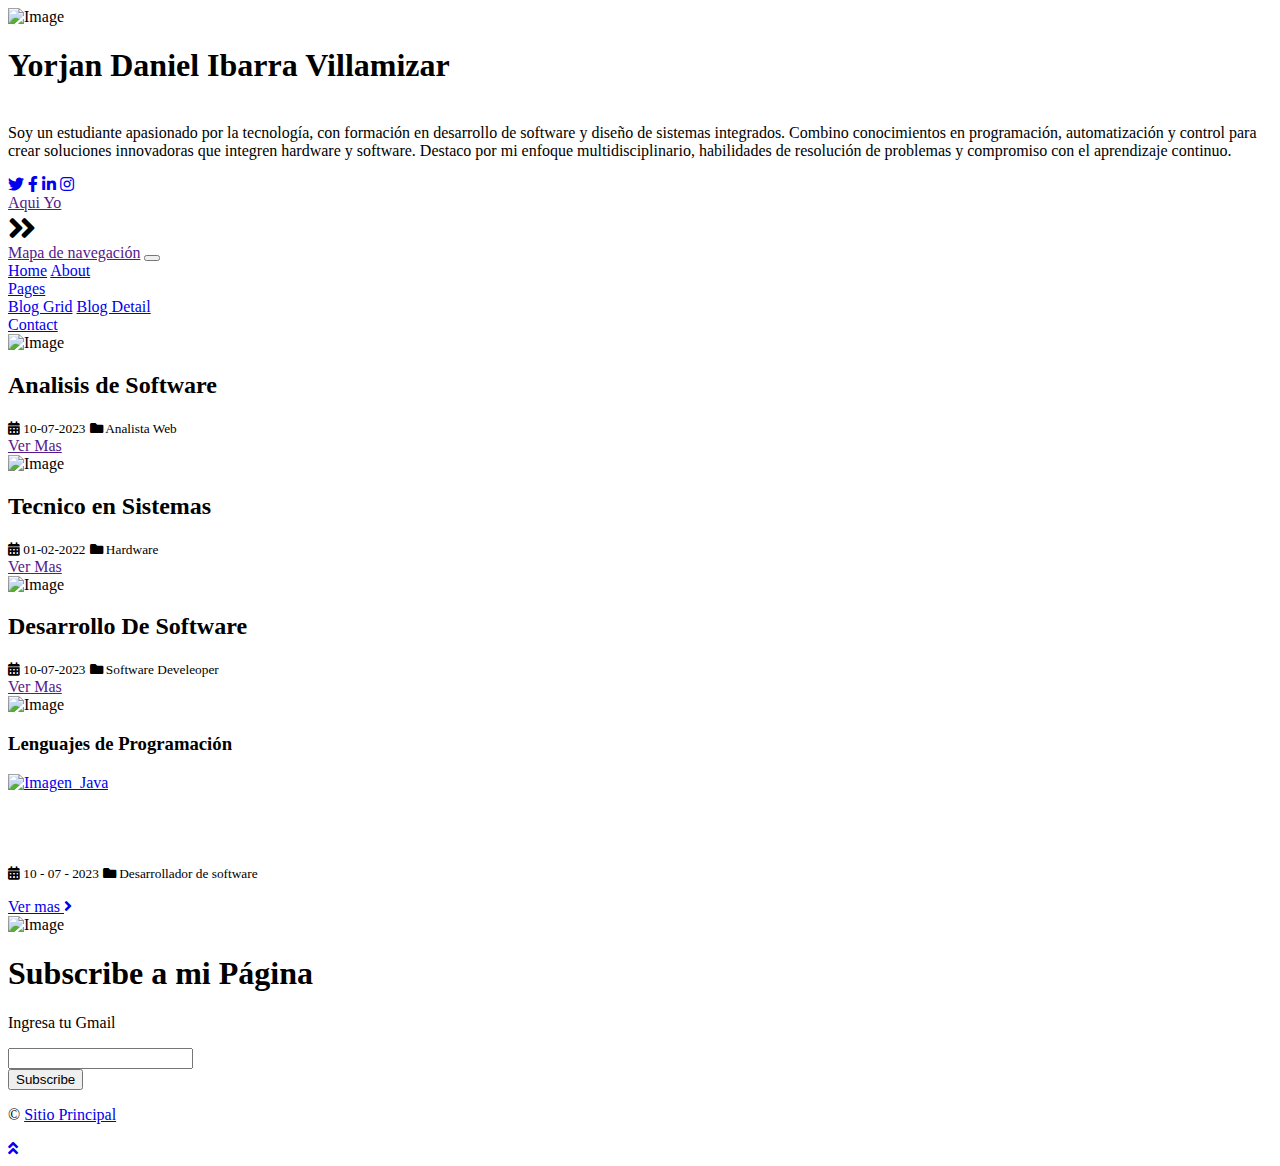
==== index.html @ b07c5a5f "Add files via upload" ====
<!DOCTYPE html>
<html lang="en">
    <head>
        <meta charset="utf-8">
        <title>Personal Blog </title>
        <meta content="width=device-width, initial-scale=1.0" name="viewport">
        <meta content="Free Website Template" name="keywords">
        <meta content="Free Website Template" name="description">

        <!-- Favicon -->
        <link href="img/favicon.ico" rel="icon">

        <!-- Google Fonts -->
        <link href="https://fonts.googleapis.com/css2?family=Open+Sans:300;400;600;700;800&display=swap" rel="stylesheet">

        <!-- Font Awesome -->
        <link href="https://cdnjs.cloudflare.com/ajax/libs/font-awesome/5.10.0/css/all.min.css" rel="stylesheet">

        <!-- Customized Bootstrap Stylesheet -->
        <link href="css/style.css" rel="stylesheet">
    </head>

    <body>
        <div class="wrapper">
            <div class="sidebar">
                <div class="sidebar-text d-flex flex-column h-100 justify-content-center text-center">
                    <img class="mx-auto d-block w-75 bg-primary img-fluid rounded-circle mb-4 p-3" src="img/profile.jpg" alt="Image">
                    <h1 class="font-weight-bold">Yorjan Daniel Ibarra Villamizar</h1>
                    <p class="mb-4">
                        <br>
Soy un estudiante apasionado por la tecnología, con formación en desarrollo de software y diseño de sistemas integrados. Combino conocimientos en programación, automatización y control para crear soluciones innovadoras que integren hardware y software. Destaco por mi enfoque multidisciplinario, habilidades de resolución de problemas y compromiso con el aprendizaje continuo.

                    </p>
                    <div class="d-flex justify-content-center mb-5">
                        <a class="btn btn-outline-primary mr-2" href="https://x.com/Yorjan_Daniel10?t=73hnoG2roxJzrTMvuEH5LA&s=09"><i class="fab fa-twitter"></i></a>
                        <a class="btn btn-outline-primary mr-2" href="https://www.facebook.com/yorjandaniel.ibarravillamizar.3"><i class="fab fa-facebook-f"></i></a>
                        <a class="btn btn-outline-primary mr-2" href="https://www.linkedin.com/in/yorjan-daniel-37326833b/"><i class="fab fa-linkedin-in"></i></a>
                        <a class="btn btn-outline-primary mr-2" href="https://www.instagram.com/yorjan_daniel/profilecard/?igsh=OTcycDI5MmFyandl"><i class="fab fa-instagram"></i></a>
                    </div>
                    <a href="" class="btn btn-lg btn-block btn-primary mt-auto">Aqui Yo</a>
                </div>
                <div class="sidebar-icon d-flex flex-column h-100 justify-content-center text-right">
                    <i class="fas fa-2x fa-angle-double-right text-primary"></i>
                </div>
            </div>
            <div class="content">
                <!-- Navbar Start -->
                <div class="container p-0">
                    <nav class="navbar navbar-expand-lg bg-secondary navbar-dark">
                        <a href="" class="navbar-brand d-block d-lg-none">Mapa de navegación</a>
                        <button type="button" class="navbar-toggler" data-toggle="collapse" data-target="#navbarCollapse">
                            <span class="navbar-toggler-icon"></span>
                        </button>
                        <div class="collapse navbar-collapse justify-content-between" id="navbarCollapse">
                            <div class="navbar-nav m-auto">
                                <a href="index.html" class="nav-item nav-link active">Home</a>
                                <a href="about.html" class="nav-item nav-link">About</a>
                                <div class="nav-item dropdown">
                                    <a href="#" class="nav-link dropdown-toggle" data-toggle="dropdown">Pages</a>
                                    <div class="dropdown-menu">
                                        <a href="blog.html" class="dropdown-item">Blog Grid</a>
                                        <a href="single.html" class="dropdown-item">Blog Detail</a>
                                    </div>
                                </div>
                                <a href="Contacto.html" class="nav-item nav-link">Contact</a>
                            </div>
                        </div>
                    </nav>
                </div>
                <!-- Navbar End -->
                
                <!-- Carousel Start -->
                <div class="container p-0">
                    <div id="blog-carousel" class="carousel slide" data-ride="carousel">
                        <div class="carousel-inner">
                            <div class="carousel-item active">
                                <img class="w-100" src="img/carousel-1.jpg" alt="Image">
                                <div class="carousel-caption d-flex flex-column align-items-center justify-content-center">
                                    <h2 class="mb-3 text-white font-weight-bold">Analisis de Software</h2>
                                    <div class="d-flex text-white">
                                        <small class="mr-2"><i class="fa fa-calendar-alt"></i> 10-07-2023</small>
                                        <small class="mr-2"><i class="fa fa-folder"></i> Analista Web</small>
                                        <!--<small class="mr-2"><i class="fa fa-comments"></i> 15 Comments</small>-->
                                    </div>
                                    <a href="" class="btn btn-lg btn-outline-light mt-4">Ver Mas </a>
                                </div>
                            </div>
                            <div class="carousel-item">
                                <img class="w-100" src="img/carousel-2.jpg" alt="Image">
                                <div class="carousel-caption d-flex flex-column align-items-center justify-content-center">
                                    <h2 class="text-white font-weight-bold">Tecnico en Sistemas</h2>
                                    <div class="d-flex">
                                        <small class="mr-2"><i class="fa fa-calendar-alt"></i> 01-02-2022</small>
                                        <small class="mr-2"><i class="fa fa-folder"></i> Hardware </small>
                                        <!--<small class="mr-2"><i class="fa fa-comments"></i> 15 Comments</small>-->
                                    </div>
                                    <a href="" class="btn btn-lg btn-outline-light mt-4"> Ver Mas </a>
                                </div>
                            </div>
                            <div class="carousel-item">
                                <img class="w-100" src="img/carousel-3.jpg" alt="Image">
                                <div class="carousel-caption d-flex flex-column align-items-center justify-content-center">
                                    <h2 class="text-white font-weight-bold">Desarrollo De Software </h2>
                                    <div class="d-flex">
                                        <small class="mr-2"><i class="fa fa-calendar-alt"></i> 10-07-2023</small>
                                        <small class="mr-2"><i class="fa fa-folder"></i> Software Develeoper </small>
                                        <!--<small class="mr-2"><i class="fa fa-comments"></i> 15 Comments</small>-->
                                    </div>
                                    <a href="" class="btn btn-lg btn-outline-light mt-4"> Ver Mas </a>
                                </div>
                            </div>
                        </div>
                        <a class="carousel-control-prev" href="#blog-carousel" data-slide="prev">
                            <span class="carousel-control-prev-icon"></span>
                        </a>
                        <a class="carousel-control-next" href="#blog-carousel" data-slide="next">
                            <span class="carousel-control-next-icon"></span>
                        </a>
                    </div>
                </div>
                <!-- Carousel End -->
                
                
                <!-- Blog List Start -->
                <div class="container bg-white pt-5">
                    <div class="row blog-item px-3 pb-5">
                        <div class="col-md-5">
                            <img class="img-fluid mb-4 mb-md-0" src="img/blog-1.jpg" alt="Image">
                        </div>
                        <div class="col-md-7">
                            <h3 class="mt-md-4 px-md-3 mb-2 py-2 bg-white font-weight-bold">Lenguajes de Programación</h3>
                            <div>
                            <a href="https://github.com/YorjanDaniel/Yorjan-Daniel">
                                    <img class="ImganeJava" src="img/javapng.png" alt="Imagen_Java">
                                </a>
                                <a href="">
                                  
                                </a>
                                <br><br><br><br><br>
                               

                            </div>
                            <div class="d-flex mb-3">
                                <small class="mr-2 text-muted"><i class="fa fa-calendar-alt"></i> 10 - 07 - 2023</small>
                                <small class="mr-2 text-muted"><i class="fa fa-folder"></i> Desarrollador de software</small>
                               <!-- <small class="mr-2 text-muted"><i class="fa fa-comments"></i> 15 Comments</small>-->
                            </div>
                            <p>
                                
                            </p>
                            <a class="btn btn-link p-0" href="https://github.com/YorjanDaniel">Ver mas <i class="fa fa-angle-right"></i></a>
                        </div>
                    </div>
                    <div class="row blog-item px-3 pb-5">
                        <div class="col-md-5">
                            <img class="img-fluid mb-4 mb-md-0" src="img/blog-2.jpg" alt="Image">
                        </div>
                        <!--
                        <div class="col-md-7">
                            <h3 class="mt-md-4 px-md-3 mb-2 py-2 bg-white font-weight-bold">Lorem ipsum dolor sit amet</h3>
                            <div class="d-flex mb-3">
                                <small class="mr-2 text-muted"><i class="fa fa-calendar-alt"></i> 01-Jan-2045</small>
                                <small class="mr-2 text-muted"><i class="fa fa-folder"></i> Web Design</small>
                                <small class="mr-2 text-muted"><i class="fa fa-comments"></i> 15 Comments</small>
                            </div>
                            <p>
                                Lorem ipsum dolor sit amet, consectetur adipiscing elit. Sed eu suscipit orci velit id libero
                            </p>
                            <a class="btn btn-link p-0" href="">Read More <i class="fa fa-angle-right"></i></a>
                        </div>
                    </div>
                    <div class="row blog-item px-3 pb-5">
                        <div class="col-md-5">
                            <img class="img-fluid mb-4 mb-md-0" src="img/blog-3.jpg" alt="Image">
                        </div>
                        <div class="col-md-7">
                            <h3 class="mt-md-4 px-md-3 mb-2 py-2 bg-white font-weight-bold">Lorem ipsum dolor sit amet</h3>
                            <div class="d-flex mb-3">
                                <small class="mr-2 text-muted"><i class="fa fa-calendar-alt"></i> 01-Jan-2045</small>
                                <small class="mr-2 text-muted"><i class="fa fa-folder"></i> Web Design</small>
                                <small class="mr-2 text-muted"><i class="fa fa-comments"></i> 15 Comments</small>
                            </div>
                            <p>
                                Lorem ipsum dolor sit amet, consectetur adipiscing elit. Sed eu suscipit orci velit id libero
                            </p>
                            <a class="btn btn-link p-0" href="">Read More <i class="fa fa-angle-right"></i></a>
                        </div>
                    </div>
                </div>
                <!-- Blog List End -->
                
                
                <!-- Subscribe Start -->
            
                <div class="container py-5 px-4 bg-secondary text-center">
                    <h1 class="text-white font-weight-bold">Subscribe a mi Página </h1>
                    <p class="text-white">Ingresa tu Gmail</p>
                    <form class="form-inline justify-content-center">
                        <div class="input-group">
                            <input type="text" class="form-control" placeholder=" ">
                            <div class="input-group-append">
                              <button class="btn btn-primary" type="submit">Subscribe</button>
                            </div>
                          </div>
                    </form>
                </div>
                <!-- Subscribe End -->
                
                
                <!-- Blog List Start -->
                 <!--
                <div class="container bg-white pt-5">
                    <div class="row blog-item px-3 pb-5">
                        <div class="col-md-5">
                            <img class="img-fluid mb-4 mb-md-0" src="img/blog-4.jpg" alt="Image">
                        </div>
                        <div class="col-md-7">
                            <h3 class="mt-md-4 px-md-3 mb-2 py-2 bg-white font-weight-bold">Lorem ipsum dolor sit amet</h3>
                            <div class="d-flex mb-3">
                                <small class="mr-2 text-muted"><i class="fa fa-calendar-alt"></i> 01-Jan-2045</small>
                                <small class="mr-2 text-muted"><i class="fa fa-folder"></i> Web Design</small>
                                <small class="mr-2 text-muted"><i class="fa fa-comments"></i> 15 Comments</small>
                            </div>
                            <p>
                                Lorem ipsum dolor sit amet, consectetur adipiscing elit. Sed eu suscipit orci velit id libero
                            </p>
                            <a class="btn btn-link p-0" href="">Read More <i class="fa fa-angle-right"></i></a>
                        </div>
                    </div>
                    <div class="row blog-item px-3 pb-5">
                        <div class="col-md-5">
                            <img class="img-fluid mb-4 mb-md-0" src="img/blog-5.jpg" alt="Image">
                        </div>
                        <div class="col-md-7">
                            <h3 class="mt-md-4 px-md-3 mb-2 py-2 bg-white font-weight-bold">Lorem ipsum dolor sit amet</h3>
                            <div class="d-flex mb-3">
                                <small class="mr-2 text-muted"><i class="fa fa-calendar-alt"></i> 01-Jan-2045</small>
                                <small class="mr-2 text-muted"><i class="fa fa-folder"></i> Web Design</small>
                                <small class="mr-2 text-muted"><i class="fa fa-comments"></i> 15 Comments</small>
                            </div>
                            <p>
                                Lorem ipsum dolor sit amet, consectetur adipiscing elit. Sed eu suscipit orci velit id libero
                            </p>
                            <a class="btn btn-link p-0" href="">Read More <i class="fa fa-angle-right"></i></a>
                        </div>
                    </div>
                    <div class="row blog-item px-3 pb-5">
                        <div class="col-md-5">
                            <img class="img-fluid mb-4 mb-md-0" src="img/blog-6.jpg" alt="Image">
                        </div>
                        <div class="col-md-7">
                            <h3 class="mt-md-4 px-md-3 mb-2 py-2 bg-white font-weight-bold">Lorem ipsum dolor sit amet</h3>
                            <div class="d-flex mb-3">
                                <small class="mr-2 text-muted"><i class="fa fa-calendar-alt"></i> 01-Jan-2045</small>
                                <small class="mr-2 text-muted"><i class="fa fa-folder"></i> Web Design</small>
                                <small class="mr-2 text-muted"><i class="fa fa-comments"></i> 15 Comments</small>
                            </div>
                            <p>
                                Lorem ipsum dolor sit amet, consectetur adipiscing elit. Sed eu suscipit orci velit id libero
                            </p>
                            <a class="btn btn-link p-0" href="">Read More <i class="fa fa-angle-right"></i></a>
                        </div>
                    </div>
                </div>
                <!-- Blog List End -->
                
                
                <!-- Footer Start -->
            
                <div class="container py-4 bg-secondary text-center">
                    <p class="m-0 text-white">
                        &copy; <a class="text-white font-weight-bold" href="#">Sitio Principal <!--</a>. All Rights Reserved. Designed by <a class="text-white font-weight-bold" href="https://htmlcodex.com">HTML Codex</a>
                    -->
                    </p>
                </div>
                <!-- Footer End -->
            </div>
        </div>
        
        <!-- Back to Top -->
        <a href="#" class="back-to-top"><i class="fa fa-angle-double-up"></i></a>
        
        <!-- JavaScript Libraries -->
        <script src="https://code.jquery.com/jquery-3.4.1.min.js"></script>
        <script src="https://stackpath.bootstrapcdn.com/bootstrap/4.4.1/js/bootstrap.bundle.min.js"></script>
        <script src="lib/easing/easing.min.js"></script>
        <script src="lib/waypoints/waypoints.min.js"></script>

        <!-- Contact Javascript File -->
        <script src="mail/jqBootstrapValidation.min.js"></script>
        <script src="mail/contact.js"></script>

        <!-- Template Javascript -->
        <script src="js/main.js"></script>
    </body>
</html>
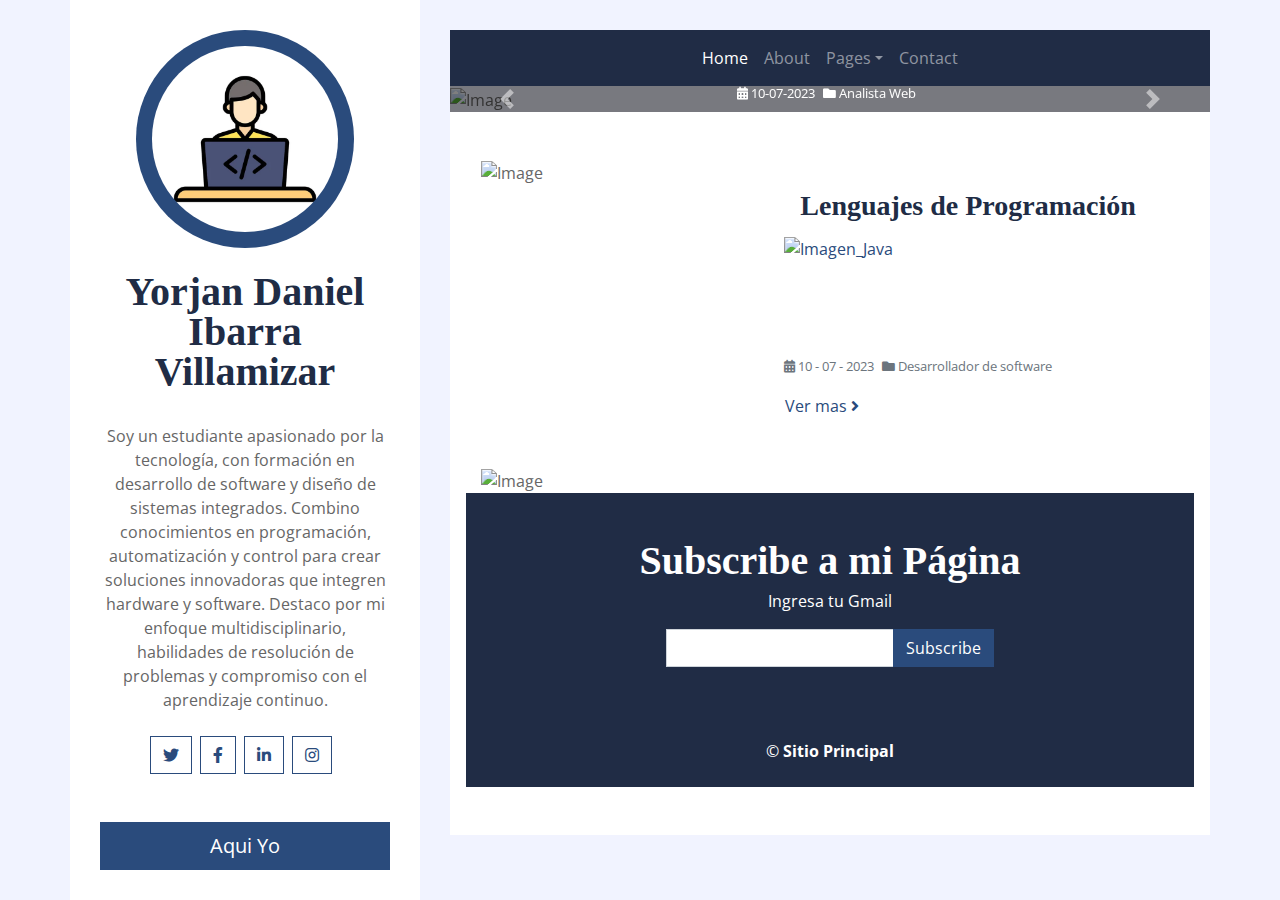
==== commit 27262651: "Update index.html" ====
--- a/index.html
+++ b/index.html
@@ -17,14 +17,14 @@
         <link href="https://cdnjs.cloudflare.com/ajax/libs/font-awesome/5.10.0/css/all.min.css" rel="stylesheet">
 
         <!-- Customized Bootstrap Stylesheet -->
-        <link href="css/style.css" rel="stylesheet">
+        <link href="style.css" rel="stylesheet">
     </head>
 
     <body>
         <div class="wrapper">
             <div class="sidebar">
                 <div class="sidebar-text d-flex flex-column h-100 justify-content-center text-center">
-                    <img class="mx-auto d-block w-75 bg-primary img-fluid rounded-circle mb-4 p-3" src="img/profile.jpg" alt="Image">
+                    <img class="mx-auto d-block w-75 bg-primary img-fluid rounded-circle mb-4 p-3" src="profile.jpg" alt="Image">
                     <h1 class="font-weight-bold">Yorjan Daniel Ibarra Villamizar</h1>
                     <p class="mb-4">
                         <br>
--- a/style.css
+++ b/style.css
@@ -0,0 +1,9880 @@
+@charset "UTF-8";
+/******* Bootstrap Theming ********/
+/*!
+ * Bootstrap v4.5.3 (https://getbootstrap.com/)
+ * Copyright 2011-2020 The Bootstrap Authors
+ * Copyright 2011-2020 Twitter, Inc.
+ * Licensed under MIT (https://github.com/twbs/bootstrap/blob/main/LICENSE)
+ */
+:root {
+  --blue: #007bff;
+  --indigo: #6610f2;
+  --purple: #6f42c1;
+  --pink: #e83e8c;
+  --red: #dc3545;
+  --orange: #fd7e14;
+  --yellow: #ffc107;
+  --green: #28a745;
+  --teal: #20c997;
+  --cyan: #17a2b8;
+  --white: #fff;
+  --gray: #6c757d;
+  --gray-dark: #343a40;
+  --primary: #2A4B7C;
+  --secondary: #202C45;
+  --success: #28a745;
+  --info: #17a2b8;
+  --warning: #ffc107;
+  --danger: #dc3545;
+  --light: #f1f3ff;
+  --dark: #343a40;
+  --breakpoint-xs: 0;
+  --breakpoint-sm: 576px;
+  --breakpoint-md: 768px;
+  --breakpoint-lg: 992px;
+  --breakpoint-xl: 1200px;
+  --font-family-sans-serif: -apple-system, BlinkMacSystemFont, "Segoe UI", Roboto, "Helvetica Neue", Arial, "Noto Sans", sans-serif, "Apple Color Emoji", "Segoe UI Emoji", "Segoe UI Symbol", "Noto Color Emoji";
+  --font-family-monospace: SFMono-Regular, Menlo, Monaco, Consolas, "Liberation Mono", "Courier New", monospace;
+}
+
+*,
+*::before,
+*::after {
+  box-sizing: border-box;
+}
+
+html {
+  font-family: sans-serif;
+  line-height: 1.15;
+  -webkit-text-size-adjust: 100%;
+  -webkit-tap-highlight-color: rgba(0, 0, 0, 0);
+}
+
+article, aside, figcaption, figure, footer, header, hgroup, main, nav, section {
+  display: block;
+}
+
+body {
+  margin: 0;
+  font-family: "Open Sans", sans-serif;
+  font-size: 1rem;
+  font-weight: 400;
+  line-height: 1.5;
+  color: #666666;
+  text-align: left;
+  background-color: #f1f3ff;
+}
+
+[tabindex="-1"]:focus:not(:focus-visible) {
+  outline: 0 !important;
+}
+
+hr {
+  box-sizing: content-box;
+  height: 0;
+  overflow: visible;
+}
+
+h1, h2, h3, h4, h5, h6 {
+  margin-top: 0;
+  margin-bottom: 0.5rem;
+  font-family:serif
+}
+
+p {
+  margin-top: 0;
+  margin-bottom: 1rem;
+}
+
+abbr[title],
+abbr[data-original-title] {
+  text-decoration: underline;
+  text-decoration: underline dotted;
+  cursor: help;
+  border-bottom: 0;
+  text-decoration-skip-ink: none;
+}
+
+address {
+  margin-bottom: 1rem;
+  font-style: normal;
+  line-height: inherit;
+}
+
+ol,
+ul,
+dl {
+  margin-top: 0;
+  margin-bottom: 1rem;
+}
+
+ol ol,
+ul ul,
+ol ul,
+ul ol {
+  margin-bottom: 0;
+}
+
+dt {
+  font-weight: 700;
+}
+
+dd {
+  margin-bottom: 0.5rem;
+  margin-left: 0;
+}
+
+blockquote {
+  margin: 0 0 1rem;
+}
+
+b,
+strong {
+  font-weight: bolder;
+}
+
+small {
+  font-size: 80%;
+}
+
+sub,
+sup {
+  position: relative;
+  font-size: 75%;
+  line-height: 0;
+  vertical-align: baseline;
+}
+
+sub {
+  bottom: -0.25em;
+}
+
+sup {
+  top: -0.5em;
+}
+
+a {
+  color: #2A4B7C;
+  text-decoration: none;
+  background-color: transparent;
+}
+a:hover {
+  color: #172843;
+  text-decoration: underline;
+}
+
+a:not([href]):not([class]) {
+  color: inherit;
+  text-decoration: none;
+}
+a:not([href]):not([class]):hover {
+  color: inherit;
+  text-decoration: none;
+}
+
+pre,
+code,
+kbd,
+samp {
+  font-family: SFMono-Regular, Menlo, Monaco, Consolas, "Liberation Mono", "Courier New", monospace;
+  font-size: 1em;
+}
+
+pre {
+  margin-top: 0;
+  margin-bottom: 1rem;
+  overflow: auto;
+  -ms-overflow-style: scrollbar;
+}
+
+figure {
+  margin: 0 0 1rem;
+}
+
+img {
+  vertical-align: middle;
+  border-style: none;
+}
+
+svg {
+  overflow: hidden;
+  vertical-align: middle;
+}
+
+table {
+  border-collapse: collapse;
+}
+
+caption {
+  padding-top: 0.75rem;
+  padding-bottom: 0.75rem;
+  color: #6c757d;
+  text-align: left;
+  caption-side: bottom;
+}
+
+th {
+  text-align: inherit;
+  text-align: -webkit-match-parent;
+}
+
+label {
+  display: inline-block;
+  margin-bottom: 0.5rem;
+}
+
+button {
+  border-radius: 0;
+}
+
+button:focus {
+  outline: 1px dotted;
+  outline: 5px auto -webkit-focus-ring-color;
+}
+
+input,
+button,
+select,
+optgroup,
+textarea {
+  margin: 0;
+  font-family: inherit;
+  font-size: inherit;
+  line-height: inherit;
+}
+
+button,
+input {
+  overflow: visible;
+}
+
+button,
+select {
+  text-transform: none;
+}
+
+[role=button] {
+  cursor: pointer;
+}
+
+select {
+  word-wrap: normal;
+}
+
+button,
+[type=button],
+[type=reset],
+[type=submit] {
+  -webkit-appearance: button;
+}
+
+button:not(:disabled),
+[type=button]:not(:disabled),
+[type=reset]:not(:disabled),
+[type=submit]:not(:disabled) {
+  cursor: pointer;
+}
+
+button::-moz-focus-inner,
+[type=button]::-moz-focus-inner,
+[type=reset]::-moz-focus-inner,
+[type=submit]::-moz-focus-inner {
+  padding: 0;
+  border-style: none;
+}
+
+input[type=radio],
+input[type=checkbox] {
+  box-sizing: border-box;
+  padding: 0;
+}
+
+textarea {
+  overflow: auto;
+  resize: vertical;
+}
+
+fieldset {
+  min-width: 0;
+  padding: 0;
+  margin: 0;
+  border: 0;
+}
+
+legend {
+  display: block;
+  width: 100%;
+  max-width: 100%;
+  padding: 0;
+  margin-bottom: 0.5rem;
+  font-size: 1.5rem;
+  line-height: inherit;
+  color: inherit;
+  white-space: normal;
+}
+
+progress {
+  vertical-align: baseline;
+}
+
+[type=number]::-webkit-inner-spin-button,
+[type=number]::-webkit-outer-spin-button {
+  height: auto;
+}
+
+[type=search] {
+  outline-offset: -2px;
+  -webkit-appearance: none;
+}
+
+[type=search]::-webkit-search-decoration {
+  -webkit-appearance: none;
+}
+
+::-webkit-file-upload-button {
+  font: inherit;
+  -webkit-appearance: button;
+}
+
+output {
+  display: inline-block;
+}
+
+summary {
+  display: list-item;
+  cursor: pointer;
+}
+
+template {
+  display: none;
+}
+
+[hidden] {
+  display: none !important;
+}
+
+h1, h2, h3, h4, h5, h6,
+.h1, .h2, .h3, .h4, .h5, .h6 {
+  margin-bottom: 0.5rem;
+  font-weight: 500;
+  line-height: 1.0;
+  color: #202C45;
+}
+
+h1, .h1 {
+  font-size: 2.5rem;
+}
+
+h2, .h2 {
+  font-size: 2rem;
+}
+
+h3, .h3 {
+  font-size: 1.75rem;
+}
+
+h4, .h4 {
+  font-size: 1.5rem;
+}
+
+h5, .h5 {
+  font-size: 1.25rem;
+}
+
+h6, .h6 {
+  font-size: 1rem;
+}
+
+.lead {
+  font-size: 1.25rem;
+  font-weight: 300;
+}
+
+.display-1 {
+  font-size: 6rem;
+  font-weight: 300;
+  line-height: 1.2;
+}
+
+.display-2 {
+  font-size: 5.5rem;
+  font-weight: 300;
+  line-height: 1.2;
+}
+
+.display-3 {
+  font-size: 4.5rem;
+  font-weight: 300;
+  line-height: 1.2;
+}
+
+.display-4 {
+  font-size: 3.5rem;
+  font-weight: 300;
+  line-height: 1.2;
+}
+
+hr {
+  margin-top: 1rem;
+  margin-bottom: 1rem;
+  border: 0;
+  border-top: 1px solid rgba(0, 0, 0, 0.1);
+}
+
+small,
+.small {
+  font-size: 80%;
+  font-weight: 400;
+}
+
+mark,
+.mark {
+  padding: 0.2em;
+  background-color: #fcf8e3;
+}
+
+.list-unstyled {
+  padding-left: 0;
+  list-style: none;
+}
+
+.list-inline {
+  padding-left: 0;
+  list-style: none;
+}
+
+.list-inline-item {
+  display: inline-block;
+}
+.list-inline-item:not(:last-child) {
+  margin-right: 0.5rem;
+}
+
+.initialism {
+  font-size: 90%;
+  text-transform: uppercase;
+}
+
+.blockquote {
+  margin-bottom: 1rem;
+  font-size: 1.25rem;
+}
+
+.blockquote-footer {
+  display: block;
+  font-size: 80%;
+  color: #6c757d;
+}
+.blockquote-footer::before {
+  content: "— ";
+}
+
+.img-fluid {
+  max-width: 100%;
+  height: auto;
+}
+
+.img-thumbnail {
+  padding: 0.25rem;
+  background-color: #f1f3ff;
+  border: 1px solid #dee2e6;
+  max-width: 100%;
+  height: auto;
+}
+
+.figure {
+  display: inline-block;
+}
+
+.figure-img {
+  margin-bottom: 0.5rem;
+  line-height: 1;
+}
+
+.figure-caption {
+  font-size: 90%;
+  color: #6c757d;
+}
+
+code {
+  font-size: 87.5%;
+  color: #e83e8c;
+  word-wrap: break-word;
+}
+a > code {
+  color: inherit;
+}
+
+kbd {
+  padding: 0.2rem 0.4rem;
+  font-size: 87.5%;
+  color: #fff;
+  background-color: #212529;
+}
+kbd kbd {
+  padding: 0;
+  font-size: 100%;
+  font-weight: 700;
+}
+
+pre {
+  display: block;
+  font-size: 87.5%;
+  color: #212529;
+}
+pre code {
+  font-size: inherit;
+  color: inherit;
+  word-break: normal;
+}
+
+.pre-scrollable {
+  max-height: 340px;
+  overflow-y: scroll;
+}
+
+.container,
+.container-fluid,
+.container-xl,
+.container-lg,
+.container-md,
+.container-sm {
+  width: 100%;
+  padding-right: 15px;
+  padding-left: 15px;
+  margin-right: auto;
+  margin-left: auto;
+}
+
+@media (min-width: 576px) {
+  .container-sm, .container {
+    max-width: 540px;
+  }
+}
+@media (min-width: 768px) {
+  .container-md, .container-sm, .container {
+    max-width: 720px;
+  }
+}
+@media (min-width: 992px) {
+  .container-lg, .container-md, .container-sm, .container {
+    max-width: 960px;
+  }
+}
+@media (min-width: 1200px) {
+  .container-xl, .container-lg, .container-md, .container-sm, .container {
+    max-width: 1140px;
+  }
+}
+.row {
+  display: flex;
+  flex-wrap: wrap;
+  margin-right: -15px;
+  margin-left: -15px;
+}
+
+.no-gutters {
+  margin-right: 0;
+  margin-left: 0;
+}
+.no-gutters > .col,
+.no-gutters > [class*=col-] {
+  padding-right: 0;
+  padding-left: 0;
+}
+
+.col-xl,
+.col-xl-auto, .col-xl-12, .col-xl-11, .col-xl-10, .col-xl-9, .col-xl-8, .col-xl-7, .col-xl-6, .col-xl-5, .col-xl-4, .col-xl-3, .col-xl-2, .col-xl-1, .col-lg,
+.col-lg-auto, .col-lg-12, .col-lg-11, .col-lg-10, .col-lg-9, .col-lg-8, .col-lg-7, .col-lg-6, .col-lg-5, .col-lg-4, .col-lg-3, .col-lg-2, .col-lg-1, .col-md,
+.col-md-auto, .col-md-12, .col-md-11, .col-md-10, .col-md-9, .col-md-8, .col-md-7, .col-md-6, .col-md-5, .col-md-4, .col-md-3, .col-md-2, .col-md-1, .col-sm,
+.col-sm-auto, .col-sm-12, .col-sm-11, .col-sm-10, .col-sm-9, .col-sm-8, .col-sm-7, .col-sm-6, .col-sm-5, .col-sm-4, .col-sm-3, .col-sm-2, .col-sm-1, .col,
+.col-auto, .col-12, .col-11, .col-10, .col-9, .col-8, .col-7, .col-6, .col-5, .col-4, .col-3, .col-2, .col-1 {
+  position: relative;
+  width: 100%;
+  padding-right: 15px;
+  padding-left: 15px;
+}
+
+.col {
+  flex-basis: 0;
+  flex-grow: 1;
+  max-width: 100%;
+}
+
+.row-cols-1 > * {
+  flex: 0 0 100%;
+  max-width: 100%;
+}
+
+.row-cols-2 > * {
+  flex: 0 0 50%;
+  max-width: 50%;
+}
+
+.row-cols-3 > * {
+  flex: 0 0 33.3333333333%;
+  max-width: 33.3333333333%;
+}
+
+.row-cols-4 > * {
+  flex: 0 0 25%;
+  max-width: 25%;
+}
+
+.row-cols-5 > * {
+  flex: 0 0 20%;
+  max-width: 20%;
+}
+
+.row-cols-6 > * {
+  flex: 0 0 16.6666666667%;
+  max-width: 16.6666666667%;
+}
+
+.col-auto {
+  flex: 0 0 auto;
+  width: auto;
+  max-width: 100%;
+}
+
+.col-1 {
+  flex: 0 0 8.3333333333%;
+  max-width: 8.3333333333%;
+}
+
+.col-2 {
+  flex: 0 0 16.6666666667%;
+  max-width: 16.6666666667%;
+}
+
+.col-3 {
+  flex: 0 0 25%;
+  max-width: 25%;
+}
+
+.col-4 {
+  flex: 0 0 33.3333333333%;
+  max-width: 33.3333333333%;
+}
+
+.col-5 {
+  flex: 0 0 41.6666666667%;
+  max-width: 41.6666666667%;
+}
+
+.col-6 {
+  flex: 0 0 50%;
+  max-width: 50%;
+}
+
+.col-7 {
+  flex: 0 0 58.3333333333%;
+  max-width: 58.3333333333%;
+}
+
+.col-8 {
+  flex: 0 0 66.6666666667%;
+  max-width: 66.6666666667%;
+}
+
+.col-9 {
+  flex: 0 0 75%;
+  max-width: 75%;
+}
+
+.col-10 {
+  flex: 0 0 83.3333333333%;
+  max-width: 83.3333333333%;
+}
+
+.col-11 {
+  flex: 0 0 91.6666666667%;
+  max-width: 91.6666666667%;
+}
+
+.col-12 {
+  flex: 0 0 100%;
+  max-width: 100%;
+}
+
+.order-first {
+  order: -1;
+}
+
+.order-last {
+  order: 13;
+}
+
+.order-0 {
+  order: 0;
+}
+
+.order-1 {
+  order: 1;
+}
+
+.order-2 {
+  order: 2;
+}
+
+.order-3 {
+  order: 3;
+}
+
+.order-4 {
+  order: 4;
+}
+
+.order-5 {
+  order: 5;
+}
+
+.order-6 {
+  order: 6;
+}
+
+.order-7 {
+  order: 7;
+}
+
+.order-8 {
+  order: 8;
+}
+
+.order-9 {
+  order: 9;
+}
+
+.order-10 {
+  order: 10;
+}
+
+.order-11 {
+  order: 11;
+}
+
+.order-12 {
+  order: 12;
+}
+
+.offset-1 {
+  margin-left: 8.3333333333%;
+}
+
+.offset-2 {
+  margin-left: 16.6666666667%;
+}
+
+.offset-3 {
+  margin-left: 25%;
+}
+
+.offset-4 {
+  margin-left: 33.3333333333%;
+}
+
+.offset-5 {
+  margin-left: 41.6666666667%;
+}
+
+.offset-6 {
+  margin-left: 50%;
+}
+
+.offset-7 {
+  margin-left: 58.3333333333%;
+}
+
+.offset-8 {
+  margin-left: 66.6666666667%;
+}
+
+.offset-9 {
+  margin-left: 75%;
+}
+
+.offset-10 {
+  margin-left: 83.3333333333%;
+}
+
+.offset-11 {
+  margin-left: 91.6666666667%;
+}
+
+@media (min-width: 576px) {
+  .col-sm {
+    flex-basis: 0;
+    flex-grow: 1;
+    max-width: 100%;
+  }
+
+  .row-cols-sm-1 > * {
+    flex: 0 0 100%;
+    max-width: 100%;
+  }
+
+  .row-cols-sm-2 > * {
+    flex: 0 0 50%;
+    max-width: 50%;
+  }
+
+  .row-cols-sm-3 > * {
+    flex: 0 0 33.3333333333%;
+    max-width: 33.3333333333%;
+  }
+
+  .row-cols-sm-4 > * {
+    flex: 0 0 25%;
+    max-width: 25%;
+  }
+
+  .row-cols-sm-5 > * {
+    flex: 0 0 20%;
+    max-width: 20%;
+  }
+
+  .row-cols-sm-6 > * {
+    flex: 0 0 16.6666666667%;
+    max-width: 16.6666666667%;
+  }
+
+  .col-sm-auto {
+    flex: 0 0 auto;
+    width: auto;
+    max-width: 100%;
+  }
+
+  .col-sm-1 {
+    flex: 0 0 8.3333333333%;
+    max-width: 8.3333333333%;
+  }
+
+  .col-sm-2 {
+    flex: 0 0 16.6666666667%;
+    max-width: 16.6666666667%;
+  }
+
+  .col-sm-3 {
+    flex: 0 0 25%;
+    max-width: 25%;
+  }
+
+  .col-sm-4 {
+    flex: 0 0 33.3333333333%;
+    max-width: 33.3333333333%;
+  }
+
+  .col-sm-5 {
+    flex: 0 0 41.6666666667%;
+    max-width: 41.6666666667%;
+  }
+
+  .col-sm-6 {
+    flex: 0 0 50%;
+    max-width: 50%;
+  }
+
+  .col-sm-7 {
+    flex: 0 0 58.3333333333%;
+    max-width: 58.3333333333%;
+  }
+
+  .col-sm-8 {
+    flex: 0 0 66.6666666667%;
+    max-width: 66.6666666667%;
+  }
+
+  .col-sm-9 {
+    flex: 0 0 75%;
+    max-width: 75%;
+  }
+
+  .col-sm-10 {
+    flex: 0 0 83.3333333333%;
+    max-width: 83.3333333333%;
+  }
+
+  .col-sm-11 {
+    flex: 0 0 91.6666666667%;
+    max-width: 91.6666666667%;
+  }
+
+  .col-sm-12 {
+    flex: 0 0 100%;
+    max-width: 100%;
+  }
+
+  .order-sm-first {
+    order: -1;
+  }
+
+  .order-sm-last {
+    order: 13;
+  }
+
+  .order-sm-0 {
+    order: 0;
+  }
+
+  .order-sm-1 {
+    order: 1;
+  }
+
+  .order-sm-2 {
+    order: 2;
+  }
+
+  .order-sm-3 {
+    order: 3;
+  }
+
+  .order-sm-4 {
+    order: 4;
+  }
+
+  .order-sm-5 {
+    order: 5;
+  }
+
+  .order-sm-6 {
+    order: 6;
+  }
+
+  .order-sm-7 {
+    order: 7;
+  }
+
+  .order-sm-8 {
+    order: 8;
+  }
+
+  .order-sm-9 {
+    order: 9;
+  }
+
+  .order-sm-10 {
+    order: 10;
+  }
+
+  .order-sm-11 {
+    order: 11;
+  }
+
+  .order-sm-12 {
+    order: 12;
+  }
+
+  .offset-sm-0 {
+    margin-left: 0;
+  }
+
+  .offset-sm-1 {
+    margin-left: 8.3333333333%;
+  }
+
+  .offset-sm-2 {
+    margin-left: 16.6666666667%;
+  }
+
+  .offset-sm-3 {
+    margin-left: 25%;
+  }
+
+  .offset-sm-4 {
+    margin-left: 33.3333333333%;
+  }
+
+  .offset-sm-5 {
+    margin-left: 41.6666666667%;
+  }
+
+  .offset-sm-6 {
+    margin-left: 50%;
+  }
+
+  .offset-sm-7 {
+    margin-left: 58.3333333333%;
+  }
+
+  .offset-sm-8 {
+    margin-left: 66.6666666667%;
+  }
+
+  .offset-sm-9 {
+    margin-left: 75%;
+  }
+
+  .offset-sm-10 {
+    margin-left: 83.3333333333%;
+  }
+
+  .offset-sm-11 {
+    margin-left: 91.6666666667%;
+  }
+}
+@media (min-width: 768px) {
+  .col-md {
+    flex-basis: 0;
+    flex-grow: 1;
+    max-width: 100%;
+  }
+
+  .row-cols-md-1 > * {
+    flex: 0 0 100%;
+    max-width: 100%;
+  }
+
+  .row-cols-md-2 > * {
+    flex: 0 0 50%;
+    max-width: 50%;
+  }
+
+  .row-cols-md-3 > * {
+    flex: 0 0 33.3333333333%;
+    max-width: 33.3333333333%;
+  }
+
+  .row-cols-md-4 > * {
+    flex: 0 0 25%;
+    max-width: 25%;
+  }
+
+  .row-cols-md-5 > * {
+    flex: 0 0 20%;
+    max-width: 20%;
+  }
+
+  .row-cols-md-6 > * {
+    flex: 0 0 16.6666666667%;
+    max-width: 16.6666666667%;
+  }
+
+  .col-md-auto {
+    flex: 0 0 auto;
+    width: auto;
+    max-width: 100%;
+  }
+
+  .col-md-1 {
+    flex: 0 0 8.3333333333%;
+    max-width: 8.3333333333%;
+  }
+
+  .col-md-2 {
+    flex: 0 0 16.6666666667%;
+    max-width: 16.6666666667%;
+  }
+
+  .col-md-3 {
+    flex: 0 0 25%;
+    max-width: 25%;
+  }
+
+  .col-md-4 {
+    flex: 0 0 33.3333333333%;
+    max-width: 33.3333333333%;
+  }
+
+  .col-md-5 {
+    flex: 0 0 41.6666666667%;
+    max-width: 41.6666666667%;
+  }
+
+  .col-md-6 {
+    flex: 0 0 50%;
+    max-width: 50%;
+  }
+
+  .col-md-7 {
+    flex: 0 0 58.3333333333%;
+    max-width: 58.3333333333%;
+  }
+
+  .col-md-8 {
+    flex: 0 0 66.6666666667%;
+    max-width: 66.6666666667%;
+  }
+
+  .col-md-9 {
+    flex: 0 0 75%;
+    max-width: 75%;
+  }
+
+  .col-md-10 {
+    flex: 0 0 83.3333333333%;
+    max-width: 83.3333333333%;
+  }
+
+  .col-md-11 {
+    flex: 0 0 91.6666666667%;
+    max-width: 91.6666666667%;
+  }
+
+  .col-md-12 {
+    flex: 0 0 100%;
+    max-width: 100%;
+  }
+
+  .order-md-first {
+    order: -1;
+  }
+
+  .order-md-last {
+    order: 13;
+  }
+
+  .order-md-0 {
+    order: 0;
+  }
+
+  .order-md-1 {
+    order: 1;
+  }
+
+  .order-md-2 {
+    order: 2;
+  }
+
+  .order-md-3 {
+    order: 3;
+  }
+
+  .order-md-4 {
+    order: 4;
+  }
+
+  .order-md-5 {
+    order: 5;
+  }
+
+  .order-md-6 {
+    order: 6;
+  }
+
+  .order-md-7 {
+    order: 7;
+  }
+
+  .order-md-8 {
+    order: 8;
+  }
+
+  .order-md-9 {
+    order: 9;
+  }
+
+  .order-md-10 {
+    order: 10;
+  }
+
+  .order-md-11 {
+    order: 11;
+  }
+
+  .order-md-12 {
+    order: 12;
+  }
+
+  .offset-md-0 {
+    margin-left: 0;
+  }
+
+  .offset-md-1 {
+    margin-left: 8.3333333333%;
+  }
+
+  .offset-md-2 {
+    margin-left: 16.6666666667%;
+  }
+
+  .offset-md-3 {
+    margin-left: 25%;
+  }
+
+  .offset-md-4 {
+    margin-left: 33.3333333333%;
+  }
+
+  .offset-md-5 {
+    margin-left: 41.6666666667%;
+  }
+
+  .offset-md-6 {
+    margin-left: 50%;
+  }
+
+  .offset-md-7 {
+    margin-left: 58.3333333333%;
+  }
+
+  .offset-md-8 {
+    margin-left: 66.6666666667%;
+  }
+
+  .offset-md-9 {
+    margin-left: 75%;
+  }
+
+  .offset-md-10 {
+    margin-left: 83.3333333333%;
+  }
+
+  .offset-md-11 {
+    margin-left: 91.6666666667%;
+  }
+}
+@media (min-width: 992px) {
+  .col-lg {
+    flex-basis: 0;
+    flex-grow: 1;
+    max-width: 100%;
+  }
+
+  .row-cols-lg-1 > * {
+    flex: 0 0 100%;
+    max-width: 100%;
+  }
+
+  .row-cols-lg-2 > * {
+    flex: 0 0 50%;
+    max-width: 50%;
+  }
+
+  .row-cols-lg-3 > * {
+    flex: 0 0 33.3333333333%;
+    max-width: 33.3333333333%;
+  }
+
+  .row-cols-lg-4 > * {
+    flex: 0 0 25%;
+    max-width: 25%;
+  }
+
+  .row-cols-lg-5 > * {
+    flex: 0 0 20%;
+    max-width: 20%;
+  }
+
+  .row-cols-lg-6 > * {
+    flex: 0 0 16.6666666667%;
+    max-width: 16.6666666667%;
+  }
+
+  .col-lg-auto {
+    flex: 0 0 auto;
+    width: auto;
+    max-width: 100%;
+  }
+
+  .col-lg-1 {
+    flex: 0 0 8.3333333333%;
+    max-width: 8.3333333333%;
+  }
+
+  .col-lg-2 {
+    flex: 0 0 16.6666666667%;
+    max-width: 16.6666666667%;
+  }
+
+  .col-lg-3 {
+    flex: 0 0 25%;
+    max-width: 25%;
+  }
+
+  .col-lg-4 {
+    flex: 0 0 33.3333333333%;
+    max-width: 33.3333333333%;
+  }
+
+  .col-lg-5 {
+    flex: 0 0 41.6666666667%;
+    max-width: 41.6666666667%;
+  }
+
+  .col-lg-6 {
+    flex: 0 0 50%;
+    max-width: 50%;
+  }
+
+  .col-lg-7 {
+    flex: 0 0 58.3333333333%;
+    max-width: 58.3333333333%;
+  }
+
+  .col-lg-8 {
+    flex: 0 0 66.6666666667%;
+    max-width: 66.6666666667%;
+  }
+
+  .col-lg-9 {
+    flex: 0 0 75%;
+    max-width: 75%;
+  }
+
+  .col-lg-10 {
+    flex: 0 0 83.3333333333%;
+    max-width: 83.3333333333%;
+  }
+
+  .col-lg-11 {
+    flex: 0 0 91.6666666667%;
+    max-width: 91.6666666667%;
+  }
+
+  .col-lg-12 {
+    flex: 0 0 100%;
+    max-width: 100%;
+  }
+
+  .order-lg-first {
+    order: -1;
+  }
+
+  .order-lg-last {
+    order: 13;
+  }
+
+  .order-lg-0 {
+    order: 0;
+  }
+
+  .order-lg-1 {
+    order: 1;
+  }
+
+  .order-lg-2 {
+    order: 2;
+  }
+
+  .order-lg-3 {
+    order: 3;
+  }
+
+  .order-lg-4 {
+    order: 4;
+  }
+
+  .order-lg-5 {
+    order: 5;
+  }
+
+  .order-lg-6 {
+    order: 6;
+  }
+
+  .order-lg-7 {
+    order: 7;
+  }
+
+  .order-lg-8 {
+    order: 8;
+  }
+
+  .order-lg-9 {
+    order: 9;
+  }
+
+  .order-lg-10 {
+    order: 10;
+  }
+
+  .order-lg-11 {
+    order: 11;
+  }
+
+  .order-lg-12 {
+    order: 12;
+  }
+
+  .offset-lg-0 {
+    margin-left: 0;
+  }
+
+  .offset-lg-1 {
+    margin-left: 8.3333333333%;
+  }
+
+  .offset-lg-2 {
+    margin-left: 16.6666666667%;
+  }
+
+  .offset-lg-3 {
+    margin-left: 25%;
+  }
+
+  .offset-lg-4 {
+    margin-left: 33.3333333333%;
+  }
+
+  .offset-lg-5 {
+    margin-left: 41.6666666667%;
+  }
+
+  .offset-lg-6 {
+    margin-left: 50%;
+  }
+
+  .offset-lg-7 {
+    margin-left: 58.3333333333%;
+  }
+
+  .offset-lg-8 {
+    margin-left: 66.6666666667%;
+  }
+
+  .offset-lg-9 {
+    margin-left: 75%;
+  }
+
+  .offset-lg-10 {
+    margin-left: 83.3333333333%;
+  }
+
+  .offset-lg-11 {
+    margin-left: 91.6666666667%;
+  }
+}
+@media (min-width: 1200px) {
+  .col-xl {
+    flex-basis: 0;
+    flex-grow: 1;
+    max-width: 100%;
+  }
+
+  .row-cols-xl-1 > * {
+    flex: 0 0 100%;
+    max-width: 100%;
+  }
+
+  .row-cols-xl-2 > * {
+    flex: 0 0 50%;
+    max-width: 50%;
+  }
+
+  .row-cols-xl-3 > * {
+    flex: 0 0 33.3333333333%;
+    max-width: 33.3333333333%;
+  }
+
+  .row-cols-xl-4 > * {
+    flex: 0 0 25%;
+    max-width: 25%;
+  }
+
+  .row-cols-xl-5 > * {
+    flex: 0 0 20%;
+    max-width: 20%;
+  }
+
+  .row-cols-xl-6 > * {
+    flex: 0 0 16.6666666667%;
+    max-width: 16.6666666667%;
+  }
+
+  .col-xl-auto {
+    flex: 0 0 auto;
+    width: auto;
+    max-width: 100%;
+  }
+
+  .col-xl-1 {
+    flex: 0 0 8.3333333333%;
+    max-width: 8.3333333333%;
+  }
+
+  .col-xl-2 {
+    flex: 0 0 16.6666666667%;
+    max-width: 16.6666666667%;
+  }
+
+  .col-xl-3 {
+    flex: 0 0 25%;
+    max-width: 25%;
+  }
+
+  .col-xl-4 {
+    flex: 0 0 33.3333333333%;
+    max-width: 33.3333333333%;
+  }
+
+  .col-xl-5 {
+    flex: 0 0 41.6666666667%;
+    max-width: 41.6666666667%;
+  }
+
+  .col-xl-6 {
+    flex: 0 0 50%;
+    max-width: 50%;
+  }
+
+  .col-xl-7 {
+    flex: 0 0 58.3333333333%;
+    max-width: 58.3333333333%;
+  }
+
+  .col-xl-8 {
+    flex: 0 0 66.6666666667%;
+    max-width: 66.6666666667%;
+  }
+
+  .col-xl-9 {
+    flex: 0 0 75%;
+    max-width: 75%;
+  }
+
+  .col-xl-10 {
+    flex: 0 0 83.3333333333%;
+    max-width: 83.3333333333%;
+  }
+
+  .col-xl-11 {
+    flex: 0 0 91.6666666667%;
+    max-width: 91.6666666667%;
+  }
+
+  .col-xl-12 {
+    flex: 0 0 100%;
+    max-width: 100%;
+  }
+
+  .order-xl-first {
+    order: -1;
+  }
+
+  .order-xl-last {
+    order: 13;
+  }
+
+  .order-xl-0 {
+    order: 0;
+  }
+
+  .order-xl-1 {
+    order: 1;
+  }
+
+  .order-xl-2 {
+    order: 2;
+  }
+
+  .order-xl-3 {
+    order: 3;
+  }
+
+  .order-xl-4 {
+    order: 4;
+  }
+
+  .order-xl-5 {
+    order: 5;
+  }
+
+  .order-xl-6 {
+    order: 6;
+  }
+
+  .order-xl-7 {
+    order: 7;
+  }
+
+  .order-xl-8 {
+    order: 8;
+  }
+
+  .order-xl-9 {
+    order: 9;
+  }
+
+  .order-xl-10 {
+    order: 10;
+  }
+
+  .order-xl-11 {
+    order: 11;
+  }
+
+  .order-xl-12 {
+    order: 12;
+  }
+
+  .offset-xl-0 {
+    margin-left: 0;
+  }
+
+  .offset-xl-1 {
+    margin-left: 8.3333333333%;
+  }
+
+  .offset-xl-2 {
+    margin-left: 16.6666666667%;
+  }
+
+  .offset-xl-3 {
+    margin-left: 25%;
+  }
+
+  .offset-xl-4 {
+    margin-left: 33.3333333333%;
+  }
+
+  .offset-xl-5 {
+    margin-left: 41.6666666667%;
+  }
+
+  .offset-xl-6 {
+    margin-left: 50%;
+  }
+
+  .offset-xl-7 {
+    margin-left: 58.3333333333%;
+  }
+
+  .offset-xl-8 {
+    margin-left: 66.6666666667%;
+  }
+
+  .offset-xl-9 {
+    margin-left: 75%;
+  }
+
+  .offset-xl-10 {
+    margin-left: 83.3333333333%;
+  }
+
+  .offset-xl-11 {
+    margin-left: 91.6666666667%;
+  }
+}
+.table {
+  width: 100%;
+  margin-bottom: 1rem;
+  color: #666666;
+}
+.table th,
+.table td {
+  padding: 0.75rem;
+  vertical-align: top;
+  border-top: 1px solid #dee2e6;
+}
+.table thead th {
+  vertical-align: bottom;
+  border-bottom: 2px solid #dee2e6;
+}
+.table tbody + tbody {
+  border-top: 2px solid #dee2e6;
+}
+
+.table-sm th,
+.table-sm td {
+  padding: 0.3rem;
+}
+
+.table-bordered {
+  border: 1px solid #dee2e6;
+}
+.table-bordered th,
+.table-bordered td {
+  border: 1px solid #dee2e6;
+}
+.table-bordered thead th,
+.table-bordered thead td {
+  border-bottom-width: 2px;
+}
+
+.table-borderless th,
+.table-borderless td,
+.table-borderless thead th,
+.table-borderless tbody + tbody {
+  border: 0;
+}
+
+.table-striped tbody tr:nth-of-type(odd) {
+  background-color: rgba(0, 0, 0, 0.05);
+}
+
+.table-hover tbody tr:hover {
+  color: #666666;
+  background-color: rgba(0, 0, 0, 0.075);
+}
+
+.table-primary,
+.table-primary > th,
+.table-primary > td {
+  background-color: #c3cdda;
+}
+.table-primary th,
+.table-primary td,
+.table-primary thead th,
+.table-primary tbody + tbody {
+  border-color: #90a1bb;
+}
+
+.table-hover .table-primary:hover {
+  background-color: #b3c0d0;
+}
+.table-hover .table-primary:hover > td,
+.table-hover .table-primary:hover > th {
+  background-color: #b3c0d0;
+}
+
+.table-secondary,
+.table-secondary > th,
+.table-secondary > td {
+  background-color: #c1c4cb;
+}
+.table-secondary th,
+.table-secondary td,
+.table-secondary thead th,
+.table-secondary tbody + tbody {
+  border-color: #8b919e;
+}
+
+.table-hover .table-secondary:hover {
+  background-color: #b3b7bf;
+}
+.table-hover .table-secondary:hover > td,
+.table-hover .table-secondary:hover > th {
+  background-color: #b3b7bf;
+}
+
+.table-success,
+.table-success > th,
+.table-success > td {
+  background-color: #c3e6cb;
+}
+.table-success th,
+.table-success td,
+.table-success thead th,
+.table-success tbody + tbody {
+  border-color: #8fd19e;
+}
+
+.table-hover .table-success:hover {
+  background-color: #b1dfbb;
+}
+.table-hover .table-success:hover > td,
+.table-hover .table-success:hover > th {
+  background-color: #b1dfbb;
+}
+
+.table-info,
+.table-info > th,
+.table-info > td {
+  background-color: #bee5eb;
+}
+.table-info th,
+.table-info td,
+.table-info thead th,
+.table-info tbody + tbody {
+  border-color: #86cfda;
+}
+
+.table-hover .table-info:hover {
+  background-color: #abdde5;
+}
+.table-hover .table-info:hover > td,
+.table-hover .table-info:hover > th {
+  background-color: #abdde5;
+}
+
+.table-warning,
+.table-warning > th,
+.table-warning > td {
+  background-color: #ffeeba;
+}
+.table-warning th,
+.table-warning td,
+.table-warning thead th,
+.table-warning tbody + tbody {
+  border-color: #ffdf7e;
+}
+
+.table-hover .table-warning:hover {
+  background-color: #ffe8a1;
+}
+.table-hover .table-warning:hover > td,
+.table-hover .table-warning:hover > th {
+  background-color: #ffe8a1;
+}
+
+.table-danger,
+.table-danger > th,
+.table-danger > td {
+  background-color: #f5c6cb;
+}
+.table-danger th,
+.table-danger td,
+.table-danger thead th,
+.table-danger tbody + tbody {
+  border-color: #ed969e;
+}
+
+.table-hover .table-danger:hover {
+  background-color: #f1b0b7;
+}
+.table-hover .table-danger:hover > td,
+.table-hover .table-danger:hover > th {
+  background-color: #f1b0b7;
+}
+
+.table-light,
+.table-light > th,
+.table-light > td {
+  background-color: #fbfcff;
+}
+.table-light th,
+.table-light td,
+.table-light thead th,
+.table-light tbody + tbody {
+  border-color: #f8f9ff;
+}
+
+.table-hover .table-light:hover {
+  background-color: #e2e9ff;
+}
+.table-hover .table-light:hover > td,
+.table-hover .table-light:hover > th {
+  background-color: #e2e9ff;
+}
+
+.table-dark,
+.table-dark > th,
+.table-dark > td {
+  background-color: #c6c8ca;
+}
+.table-dark th,
+.table-dark td,
+.table-dark thead th,
+.table-dark tbody + tbody {
+  border-color: #95999c;
+}
+
+.table-hover .table-dark:hover {
+  background-color: #b9bbbe;
+}
+.table-hover .table-dark:hover > td,
+.table-hover .table-dark:hover > th {
+  background-color: #b9bbbe;
+}
+
+.table-active,
+.table-active > th,
+.table-active > td {
+  background-color: rgba(0, 0, 0, 0.075);
+}
+
+.table-hover .table-active:hover {
+  background-color: rgba(0, 0, 0, 0.075);
+}
+.table-hover .table-active:hover > td,
+.table-hover .table-active:hover > th {
+  background-color: rgba(0, 0, 0, 0.075);
+}
+
+.table .thead-dark th {
+  color: #fff;
+  background-color: #343a40;
+  border-color: #454d55;
+}
+.table .thead-light th {
+  color: #495057;
+  background-color: #e9ecef;
+  border-color: #dee2e6;
+}
+
+.table-dark {
+  color: #fff;
+  background-color: #343a40;
+}
+.table-dark th,
+.table-dark td,
+.table-dark thead th {
+  border-color: #454d55;
+}
+.table-dark.table-bordered {
+  border: 0;
+}
+.table-dark.table-striped tbody tr:nth-of-type(odd) {
+  background-color: rgba(255, 255, 255, 0.05);
+}
+.table-dark.table-hover tbody tr:hover {
+  color: #fff;
+  background-color: rgba(255, 255, 255, 0.075);
+}
+
+@media (max-width: 575.98px) {
+  .table-responsive-sm {
+    display: block;
+    width: 100%;
+    overflow-x: auto;
+    -webkit-overflow-scrolling: touch;
+  }
+  .table-responsive-sm > .table-bordered {
+    border: 0;
+  }
+}
+@media (max-width: 767.98px) {
+  .table-responsive-md {
+    display: block;
+    width: 100%;
+    overflow-x: auto;
+    -webkit-overflow-scrolling: touch;
+  }
+  .table-responsive-md > .table-bordered {
+    border: 0;
+  }
+}
+@media (max-width: 991.98px) {
+  .table-responsive-lg {
+    display: block;
+    width: 100%;
+    overflow-x: auto;
+    -webkit-overflow-scrolling: touch;
+  }
+  .table-responsive-lg > .table-bordered {
+    border: 0;
+  }
+}
+@media (max-width: 1199.98px) {
+  .table-responsive-xl {
+    display: block;
+    width: 100%;
+    overflow-x: auto;
+    -webkit-overflow-scrolling: touch;
+  }
+  .table-responsive-xl > .table-bordered {
+    border: 0;
+  }
+}
+.table-responsive {
+  display: block;
+  width: 100%;
+  overflow-x: auto;
+  -webkit-overflow-scrolling: touch;
+}
+.table-responsive > .table-bordered {
+  border: 0;
+}
+
+.form-control {
+  display: block;
+  width: 100%;
+  height: calc(1.5em + 0.75rem + 2px);
+  padding: 0.375rem 0.75rem;
+  font-size: 1rem;
+  font-weight: 400;
+  line-height: 1.5;
+  color: #495057;
+  background-color: #fff;
+  background-clip: padding-box;
+  border: 1px solid #ced4da;
+  border-radius: 0;
+  transition: border-color 0.15s ease-in-out, box-shadow 0.15s ease-in-out;
+}
+@media (prefers-reduced-motion: reduce) {
+  .form-control {
+    transition: none;
+  }
+}
+.form-control::-ms-expand {
+  background-color: transparent;
+  border: 0;
+}
+.form-control:-moz-focusring {
+  color: transparent;
+  text-shadow: 0 0 0 #495057;
+}
+.form-control:focus {
+  color: #495057;
+  background-color: #fff;
+  border-color: #5d88c8;
+  outline: 0;
+  box-shadow: 0 0 0 0.2rem rgba(42, 75, 124, 0.25);
+}
+.form-control::placeholder {
+  color: #6c757d;
+  opacity: 1;
+}
+.form-control:disabled, .form-control[readonly] {
+  background-color: #e9ecef;
+  opacity: 1;
+}
+
+input[type=date].form-control,
+input[type=time].form-control,
+input[type=datetime-local].form-control,
+input[type=month].form-control {
+  appearance: none;
+}
+
+select.form-control:focus::-ms-value {
+  color: #495057;
+  background-color: #fff;
+}
+
+.form-control-file,
+.form-control-range {
+  display: block;
+  width: 100%;
+}
+
+.col-form-label {
+  padding-top: calc(0.375rem + 1px);
+  padding-bottom: calc(0.375rem + 1px);
+  margin-bottom: 0;
+  font-size: inherit;
+  line-height: 1.5;
+}
+
+.col-form-label-lg {
+  padding-top: calc(0.5rem + 1px);
+  padding-bottom: calc(0.5rem + 1px);
+  font-size: 1.25rem;
+  line-height: 1.5;
+}
+
+.col-form-label-sm {
+  padding-top: calc(0.25rem + 1px);
+  padding-bottom: calc(0.25rem + 1px);
+  font-size: 0.875rem;
+  line-height: 1.5;
+}
+
+.form-control-plaintext {
+  display: block;
+  width: 100%;
+  padding: 0.375rem 0;
+  margin-bottom: 0;
+  font-size: 1rem;
+  line-height: 1.5;
+  color: #666666;
+  background-color: transparent;
+  border: solid transparent;
+  border-width: 1px 0;
+}
+.form-control-plaintext.form-control-sm, .form-control-plaintext.form-control-lg {
+  padding-right: 0;
+  padding-left: 0;
+}
+
+.form-control-sm {
+  height: calc(1.5em + 0.5rem + 2px);
+  padding: 0.25rem 0.5rem;
+  font-size: 0.875rem;
+  line-height: 1.5;
+}
+
+.form-control-lg {
+  height: calc(1.5em + 1rem + 2px);
+  padding: 0.5rem 1rem;
+  font-size: 1.25rem;
+  line-height: 1.5;
+}
+
+select.form-control[size], select.form-control[multiple] {
+  height: auto;
+}
+
+textarea.form-control {
+  height: auto;
+}
+
+.form-group {
+  margin-bottom: 1rem;
+}
+
+.form-text {
+  display: block;
+  margin-top: 0.25rem;
+}
+
+.form-row {
+  display: flex;
+  flex-wrap: wrap;
+  margin-right: -5px;
+  margin-left: -5px;
+}
+.form-row > .col,
+.form-row > [class*=col-] {
+  padding-right: 5px;
+  padding-left: 5px;
+}
+
+.form-check {
+  position: relative;
+  display: block;
+  padding-left: 1.25rem;
+}
+
+.form-check-input {
+  position: absolute;
+  margin-top: 0.3rem;
+  margin-left: -1.25rem;
+}
+.form-check-input[disabled] ~ .form-check-label, .form-check-input:disabled ~ .form-check-label {
+  color: #6c757d;
+}
+
+.form-check-label {
+  margin-bottom: 0;
+}
+
+.form-check-inline {
+  display: inline-flex;
+  align-items: center;
+  padding-left: 0;
+  margin-right: 0.75rem;
+}
+.form-check-inline .form-check-input {
+  position: static;
+  margin-top: 0;
+  margin-right: 0.3125rem;
+  margin-left: 0;
+}
+
+.valid-feedback {
+  display: none;
+  width: 100%;
+  margin-top: 0.25rem;
+  font-size: 80%;
+  color: #28a745;
+}
+
+.valid-tooltip {
+  position: absolute;
+  top: 100%;
+  left: 0;
+  z-index: 5;
+  display: none;
+  max-width: 100%;
+  padding: 0.25rem 0.5rem;
+  margin-top: 0.1rem;
+  font-size: 0.875rem;
+  line-height: 1.5;
+  color: #fff;
+  background-color: rgba(40, 167, 69, 0.9);
+}
+
+.was-validated :valid ~ .valid-feedback,
+.was-validated :valid ~ .valid-tooltip,
+.is-valid ~ .valid-feedback,
+.is-valid ~ .valid-tooltip {
+  display: block;
+}
+
+.was-validated .form-control:valid, .form-control.is-valid {
+  border-color: #28a745;
+  padding-right: calc(1.5em + 0.75rem);
+  background-image: url("data:image/svg+xml,%3csvg xmlns='http://www.w3.org/2000/svg' width='8' height='8' viewBox='0 0 8 8'%3e%3cpath fill='%2328a745' d='M2.3 6.73L.6 4.53c-.4-1.04.46-1.4 1.1-.8l1.1 1.4 3.4-3.8c.6-.63 1.6-.27 1.2.7l-4 4.6c-.43.5-.8.4-1.1.1z'/%3e%3c/svg%3e");
+  background-repeat: no-repeat;
+  background-position: right calc(0.375em + 0.1875rem) center;
+  background-size: calc(0.75em + 0.375rem) calc(0.75em + 0.375rem);
+}
+.was-validated .form-control:valid:focus, .form-control.is-valid:focus {
+  border-color: #28a745;
+  box-shadow: 0 0 0 0.2rem rgba(40, 167, 69, 0.25);
+}
+
+.was-validated textarea.form-control:valid, textarea.form-control.is-valid {
+  padding-right: calc(1.5em + 0.75rem);
+  background-position: top calc(0.375em + 0.1875rem) right calc(0.375em + 0.1875rem);
+}
+
+.was-validated .custom-select:valid, .custom-select.is-valid {
+  border-color: #28a745;
+  padding-right: calc(0.75em + 2.3125rem);
+  background: url("data:image/svg+xml,%3csvg xmlns='http://www.w3.org/2000/svg' width='4' height='5' viewBox='0 0 4 5'%3e%3cpath fill='%23343a40' d='M2 0L0 2h4zm0 5L0 3h4z'/%3e%3c/svg%3e") no-repeat right 0.75rem center/8px 10px, url("data:image/svg+xml,%3csvg xmlns='http://www.w3.org/2000/svg' width='8' height='8' viewBox='0 0 8 8'%3e%3cpath fill='%2328a745' d='M2.3 6.73L.6 4.53c-.4-1.04.46-1.4 1.1-.8l1.1 1.4 3.4-3.8c.6-.63 1.6-.27 1.2.7l-4 4.6c-.43.5-.8.4-1.1.1z'/%3e%3c/svg%3e") #fff no-repeat center right 1.75rem/calc(0.75em + 0.375rem) calc(0.75em + 0.375rem);
+}
+.was-validated .custom-select:valid:focus, .custom-select.is-valid:focus {
+  border-color: #28a745;
+  box-shadow: 0 0 0 0.2rem rgba(40, 167, 69, 0.25);
+}
+
+.was-validated .form-check-input:valid ~ .form-check-label, .form-check-input.is-valid ~ .form-check-label {
+  color: #28a745;
+}
+.was-validated .form-check-input:valid ~ .valid-feedback,
+.was-validated .form-check-input:valid ~ .valid-tooltip, .form-check-input.is-valid ~ .valid-feedback,
+.form-check-input.is-valid ~ .valid-tooltip {
+  display: block;
+}
+
+.was-validated .custom-control-input:valid ~ .custom-control-label, .custom-control-input.is-valid ~ .custom-control-label {
+  color: #28a745;
+}
+.was-validated .custom-control-input:valid ~ .custom-control-label::before, .custom-control-input.is-valid ~ .custom-control-label::before {
+  border-color: #28a745;
+}
+.was-validated .custom-control-input:valid:checked ~ .custom-control-label::before, .custom-control-input.is-valid:checked ~ .custom-control-label::before {
+  border-color: #34ce57;
+  background-color: #34ce57;
+}
+.was-validated .custom-control-input:valid:focus ~ .custom-control-label::before, .custom-control-input.is-valid:focus ~ .custom-control-label::before {
+  box-shadow: 0 0 0 0.2rem rgba(40, 167, 69, 0.25);
+}
+.was-validated .custom-control-input:valid:focus:not(:checked) ~ .custom-control-label::before, .custom-control-input.is-valid:focus:not(:checked) ~ .custom-control-label::before {
+  border-color: #28a745;
+}
+
+.was-validated .custom-file-input:valid ~ .custom-file-label, .custom-file-input.is-valid ~ .custom-file-label {
+  border-color: #28a745;
+}
+.was-validated .custom-file-input:valid:focus ~ .custom-file-label, .custom-file-input.is-valid:focus ~ .custom-file-label {
+  border-color: #28a745;
+  box-shadow: 0 0 0 0.2rem rgba(40, 167, 69, 0.25);
+}
+
+.invalid-feedback {
+  display: none;
+  width: 100%;
+  margin-top: 0.25rem;
+  font-size: 80%;
+  color: #dc3545;
+}
+
+.invalid-tooltip {
+  position: absolute;
+  top: 100%;
+  left: 0;
+  z-index: 5;
+  display: none;
+  max-width: 100%;
+  padding: 0.25rem 0.5rem;
+  margin-top: 0.1rem;
+  font-size: 0.875rem;
+  line-height: 1.5;
+  color: #fff;
+  background-color: rgba(220, 53, 69, 0.9);
+}
+
+.was-validated :invalid ~ .invalid-feedback,
+.was-validated :invalid ~ .invalid-tooltip,
+.is-invalid ~ .invalid-feedback,
+.is-invalid ~ .invalid-tooltip {
+  display: block;
+}
+
+.was-validated .form-control:invalid, .form-control.is-invalid {
+  border-color: #dc3545;
+  padding-right: calc(1.5em + 0.75rem);
+  background-image: url("data:image/svg+xml,%3csvg xmlns='http://www.w3.org/2000/svg' width='12' height='12' fill='none' stroke='%23dc3545' viewBox='0 0 12 12'%3e%3ccircle cx='6' cy='6' r='4.5'/%3e%3cpath stroke-linejoin='round' d='M5.8 3.6h.4L6 6.5z'/%3e%3ccircle cx='6' cy='8.2' r='.6' fill='%23dc3545' stroke='none'/%3e%3c/svg%3e");
+  background-repeat: no-repeat;
+  background-position: right calc(0.375em + 0.1875rem) center;
+  background-size: calc(0.75em + 0.375rem) calc(0.75em + 0.375rem);
+}
+.was-validated .form-control:invalid:focus, .form-control.is-invalid:focus {
+  border-color: #dc3545;
+  box-shadow: 0 0 0 0.2rem rgba(220, 53, 69, 0.25);
+}
+
+.was-validated textarea.form-control:invalid, textarea.form-control.is-invalid {
+  padding-right: calc(1.5em + 0.75rem);
+  background-position: top calc(0.375em + 0.1875rem) right calc(0.375em + 0.1875rem);
+}
+
+.was-validated .custom-select:invalid, .custom-select.is-invalid {
+  border-color: #dc3545;
+  padding-right: calc(0.75em + 2.3125rem);
+  background: url("data:image/svg+xml,%3csvg xmlns='http://www.w3.org/2000/svg' width='4' height='5' viewBox='0 0 4 5'%3e%3cpath fill='%23343a40' d='M2 0L0 2h4zm0 5L0 3h4z'/%3e%3c/svg%3e") no-repeat right 0.75rem center/8px 10px, url("data:image/svg+xml,%3csvg xmlns='http://www.w3.org/2000/svg' width='12' height='12' fill='none' stroke='%23dc3545' viewBox='0 0 12 12'%3e%3ccircle cx='6' cy='6' r='4.5'/%3e%3cpath stroke-linejoin='round' d='M5.8 3.6h.4L6 6.5z'/%3e%3ccircle cx='6' cy='8.2' r='.6' fill='%23dc3545' stroke='none'/%3e%3c/svg%3e") #fff no-repeat center right 1.75rem/calc(0.75em + 0.375rem) calc(0.75em + 0.375rem);
+}
+.was-validated .custom-select:invalid:focus, .custom-select.is-invalid:focus {
+  border-color: #dc3545;
+  box-shadow: 0 0 0 0.2rem rgba(220, 53, 69, 0.25);
+}
+
+.was-validated .form-check-input:invalid ~ .form-check-label, .form-check-input.is-invalid ~ .form-check-label {
+  color: #dc3545;
+}
+.was-validated .form-check-input:invalid ~ .invalid-feedback,
+.was-validated .form-check-input:invalid ~ .invalid-tooltip, .form-check-input.is-invalid ~ .invalid-feedback,
+.form-check-input.is-invalid ~ .invalid-tooltip {
+  display: block;
+}
+
+.was-validated .custom-control-input:invalid ~ .custom-control-label, .custom-control-input.is-invalid ~ .custom-control-label {
+  color: #dc3545;
+}
+.was-validated .custom-control-input:invalid ~ .custom-control-label::before, .custom-control-input.is-invalid ~ .custom-control-label::before {
+  border-color: #dc3545;
+}
+.was-validated .custom-control-input:invalid:checked ~ .custom-control-label::before, .custom-control-input.is-invalid:checked ~ .custom-control-label::before {
+  border-color: #e4606d;
+  background-color: #e4606d;
+}
+.was-validated .custom-control-input:invalid:focus ~ .custom-control-label::before, .custom-control-input.is-invalid:focus ~ .custom-control-label::before {
+  box-shadow: 0 0 0 0.2rem rgba(220, 53, 69, 0.25);
+}
+.was-validated .custom-control-input:invalid:focus:not(:checked) ~ .custom-control-label::before, .custom-control-input.is-invalid:focus:not(:checked) ~ .custom-control-label::before {
+  border-color: #dc3545;
+}
+
+.was-validated .custom-file-input:invalid ~ .custom-file-label, .custom-file-input.is-invalid ~ .custom-file-label {
+  border-color: #dc3545;
+}
+.was-validated .custom-file-input:invalid:focus ~ .custom-file-label, .custom-file-input.is-invalid:focus ~ .custom-file-label {
+  border-color: #dc3545;
+  box-shadow: 0 0 0 0.2rem rgba(220, 53, 69, 0.25);
+}
+
+.form-inline {
+  display: flex;
+  flex-flow: row wrap;
+  align-items: center;
+}
+.form-inline .form-check {
+  width: 100%;
+}
+@media (min-width: 576px) {
+  .form-inline label {
+    display: flex;
+    align-items: center;
+    justify-content: center;
+    margin-bottom: 0;
+  }
+  .form-inline .form-group {
+    display: flex;
+    flex: 0 0 auto;
+    flex-flow: row wrap;
+    align-items: center;
+    margin-bottom: 0;
+  }
+  .form-inline .form-control {
+    display: inline-block;
+    width: auto;
+    vertical-align: middle;
+  }
+  .form-inline .form-control-plaintext {
+    display: inline-block;
+  }
+  .form-inline .input-group,
+.form-inline .custom-select {
+    width: auto;
+  }
+  .form-inline .form-check {
+    display: flex;
+    align-items: center;
+    justify-content: center;
+    width: auto;
+    padding-left: 0;
+  }
+  .form-inline .form-check-input {
+    position: relative;
+    flex-shrink: 0;
+    margin-top: 0;
+    margin-right: 0.25rem;
+    margin-left: 0;
+  }
+  .form-inline .custom-control {
+    align-items: center;
+    justify-content: center;
+  }
+  .form-inline .custom-control-label {
+    margin-bottom: 0;
+  }
+}
+
+.btn {
+  display: inline-block;
+  font-weight: 400;
+  color: #666666;
+  text-align: center;
+  vertical-align: middle;
+  user-select: none;
+  background-color: transparent;
+  border: 1px solid transparent;
+  padding: 0.375rem 0.75rem;
+  font-size: 1rem;
+  line-height: 1.5;
+  border-radius: 0;
+  transition: color 0.15s ease-in-out, background-color 0.15s ease-in-out, border-color 0.15s ease-in-out, box-shadow 0.15s ease-in-out;
+}
+@media (prefers-reduced-motion: reduce) {
+  .btn {
+    transition: none;
+  }
+}
+.btn:hover {
+  color: #666666;
+  text-decoration: none;
+}
+.btn:focus, .btn.focus {
+  outline: 0;
+  box-shadow: 0 0 0 0.2rem rgba(42, 75, 124, 0.25);
+}
+.btn.disabled, .btn:disabled {
+  opacity: 0.65;
+}
+.btn:not(:disabled):not(.disabled) {
+  cursor: pointer;
+}
+a.btn.disabled,
+fieldset:disabled a.btn {
+  pointer-events: none;
+}
+
+.btn-primary {
+  color: #fff;
+  background-color: #2A4B7C;
+  border-color: #2A4B7C;
+}
+.btn-primary:hover {
+  color: #fff;
+  background-color: #203a5f;
+  border-color: #1d3456;
+}
+.btn-primary:focus, .btn-primary.focus {
+  color: #fff;
+  background-color: #203a5f;
+  border-color: #1d3456;
+  box-shadow: 0 0 0 0.2rem rgba(74, 102, 144, 0.5);
+}
+.btn-primary.disabled, .btn-primary:disabled {
+  color: #fff;
+  background-color: #2A4B7C;
+  border-color: #2A4B7C;
+}
+.btn-primary:not(:disabled):not(.disabled):active, .btn-primary:not(:disabled):not(.disabled).active, .show > .btn-primary.dropdown-toggle {
+  color: #fff;
+  background-color: #1d3456;
+  border-color: #1a2e4c;
+}
+.btn-primary:not(:disabled):not(.disabled):active:focus, .btn-primary:not(:disabled):not(.disabled).active:focus, .show > .btn-primary.dropdown-toggle:focus {
+  box-shadow: 0 0 0 0.2rem rgba(74, 102, 144, 0.5);
+}
+
+.btn-secondary {
+  color: #fff;
+  background-color: #202C45;
+  border-color: #202C45;
+}
+.btn-secondary:hover {
+  color: #fff;
+  background-color: #141b2b;
+  border-color: #101622;
+}
+.btn-secondary:focus, .btn-secondary.focus {
+  color: #fff;
+  background-color: #141b2b;
+  border-color: #101622;
+  box-shadow: 0 0 0 0.2rem rgba(65, 76, 97, 0.5);
+}
+.btn-secondary.disabled, .btn-secondary:disabled {
+  color: #fff;
+  background-color: #202C45;
+  border-color: #202C45;
+}
+.btn-secondary:not(:disabled):not(.disabled):active, .btn-secondary:not(:disabled):not(.disabled).active, .show > .btn-secondary.dropdown-toggle {
+  color: #fff;
+  background-color: #101622;
+  border-color: #0c1019;
+}
+.btn-secondary:not(:disabled):not(.disabled):active:focus, .btn-secondary:not(:disabled):not(.disabled).active:focus, .show > .btn-secondary.dropdown-toggle:focus {
+  box-shadow: 0 0 0 0.2rem rgba(65, 76, 97, 0.5);
+}
+
+.btn-success {
+  color: #fff;
+  background-color: #28a745;
+  border-color: #28a745;
+}
+.btn-success:hover {
+  color: #fff;
+  background-color: #218838;
+  border-color: #1e7e34;
+}
+.btn-success:focus, .btn-success.focus {
+  color: #fff;
+  background-color: #218838;
+  border-color: #1e7e34;
+  box-shadow: 0 0 0 0.2rem rgba(72, 180, 97, 0.5);
+}
+.btn-success.disabled, .btn-success:disabled {
+  color: #fff;
+  background-color: #28a745;
+  border-color: #28a745;
+}
+.btn-success:not(:disabled):not(.disabled):active, .btn-success:not(:disabled):not(.disabled).active, .show > .btn-success.dropdown-toggle {
+  color: #fff;
+  background-color: #1e7e34;
+  border-color: #1c7430;
+}
+.btn-success:not(:disabled):not(.disabled):active:focus, .btn-success:not(:disabled):not(.disabled).active:focus, .show > .btn-success.dropdown-toggle:focus {
+  box-shadow: 0 0 0 0.2rem rgba(72, 180, 97, 0.5);
+}
+
+.btn-info {
+  color: #fff;
+  background-color: #17a2b8;
+  border-color: #17a2b8;
+}
+.btn-info:hover {
+  color: #fff;
+  background-color: #138496;
+  border-color: #117a8b;
+}
+.btn-info:focus, .btn-info.focus {
+  color: #fff;
+  background-color: #138496;
+  border-color: #117a8b;
+  box-shadow: 0 0 0 0.2rem rgba(58, 176, 195, 0.5);
+}
+.btn-info.disabled, .btn-info:disabled {
+  color: #fff;
+  background-color: #17a2b8;
+  border-color: #17a2b8;
+}
+.btn-info:not(:disabled):not(.disabled):active, .btn-info:not(:disabled):not(.disabled).active, .show > .btn-info.dropdown-toggle {
+  color: #fff;
+  background-color: #117a8b;
+  border-color: #10707f;
+}
+.btn-info:not(:disabled):not(.disabled):active:focus, .btn-info:not(:disabled):not(.disabled).active:focus, .show > .btn-info.dropdown-toggle:focus {
+  box-shadow: 0 0 0 0.2rem rgba(58, 176, 195, 0.5);
+}
+
+.btn-warning {
+  color: #212529;
+  background-color: #ffc107;
+  border-color: #ffc107;
+}
+.btn-warning:hover {
+  color: #212529;
+  background-color: #e0a800;
+  border-color: #d39e00;
+}
+.btn-warning:focus, .btn-warning.focus {
+  color: #212529;
+  background-color: #e0a800;
+  border-color: #d39e00;
+  box-shadow: 0 0 0 0.2rem rgba(222, 170, 12, 0.5);
+}
+.btn-warning.disabled, .btn-warning:disabled {
+  color: #212529;
+  background-color: #ffc107;
+  border-color: #ffc107;
+}
+.btn-warning:not(:disabled):not(.disabled):active, .btn-warning:not(:disabled):not(.disabled).active, .show > .btn-warning.dropdown-toggle {
+  color: #212529;
+  background-color: #d39e00;
+  border-color: #c69500;
+}
+.btn-warning:not(:disabled):not(.disabled):active:focus, .btn-warning:not(:disabled):not(.disabled).active:focus, .show > .btn-warning.dropdown-toggle:focus {
+  box-shadow: 0 0 0 0.2rem rgba(222, 170, 12, 0.5);
+}
+
+.btn-danger {
+  color: #fff;
+  background-color: #dc3545;
+  border-color: #dc3545;
+}
+.btn-danger:hover {
+  color: #fff;
+  background-color: #c82333;
+  border-color: #bd2130;
+}
+.btn-danger:focus, .btn-danger.focus {
+  color: #fff;
+  background-color: #c82333;
+  border-color: #bd2130;
+  box-shadow: 0 0 0 0.2rem rgba(225, 83, 97, 0.5);
+}
+.btn-danger.disabled, .btn-danger:disabled {
+  color: #fff;
+  background-color: #dc3545;
+  border-color: #dc3545;
+}
+.btn-danger:not(:disabled):not(.disabled):active, .btn-danger:not(:disabled):not(.disabled).active, .show > .btn-danger.dropdown-toggle {
+  color: #fff;
+  background-color: #bd2130;
+  border-color: #b21f2d;
+}
+.btn-danger:not(:disabled):not(.disabled):active:focus, .btn-danger:not(:disabled):not(.disabled).active:focus, .show > .btn-danger.dropdown-toggle:focus {
+  box-shadow: 0 0 0 0.2rem rgba(225, 83, 97, 0.5);
+}
+
+.btn-light {
+  color: #212529;
+  background-color: #f1f3ff;
+  border-color: #f1f3ff;
+}
+.btn-light:hover {
+  color: #212529;
+  background-color: #cbd2ff;
+  border-color: #bec7ff;
+}
+.btn-light:focus, .btn-light.focus {
+  color: #212529;
+  background-color: #cbd2ff;
+  border-color: #bec7ff;
+  box-shadow: 0 0 0 0.2rem rgba(210, 212, 223, 0.5);
+}
+.btn-light.disabled, .btn-light:disabled {
+  color: #212529;
+  background-color: #f1f3ff;
+  border-color: #f1f3ff;
+}
+.btn-light:not(:disabled):not(.disabled):active, .btn-light:not(:disabled):not(.disabled).active, .show > .btn-light.dropdown-toggle {
+  color: #212529;
+  background-color: #bec7ff;
+  border-color: #b1bcff;
+}
+.btn-light:not(:disabled):not(.disabled):active:focus, .btn-light:not(:disabled):not(.disabled).active:focus, .show > .btn-light.dropdown-toggle:focus {
+  box-shadow: 0 0 0 0.2rem rgba(210, 212, 223, 0.5);
+}
+
+.btn-dark {
+  color: #fff;
+  background-color: #343a40;
+  border-color: #343a40;
+}
+.btn-dark:hover {
+  color: #fff;
+  background-color: #23272b;
+  border-color: #1d2124;
+}
+.btn-dark:focus, .btn-dark.focus {
+  color: #fff;
+  background-color: #23272b;
+  border-color: #1d2124;
+  box-shadow: 0 0 0 0.2rem rgba(82, 88, 93, 0.5);
+}
+.btn-dark.disabled, .btn-dark:disabled {
+  color: #fff;
+  background-color: #343a40;
+  border-color: #343a40;
+}
+.btn-dark:not(:disabled):not(.disabled):active, .btn-dark:not(:disabled):not(.disabled).active, .show > .btn-dark.dropdown-toggle {
+  color: #fff;
+  background-color: #1d2124;
+  border-color: #171a1d;
+}
+.btn-dark:not(:disabled):not(.disabled):active:focus, .btn-dark:not(:disabled):not(.disabled).active:focus, .show > .btn-dark.dropdown-toggle:focus {
+  box-shadow: 0 0 0 0.2rem rgba(82, 88, 93, 0.5);
+}
+
+.btn-outline-primary {
+  color: #2A4B7C;
+  border-color: #2A4B7C;
+}
+.btn-outline-primary:hover {
+  color: #fff;
+  background-color: #2A4B7C;
+  border-color: #2A4B7C;
+}
+.btn-outline-primary:focus, .btn-outline-primary.focus {
+  box-shadow: 0 0 0 0.2rem rgba(42, 75, 124, 0.5);
+}
+.btn-outline-primary.disabled, .btn-outline-primary:disabled {
+  color: #2A4B7C;
+  background-color: transparent;
+}
+.btn-outline-primary:not(:disabled):not(.disabled):active, .btn-outline-primary:not(:disabled):not(.disabled).active, .show > .btn-outline-primary.dropdown-toggle {
+  color: #fff;
+  background-color: #2A4B7C;
+  border-color: #2A4B7C;
+}
+.btn-outline-primary:not(:disabled):not(.disabled):active:focus, .btn-outline-primary:not(:disabled):not(.disabled).active:focus, .show > .btn-outline-primary.dropdown-toggle:focus {
+  box-shadow: 0 0 0 0.2rem rgba(42, 75, 124, 0.5);
+}
+
+.btn-outline-secondary {
+  color: #202C45;
+  border-color: #202C45;
+}
+.btn-outline-secondary:hover {
+  color: #fff;
+  background-color: #202C45;
+  border-color: #202C45;
+}
+.btn-outline-secondary:focus, .btn-outline-secondary.focus {
+  box-shadow: 0 0 0 0.2rem rgba(32, 44, 69, 0.5);
+}
+.btn-outline-secondary.disabled, .btn-outline-secondary:disabled {
+  color: #202C45;
+  background-color: transparent;
+}
+.btn-outline-secondary:not(:disabled):not(.disabled):active, .btn-outline-secondary:not(:disabled):not(.disabled).active, .show > .btn-outline-secondary.dropdown-toggle {
+  color: #fff;
+  background-color: #202C45;
+  border-color: #202C45;
+}
+.btn-outline-secondary:not(:disabled):not(.disabled):active:focus, .btn-outline-secondary:not(:disabled):not(.disabled).active:focus, .show > .btn-outline-secondary.dropdown-toggle:focus {
+  box-shadow: 0 0 0 0.2rem rgba(32, 44, 69, 0.5);
+}
+
+.btn-outline-success {
+  color: #28a745;
+  border-color: #28a745;
+}
+.btn-outline-success:hover {
+  color: #fff;
+  background-color: #28a745;
+  border-color: #28a745;
+}
+.btn-outline-success:focus, .btn-outline-success.focus {
+  box-shadow: 0 0 0 0.2rem rgba(40, 167, 69, 0.5);
+}
+.btn-outline-success.disabled, .btn-outline-success:disabled {
+  color: #28a745;
+  background-color: transparent;
+}
+.btn-outline-success:not(:disabled):not(.disabled):active, .btn-outline-success:not(:disabled):not(.disabled).active, .show > .btn-outline-success.dropdown-toggle {
+  color: #fff;
+  background-color: #28a745;
+  border-color: #28a745;
+}
+.btn-outline-success:not(:disabled):not(.disabled):active:focus, .btn-outline-success:not(:disabled):not(.disabled).active:focus, .show > .btn-outline-success.dropdown-toggle:focus {
+  box-shadow: 0 0 0 0.2rem rgba(40, 167, 69, 0.5);
+}
+
+.btn-outline-info {
+  color: #17a2b8;
+  border-color: #17a2b8;
+}
+.btn-outline-info:hover {
+  color: #fff;
+  background-color: #17a2b8;
+  border-color: #17a2b8;
+}
+.btn-outline-info:focus, .btn-outline-info.focus {
+  box-shadow: 0 0 0 0.2rem rgba(23, 162, 184, 0.5);
+}
+.btn-outline-info.disabled, .btn-outline-info:disabled {
+  color: #17a2b8;
+  background-color: transparent;
+}
+.btn-outline-info:not(:disabled):not(.disabled):active, .btn-outline-info:not(:disabled):not(.disabled).active, .show > .btn-outline-info.dropdown-toggle {
+  color: #fff;
+  background-color: #17a2b8;
+  border-color: #17a2b8;
+}
+.btn-outline-info:not(:disabled):not(.disabled):active:focus, .btn-outline-info:not(:disabled):not(.disabled).active:focus, .show > .btn-outline-info.dropdown-toggle:focus {
+  box-shadow: 0 0 0 0.2rem rgba(23, 162, 184, 0.5);
+}
+
+.btn-outline-warning {
+  color: #ffc107;
+  border-color: #ffc107;
+}
+.btn-outline-warning:hover {
+  color: #212529;
+  background-color: #ffc107;
+  border-color: #ffc107;
+}
+.btn-outline-warning:focus, .btn-outline-warning.focus {
+  box-shadow: 0 0 0 0.2rem rgba(255, 193, 7, 0.5);
+}
+.btn-outline-warning.disabled, .btn-outline-warning:disabled {
+  color: #ffc107;
+  background-color: transparent;
+}
+.btn-outline-warning:not(:disabled):not(.disabled):active, .btn-outline-warning:not(:disabled):not(.disabled).active, .show > .btn-outline-warning.dropdown-toggle {
+  color: #212529;
+  background-color: #ffc107;
+  border-color: #ffc107;
+}
+.btn-outline-warning:not(:disabled):not(.disabled):active:focus, .btn-outline-warning:not(:disabled):not(.disabled).active:focus, .show > .btn-outline-warning.dropdown-toggle:focus {
+  box-shadow: 0 0 0 0.2rem rgba(255, 193, 7, 0.5);
+}
+
+.btn-outline-danger {
+  color: #dc3545;
+  border-color: #dc3545;
+}
+.btn-outline-danger:hover {
+  color: #fff;
+  background-color: #dc3545;
+  border-color: #dc3545;
+}
+.btn-outline-danger:focus, .btn-outline-danger.focus {
+  box-shadow: 0 0 0 0.2rem rgba(220, 53, 69, 0.5);
+}
+.btn-outline-danger.disabled, .btn-outline-danger:disabled {
+  color: #dc3545;
+  background-color: transparent;
+}
+.btn-outline-danger:not(:disabled):not(.disabled):active, .btn-outline-danger:not(:disabled):not(.disabled).active, .show > .btn-outline-danger.dropdown-toggle {
+  color: #fff;
+  background-color: #dc3545;
+  border-color: #dc3545;
+}
+.btn-outline-danger:not(:disabled):not(.disabled):active:focus, .btn-outline-danger:not(:disabled):not(.disabled).active:focus, .show > .btn-outline-danger.dropdown-toggle:focus {
+  box-shadow: 0 0 0 0.2rem rgba(220, 53, 69, 0.5);
+}
+
+.btn-outline-light {
+  color: #f1f3ff;
+  border-color: #f1f3ff;
+}
+.btn-outline-light:hover {
+  color: #212529;
+  background-color: #f1f3ff;
+  border-color: #f1f3ff;
+}
+.btn-outline-light:focus, .btn-outline-light.focus {
+  box-shadow: 0 0 0 0.2rem rgba(241, 243, 255, 0.5);
+}
+.btn-outline-light.disabled, .btn-outline-light:disabled {
+  color: #f1f3ff;
+  background-color: transparent;
+}
+.btn-outline-light:not(:disabled):not(.disabled):active, .btn-outline-light:not(:disabled):not(.disabled).active, .show > .btn-outline-light.dropdown-toggle {
+  color: #212529;
+  background-color: #f1f3ff;
+  border-color: #f1f3ff;
+}
+.btn-outline-light:not(:disabled):not(.disabled):active:focus, .btn-outline-light:not(:disabled):not(.disabled).active:focus, .show > .btn-outline-light.dropdown-toggle:focus {
+  box-shadow: 0 0 0 0.2rem rgba(241, 243, 255, 0.5);
+}
+
+.btn-outline-dark {
+  color: #343a40;
+  border-color: #343a40;
+}
+.btn-outline-dark:hover {
+  color: #fff;
+  background-color: #343a40;
+  border-color: #343a40;
+}
+.btn-outline-dark:focus, .btn-outline-dark.focus {
+  box-shadow: 0 0 0 0.2rem rgba(52, 58, 64, 0.5);
+}
+.btn-outline-dark.disabled, .btn-outline-dark:disabled {
+  color: #343a40;
+  background-color: transparent;
+}
+.btn-outline-dark:not(:disabled):not(.disabled):active, .btn-outline-dark:not(:disabled):not(.disabled).active, .show > .btn-outline-dark.dropdown-toggle {
+  color: #fff;
+  background-color: #343a40;
+  border-color: #343a40;
+}
+.btn-outline-dark:not(:disabled):not(.disabled):active:focus, .btn-outline-dark:not(:disabled):not(.disabled).active:focus, .show > .btn-outline-dark.dropdown-toggle:focus {
+  box-shadow: 0 0 0 0.2rem rgba(52, 58, 64, 0.5);
+}
+
+.btn-link {
+  font-weight: 400;
+  color: #2A4B7C;
+  text-decoration: none;
+}
+.btn-link:hover {
+  color: #172843;
+  text-decoration: underline;
+}
+.btn-link:focus, .btn-link.focus {
+  text-decoration: underline;
+}
+.btn-link:disabled, .btn-link.disabled {
+  color: #6c757d;
+  pointer-events: none;
+}
+
+.btn-lg, .btn-group-lg > .btn {
+  padding: 0.5rem 1rem;
+  font-size: 1.25rem;
+  line-height: 1.5;
+  border-radius: 0;
+}
+
+.btn-sm, .btn-group-sm > .btn {
+  padding: 0.25rem 0.5rem;
+  font-size: 0.875rem;
+  line-height: 1.5;
+  border-radius: 0;
+}
+
+.btn-block {
+  display: block;
+  width: 100%;
+}
+.btn-block + .btn-block {
+  margin-top: 0.5rem;
+}
+
+input[type=submit].btn-block,
+input[type=reset].btn-block,
+input[type=button].btn-block {
+  width: 100%;
+}
+
+.fade {
+  transition: opacity 0.15s linear;
+}
+@media (prefers-reduced-motion: reduce) {
+  .fade {
+    transition: none;
+  }
+}
+.fade:not(.show) {
+  opacity: 0;
+}
+
+.collapse:not(.show) {
+  display: none;
+}
+
+.collapsing {
+  position: relative;
+  height: 0;
+  overflow: hidden;
+  transition: height 0.35s ease;
+}
+@media (prefers-reduced-motion: reduce) {
+  .collapsing {
+    transition: none;
+  }
+}
+
+.dropup,
+.dropright,
+.dropdown,
+.dropleft {
+  position: relative;
+}
+
+.dropdown-toggle {
+  white-space: nowrap;
+}
+.dropdown-toggle::after {
+  display: inline-block;
+  margin-left: 0.255em;
+  vertical-align: 0.255em;
+  content: "";
+  border-top: 0.3em solid;
+  border-right: 0.3em solid transparent;
+  border-bottom: 0;
+  border-left: 0.3em solid transparent;
+}
+.dropdown-toggle:empty::after {
+  margin-left: 0;
+}
+
+.dropdown-menu {
+  position: absolute;
+  top: 100%;
+  left: 0;
+  z-index: 1000;
+  display: none;
+  float: left;
+  min-width: 10rem;
+  padding: 0.5rem 0;
+  margin: 0.125rem 0 0;
+  font-size: 1rem;
+  color: #666666;
+  text-align: left;
+  list-style: none;
+  background-color: #fff;
+  background-clip: padding-box;
+  border: 1px solid rgba(0, 0, 0, 0.15);
+}
+
+.dropdown-menu-left {
+  right: auto;
+  left: 0;
+}
+
+.dropdown-menu-right {
+  right: 0;
+  left: auto;
+}
+
+@media (min-width: 576px) {
+  .dropdown-menu-sm-left {
+    right: auto;
+    left: 0;
+  }
+
+  .dropdown-menu-sm-right {
+    right: 0;
+    left: auto;
+  }
+}
+@media (min-width: 768px) {
+  .dropdown-menu-md-left {
+    right: auto;
+    left: 0;
+  }
+
+  .dropdown-menu-md-right {
+    right: 0;
+    left: auto;
+  }
+}
+@media (min-width: 992px) {
+  .dropdown-menu-lg-left {
+    right: auto;
+    left: 0;
+  }
+
+  .dropdown-menu-lg-right {
+    right: 0;
+    left: auto;
+  }
+}
+@media (min-width: 1200px) {
+  .dropdown-menu-xl-left {
+    right: auto;
+    left: 0;
+  }
+
+  .dropdown-menu-xl-right {
+    right: 0;
+    left: auto;
+  }
+}
+.dropup .dropdown-menu {
+  top: auto;
+  bottom: 100%;
+  margin-top: 0;
+  margin-bottom: 0.125rem;
+}
+.dropup .dropdown-toggle::after {
+  display: inline-block;
+  margin-left: 0.255em;
+  vertical-align: 0.255em;
+  content: "";
+  border-top: 0;
+  border-right: 0.3em solid transparent;
+  border-bottom: 0.3em solid;
+  border-left: 0.3em solid transparent;
+}
+.dropup .dropdown-toggle:empty::after {
+  margin-left: 0;
+}
+
+.dropright .dropdown-menu {
+  top: 0;
+  right: auto;
+  left: 100%;
+  margin-top: 0;
+  margin-left: 0.125rem;
+}
+.dropright .dropdown-toggle::after {
+  display: inline-block;
+  margin-left: 0.255em;
+  vertical-align: 0.255em;
+  content: "";
+  border-top: 0.3em solid transparent;
+  border-right: 0;
+  border-bottom: 0.3em solid transparent;
+  border-left: 0.3em solid;
+}
+.dropright .dropdown-toggle:empty::after {
+  margin-left: 0;
+}
+.dropright .dropdown-toggle::after {
+  vertical-align: 0;
+}
+
+.dropleft .dropdown-menu {
+  top: 0;
+  right: 100%;
+  left: auto;
+  margin-top: 0;
+  margin-right: 0.125rem;
+}
+.dropleft .dropdown-toggle::after {
+  display: inline-block;
+  margin-left: 0.255em;
+  vertical-align: 0.255em;
+  content: "";
+}
+.dropleft .dropdown-toggle::after {
+  display: none;
+}
+.dropleft .dropdown-toggle::before {
+  display: inline-block;
+  margin-right: 0.255em;
+  vertical-align: 0.255em;
+  content: "";
+  border-top: 0.3em solid transparent;
+  border-right: 0.3em solid;
+  border-bottom: 0.3em solid transparent;
+}
+.dropleft .dropdown-toggle:empty::after {
+  margin-left: 0;
+}
+.dropleft .dropdown-toggle::before {
+  vertical-align: 0;
+}
+
+.dropdown-menu[x-placement^=top], .dropdown-menu[x-placement^=right], .dropdown-menu[x-placement^=bottom], .dropdown-menu[x-placement^=left] {
+  right: auto;
+  bottom: auto;
+}
+
+.dropdown-divider {
+  height: 0;
+  margin: 0.5rem 0;
+  overflow: hidden;
+  border-top: 1px solid #e9ecef;
+}
+
+.dropdown-item {
+  display: block;
+  width: 100%;
+  padding: 0.25rem 1.5rem;
+  clear: both;
+  font-weight: 400;
+  color: #212529;
+  text-align: inherit;
+  white-space: nowrap;
+  background-color: transparent;
+  border: 0;
+}
+.dropdown-item:hover, .dropdown-item:focus {
+  color: #16181b;
+  text-decoration: none;
+  background-color: #f8f9fa;
+}
+.dropdown-item.active, .dropdown-item:active {
+  color: #fff;
+  text-decoration: none;
+  background-color: #2A4B7C;
+}
+.dropdown-item.disabled, .dropdown-item:disabled {
+  color: #6c757d;
+  pointer-events: none;
+  background-color: transparent;
+}
+
+.dropdown-menu.show {
+  display: block;
+}
+
+.dropdown-header {
+  display: block;
+  padding: 0.5rem 1.5rem;
+  margin-bottom: 0;
+  font-size: 0.875rem;
+  color: #6c757d;
+  white-space: nowrap;
+}
+
+.dropdown-item-text {
+  display: block;
+  padding: 0.25rem 1.5rem;
+  color: #212529;
+}
+
+.btn-group,
+.btn-group-vertical {
+  position: relative;
+  display: inline-flex;
+  vertical-align: middle;
+}
+.btn-group > .btn,
+.btn-group-vertical > .btn {
+  position: relative;
+  flex: 1 1 auto;
+}
+.btn-group > .btn:hover,
+.btn-group-vertical > .btn:hover {
+  z-index: 1;
+}
+.btn-group > .btn:focus, .btn-group > .btn:active, .btn-group > .btn.active,
+.btn-group-vertical > .btn:focus,
+.btn-group-vertical > .btn:active,
+.btn-group-vertical > .btn.active {
+  z-index: 1;
+}
+
+.btn-toolbar {
+  display: flex;
+  flex-wrap: wrap;
+  justify-content: flex-start;
+}
+.btn-toolbar .input-group {
+  width: auto;
+}
+
+.btn-group > .btn:not(:first-child),
+.btn-group > .btn-group:not(:first-child) {
+  margin-left: -1px;
+}
+.dropdown-toggle-split {
+  padding-right: 0.5625rem;
+  padding-left: 0.5625rem;
+}
+.dropdown-toggle-split::after, .dropup .dropdown-toggle-split::after, .dropright .dropdown-toggle-split::after {
+  margin-left: 0;
+}
+.dropleft .dropdown-toggle-split::before {
+  margin-right: 0;
+}
+
+.btn-sm + .dropdown-toggle-split, .btn-group-sm > .btn + .dropdown-toggle-split {
+  padding-right: 0.375rem;
+  padding-left: 0.375rem;
+}
+
+.btn-lg + .dropdown-toggle-split, .btn-group-lg > .btn + .dropdown-toggle-split {
+  padding-right: 0.75rem;
+  padding-left: 0.75rem;
+}
+
+.btn-group-vertical {
+  flex-direction: column;
+  align-items: flex-start;
+  justify-content: center;
+}
+.btn-group-vertical > .btn,
+.btn-group-vertical > .btn-group {
+  width: 100%;
+}
+.btn-group-vertical > .btn:not(:first-child),
+.btn-group-vertical > .btn-group:not(:first-child) {
+  margin-top: -1px;
+}
+.btn-group-toggle > .btn,
+.btn-group-toggle > .btn-group > .btn {
+  margin-bottom: 0;
+}
+.btn-group-toggle > .btn input[type=radio],
+.btn-group-toggle > .btn input[type=checkbox],
+.btn-group-toggle > .btn-group > .btn input[type=radio],
+.btn-group-toggle > .btn-group > .btn input[type=checkbox] {
+  position: absolute;
+  clip: rect(0, 0, 0, 0);
+  pointer-events: none;
+}
+
+.input-group {
+  position: relative;
+  display: flex;
+  flex-wrap: wrap;
+  align-items: stretch;
+  width: 100%;
+}
+.input-group > .form-control,
+.input-group > .form-control-plaintext,
+.input-group > .custom-select,
+.input-group > .custom-file {
+  position: relative;
+  flex: 1 1 auto;
+  width: 1%;
+  min-width: 0;
+  margin-bottom: 0;
+}
+.input-group > .form-control + .form-control,
+.input-group > .form-control + .custom-select,
+.input-group > .form-control + .custom-file,
+.input-group > .form-control-plaintext + .form-control,
+.input-group > .form-control-plaintext + .custom-select,
+.input-group > .form-control-plaintext + .custom-file,
+.input-group > .custom-select + .form-control,
+.input-group > .custom-select + .custom-select,
+.input-group > .custom-select + .custom-file,
+.input-group > .custom-file + .form-control,
+.input-group > .custom-file + .custom-select,
+.input-group > .custom-file + .custom-file {
+  margin-left: -1px;
+}
+.input-group > .form-control:focus,
+.input-group > .custom-select:focus,
+.input-group > .custom-file .custom-file-input:focus ~ .custom-file-label {
+  z-index: 3;
+}
+.input-group > .custom-file .custom-file-input:focus {
+  z-index: 4;
+}
+.input-group > .custom-file {
+  display: flex;
+  align-items: center;
+}
+.input-group-prepend,
+.input-group-append {
+  display: flex;
+}
+.input-group-prepend .btn,
+.input-group-append .btn {
+  position: relative;
+  z-index: 2;
+}
+.input-group-prepend .btn:focus,
+.input-group-append .btn:focus {
+  z-index: 3;
+}
+.input-group-prepend .btn + .btn,
+.input-group-prepend .btn + .input-group-text,
+.input-group-prepend .input-group-text + .input-group-text,
+.input-group-prepend .input-group-text + .btn,
+.input-group-append .btn + .btn,
+.input-group-append .btn + .input-group-text,
+.input-group-append .input-group-text + .input-group-text,
+.input-group-append .input-group-text + .btn {
+  margin-left: -1px;
+}
+
+.input-group-prepend {
+  margin-right: -1px;
+}
+
+.input-group-append {
+  margin-left: -1px;
+}
+
+.input-group-text {
+  display: flex;
+  align-items: center;
+  padding: 0.375rem 0.75rem;
+  margin-bottom: 0;
+  font-size: 1rem;
+  font-weight: 400;
+  line-height: 1.5;
+  color: #495057;
+  text-align: center;
+  white-space: nowrap;
+  background-color: #e9ecef;
+  border: 1px solid #ced4da;
+}
+.input-group-text input[type=radio],
+.input-group-text input[type=checkbox] {
+  margin-top: 0;
+}
+
+.input-group-lg > .form-control:not(textarea),
+.input-group-lg > .custom-select {
+  height: calc(1.5em + 1rem + 2px);
+}
+
+.input-group-lg > .form-control,
+.input-group-lg > .custom-select,
+.input-group-lg > .input-group-prepend > .input-group-text,
+.input-group-lg > .input-group-append > .input-group-text,
+.input-group-lg > .input-group-prepend > .btn,
+.input-group-lg > .input-group-append > .btn {
+  padding: 0.5rem 1rem;
+  font-size: 1.25rem;
+  line-height: 1.5;
+}
+
+.input-group-sm > .form-control:not(textarea),
+.input-group-sm > .custom-select {
+  height: calc(1.5em + 0.5rem + 2px);
+}
+
+.input-group-sm > .form-control,
+.input-group-sm > .custom-select,
+.input-group-sm > .input-group-prepend > .input-group-text,
+.input-group-sm > .input-group-append > .input-group-text,
+.input-group-sm > .input-group-prepend > .btn,
+.input-group-sm > .input-group-append > .btn {
+  padding: 0.25rem 0.5rem;
+  font-size: 0.875rem;
+  line-height: 1.5;
+}
+
+.input-group-lg > .custom-select,
+.input-group-sm > .custom-select {
+  padding-right: 1.75rem;
+}
+
+.custom-control {
+  position: relative;
+  z-index: 1;
+  display: block;
+  min-height: 1.5rem;
+  padding-left: 1.5rem;
+  color-adjust: exact;
+}
+
+.custom-control-inline {
+  display: inline-flex;
+  margin-right: 1rem;
+}
+
+.custom-control-input {
+  position: absolute;
+  left: 0;
+  z-index: -1;
+  width: 1rem;
+  height: 1.25rem;
+  opacity: 0;
+}
+.custom-control-input:checked ~ .custom-control-label::before {
+  color: #fff;
+  border-color: #2A4B7C;
+  background-color: #2A4B7C;
+}
+.custom-control-input:focus ~ .custom-control-label::before {
+  box-shadow: 0 0 0 0.2rem rgba(42, 75, 124, 0.25);
+}
+.custom-control-input:focus:not(:checked) ~ .custom-control-label::before {
+  border-color: #5d88c8;
+}
+.custom-control-input:not(:disabled):active ~ .custom-control-label::before {
+  color: #fff;
+  background-color: #83a4d5;
+  border-color: #83a4d5;
+}
+.custom-control-input[disabled] ~ .custom-control-label, .custom-control-input:disabled ~ .custom-control-label {
+  color: #6c757d;
+}
+.custom-control-input[disabled] ~ .custom-control-label::before, .custom-control-input:disabled ~ .custom-control-label::before {
+  background-color: #e9ecef;
+}
+
+.custom-control-label {
+  position: relative;
+  margin-bottom: 0;
+  vertical-align: top;
+}
+.custom-control-label::before {
+  position: absolute;
+  top: 0.25rem;
+  left: -1.5rem;
+  display: block;
+  width: 1rem;
+  height: 1rem;
+  pointer-events: none;
+  content: "";
+  background-color: #fff;
+  border: #adb5bd solid 1px;
+}
+.custom-control-label::after {
+  position: absolute;
+  top: 0.25rem;
+  left: -1.5rem;
+  display: block;
+  width: 1rem;
+  height: 1rem;
+  content: "";
+  background: no-repeat 50%/50% 50%;
+}
+
+.custom-checkbox .custom-control-input:checked ~ .custom-control-label::after {
+  background-image: url("data:image/svg+xml,%3csvg xmlns='http://www.w3.org/2000/svg' width='8' height='8' viewBox='0 0 8 8'%3e%3cpath fill='%23fff' d='M6.564.75l-3.59 3.612-1.538-1.55L0 4.26l2.974 2.99L8 2.193z'/%3e%3c/svg%3e");
+}
+.custom-checkbox .custom-control-input:indeterminate ~ .custom-control-label::before {
+  border-color: #2A4B7C;
+  background-color: #2A4B7C;
+}
+.custom-checkbox .custom-control-input:indeterminate ~ .custom-control-label::after {
+  background-image: url("data:image/svg+xml,%3csvg xmlns='http://www.w3.org/2000/svg' width='4' height='4' viewBox='0 0 4 4'%3e%3cpath stroke='%23fff' d='M0 2h4'/%3e%3c/svg%3e");
+}
+.custom-checkbox .custom-control-input:disabled:checked ~ .custom-control-label::before {
+  background-color: rgba(42, 75, 124, 0.5);
+}
+.custom-checkbox .custom-control-input:disabled:indeterminate ~ .custom-control-label::before {
+  background-color: rgba(42, 75, 124, 0.5);
+}
+
+.custom-radio .custom-control-label::before {
+  border-radius: 50%;
+}
+.custom-radio .custom-control-input:checked ~ .custom-control-label::after {
+  background-image: url("data:image/svg+xml,%3csvg xmlns='http://www.w3.org/2000/svg' width='12' height='12' viewBox='-4 -4 8 8'%3e%3ccircle r='3' fill='%23fff'/%3e%3c/svg%3e");
+}
+.custom-radio .custom-control-input:disabled:checked ~ .custom-control-label::before {
+  background-color: rgba(42, 75, 124, 0.5);
+}
+
+.custom-switch {
+  padding-left: 2.25rem;
+}
+.custom-switch .custom-control-label::before {
+  left: -2.25rem;
+  width: 1.75rem;
+  pointer-events: all;
+  border-radius: 0.5rem;
+}
+.custom-switch .custom-control-label::after {
+  top: calc(0.25rem + 2px);
+  left: calc(-2.25rem + 2px);
+  width: calc(1rem - 4px);
+  height: calc(1rem - 4px);
+  background-color: #adb5bd;
+  border-radius: 0.5rem;
+  transition: transform 0.15s ease-in-out, background-color 0.15s ease-in-out, border-color 0.15s ease-in-out, box-shadow 0.15s ease-in-out;
+}
+@media (prefers-reduced-motion: reduce) {
+  .custom-switch .custom-control-label::after {
+    transition: none;
+  }
+}
+.custom-switch .custom-control-input:checked ~ .custom-control-label::after {
+  background-color: #fff;
+  transform: translateX(0.75rem);
+}
+.custom-switch .custom-control-input:disabled:checked ~ .custom-control-label::before {
+  background-color: rgba(42, 75, 124, 0.5);
+}
+
+.custom-select {
+  display: inline-block;
+  width: 100%;
+  height: calc(1.5em + 0.75rem + 2px);
+  padding: 0.375rem 1.75rem 0.375rem 0.75rem;
+  font-size: 1rem;
+  font-weight: 400;
+  line-height: 1.5;
+  color: #495057;
+  vertical-align: middle;
+  background: #fff url("data:image/svg+xml,%3csvg xmlns='http://www.w3.org/2000/svg' width='4' height='5' viewBox='0 0 4 5'%3e%3cpath fill='%23343a40' d='M2 0L0 2h4zm0 5L0 3h4z'/%3e%3c/svg%3e") no-repeat right 0.75rem center/8px 10px;
+  border: 1px solid #ced4da;
+  border-radius: 0;
+  appearance: none;
+}
+.custom-select:focus {
+  border-color: #5d88c8;
+  outline: 0;
+  box-shadow: 0 0 0 0.2rem rgba(42, 75, 124, 0.25);
+}
+.custom-select:focus::-ms-value {
+  color: #495057;
+  background-color: #fff;
+}
+.custom-select[multiple], .custom-select[size]:not([size="1"]) {
+  height: auto;
+  padding-right: 0.75rem;
+  background-image: none;
+}
+.custom-select:disabled {
+  color: #6c757d;
+  background-color: #e9ecef;
+}
+.custom-select::-ms-expand {
+  display: none;
+}
+.custom-select:-moz-focusring {
+  color: transparent;
+  text-shadow: 0 0 0 #495057;
+}
+
+.custom-select-sm {
+  height: calc(1.5em + 0.5rem + 2px);
+  padding-top: 0.25rem;
+  padding-bottom: 0.25rem;
+  padding-left: 0.5rem;
+  font-size: 0.875rem;
+}
+
+.custom-select-lg {
+  height: calc(1.5em + 1rem + 2px);
+  padding-top: 0.5rem;
+  padding-bottom: 0.5rem;
+  padding-left: 1rem;
+  font-size: 1.25rem;
+}
+
+.custom-file {
+  position: relative;
+  display: inline-block;
+  width: 100%;
+  height: calc(1.5em + 0.75rem + 2px);
+  margin-bottom: 0;
+}
+
+.custom-file-input {
+  position: relative;
+  z-index: 2;
+  width: 100%;
+  height: calc(1.5em + 0.75rem + 2px);
+  margin: 0;
+  opacity: 0;
+}
+.custom-file-input:focus ~ .custom-file-label {
+  border-color: #5d88c8;
+  box-shadow: 0 0 0 0.2rem rgba(42, 75, 124, 0.25);
+}
+.custom-file-input[disabled] ~ .custom-file-label, .custom-file-input:disabled ~ .custom-file-label {
+  background-color: #e9ecef;
+}
+.custom-file-input:lang(en) ~ .custom-file-label::after {
+  content: "Browse";
+}
+.custom-file-input ~ .custom-file-label[data-browse]::after {
+  content: attr(data-browse);
+}
+
+.custom-file-label {
+  position: absolute;
+  top: 0;
+  right: 0;
+  left: 0;
+  z-index: 1;
+  height: calc(1.5em + 0.75rem + 2px);
+  padding: 0.375rem 0.75rem;
+  font-weight: 400;
+  line-height: 1.5;
+  color: #495057;
+  background-color: #fff;
+  border: 1px solid #ced4da;
+}
+.custom-file-label::after {
+  position: absolute;
+  top: 0;
+  right: 0;
+  bottom: 0;
+  z-index: 3;
+  display: block;
+  height: calc(1.5em + 0.75rem);
+  padding: 0.375rem 0.75rem;
+  line-height: 1.5;
+  color: #495057;
+  content: "Browse";
+  background-color: #e9ecef;
+  border-left: inherit;
+}
+
+.custom-range {
+  width: 100%;
+  height: 1.4rem;
+  padding: 0;
+  background-color: transparent;
+  appearance: none;
+}
+.custom-range:focus {
+  outline: none;
+}
+.custom-range:focus::-webkit-slider-thumb {
+  box-shadow: 0 0 0 1px #f1f3ff, 0 0 0 0.2rem rgba(42, 75, 124, 0.25);
+}
+.custom-range:focus::-moz-range-thumb {
+  box-shadow: 0 0 0 1px #f1f3ff, 0 0 0 0.2rem rgba(42, 75, 124, 0.25);
+}
+.custom-range:focus::-ms-thumb {
+  box-shadow: 0 0 0 1px #f1f3ff, 0 0 0 0.2rem rgba(42, 75, 124, 0.25);
+}
+.custom-range::-moz-focus-outer {
+  border: 0;
+}
+.custom-range::-webkit-slider-thumb {
+  width: 1rem;
+  height: 1rem;
+  margin-top: -0.25rem;
+  background-color: #2A4B7C;
+  border: 0;
+  transition: background-color 0.15s ease-in-out, border-color 0.15s ease-in-out, box-shadow 0.15s ease-in-out;
+  appearance: none;
+}
+@media (prefers-reduced-motion: reduce) {
+  .custom-range::-webkit-slider-thumb {
+    transition: none;
+  }
+}
+.custom-range::-webkit-slider-thumb:active {
+  background-color: #83a4d5;
+}
+.custom-range::-webkit-slider-runnable-track {
+  width: 100%;
+  height: 0.5rem;
+  color: transparent;
+  cursor: pointer;
+  background-color: #dee2e6;
+  border-color: transparent;
+}
+.custom-range::-moz-range-thumb {
+  width: 1rem;
+  height: 1rem;
+  background-color: #2A4B7C;
+  border: 0;
+  transition: background-color 0.15s ease-in-out, border-color 0.15s ease-in-out, box-shadow 0.15s ease-in-out;
+  appearance: none;
+}
+@media (prefers-reduced-motion: reduce) {
+  .custom-range::-moz-range-thumb {
+    transition: none;
+  }
+}
+.custom-range::-moz-range-thumb:active {
+  background-color: #83a4d5;
+}
+.custom-range::-moz-range-track {
+  width: 100%;
+  height: 0.5rem;
+  color: transparent;
+  cursor: pointer;
+  background-color: #dee2e6;
+  border-color: transparent;
+}
+.custom-range::-ms-thumb {
+  width: 1rem;
+  height: 1rem;
+  margin-top: 0;
+  margin-right: 0.2rem;
+  margin-left: 0.2rem;
+  background-color: #2A4B7C;
+  border: 0;
+  transition: background-color 0.15s ease-in-out, border-color 0.15s ease-in-out, box-shadow 0.15s ease-in-out;
+  appearance: none;
+}
+@media (prefers-reduced-motion: reduce) {
+  .custom-range::-ms-thumb {
+    transition: none;
+  }
+}
+.custom-range::-ms-thumb:active {
+  background-color: #83a4d5;
+}
+.custom-range::-ms-track {
+  width: 100%;
+  height: 0.5rem;
+  color: transparent;
+  cursor: pointer;
+  background-color: transparent;
+  border-color: transparent;
+  border-width: 0.5rem;
+}
+.custom-range::-ms-fill-lower {
+  background-color: #dee2e6;
+}
+.custom-range::-ms-fill-upper {
+  margin-right: 15px;
+  background-color: #dee2e6;
+}
+.custom-range:disabled::-webkit-slider-thumb {
+  background-color: #adb5bd;
+}
+.custom-range:disabled::-webkit-slider-runnable-track {
+  cursor: default;
+}
+.custom-range:disabled::-moz-range-thumb {
+  background-color: #adb5bd;
+}
+.custom-range:disabled::-moz-range-track {
+  cursor: default;
+}
+.custom-range:disabled::-ms-thumb {
+  background-color: #adb5bd;
+}
+
+.custom-control-label::before,
+.custom-file-label,
+.custom-select {
+  transition: background-color 0.15s ease-in-out, border-color 0.15s ease-in-out, box-shadow 0.15s ease-in-out;
+}
+@media (prefers-reduced-motion: reduce) {
+  .custom-control-label::before,
+.custom-file-label,
+.custom-select {
+    transition: none;
+  }
+}
+
+.nav {
+  display: flex;
+  flex-wrap: wrap;
+  padding-left: 0;
+  margin-bottom: 0;
+  list-style: none;
+}
+
+.nav-link {
+  display: block;
+  padding: 0.5rem 1rem;
+}
+.nav-link:hover, .nav-link:focus {
+  text-decoration: none;
+}
+.nav-link.disabled {
+  color: #6c757d;
+  pointer-events: none;
+  cursor: default;
+}
+
+.nav-tabs {
+  border-bottom: 1px solid #dee2e6;
+}
+.nav-tabs .nav-item {
+  margin-bottom: -1px;
+}
+.nav-tabs .nav-link {
+  border: 1px solid transparent;
+}
+.nav-tabs .nav-link:hover, .nav-tabs .nav-link:focus {
+  border-color: #e9ecef #e9ecef #dee2e6;
+}
+.nav-tabs .nav-link.disabled {
+  color: #6c757d;
+  background-color: transparent;
+  border-color: transparent;
+}
+.nav-tabs .nav-link.active,
+.nav-tabs .nav-item.show .nav-link {
+  color: #495057;
+  background-color: #f1f3ff;
+  border-color: #dee2e6 #dee2e6 #f1f3ff;
+}
+.nav-tabs .dropdown-menu {
+  margin-top: -1px;
+}
+
+.nav-pills .nav-link.active,
+.nav-pills .show > .nav-link {
+  color: #fff;
+  background-color: #2A4B7C;
+}
+
+.nav-fill > .nav-link,
+.nav-fill .nav-item {
+  flex: 1 1 auto;
+  text-align: center;
+}
+
+.nav-justified > .nav-link,
+.nav-justified .nav-item {
+  flex-basis: 0;
+  flex-grow: 1;
+  text-align: center;
+}
+
+.tab-content > .tab-pane {
+  display: none;
+}
+.tab-content > .active {
+  display: block;
+}
+
+.navbar {
+  position: relative;
+  display: flex;
+  flex-wrap: wrap;
+  align-items: center;
+  justify-content: space-between;
+  padding: 0.5rem 1rem;
+}
+.navbar .container,
+.navbar .container-fluid,
+.navbar .container-sm,
+.navbar .container-md,
+.navbar .container-lg,
+.navbar .container-xl {
+  display: flex;
+  flex-wrap: wrap;
+  align-items: center;
+  justify-content: space-between;
+}
+.navbar-brand {
+  display: inline-block;
+  padding-top: 0.3125rem;
+  padding-bottom: 0.3125rem;
+  margin-right: 1rem;
+  font-size: 1.25rem;
+  line-height: inherit;
+  white-space: nowrap;
+}
+.navbar-brand:hover, .navbar-brand:focus {
+  text-decoration: none;
+}
+
+.navbar-nav {
+  display: flex;
+  flex-direction: column;
+  padding-left: 0;
+  margin-bottom: 0;
+  list-style: none;
+}
+.navbar-nav .nav-link {
+  padding-right: 0;
+  padding-left: 0;
+}
+.navbar-nav .dropdown-menu {
+  position: static;
+  float: none;
+}
+
+.navbar-text {
+  display: inline-block;
+  padding-top: 0.5rem;
+  padding-bottom: 0.5rem;
+}
+
+.navbar-collapse {
+  flex-basis: 100%;
+  flex-grow: 1;
+  align-items: center;
+}
+
+.navbar-toggler {
+  padding: 0.25rem 0.75rem;
+  font-size: 1.25rem;
+  line-height: 1;
+  background-color: transparent;
+  border: 1px solid transparent;
+}
+.navbar-toggler:hover, .navbar-toggler:focus {
+  text-decoration: none;
+}
+
+.navbar-toggler-icon {
+  display: inline-block;
+  width: 1.5em;
+  height: 1.5em;
+  vertical-align: middle;
+  content: "";
+  background: no-repeat center center;
+  background-size: 100% 100%;
+}
+
+@media (max-width: 575.98px) {
+  .navbar-expand-sm > .container,
+.navbar-expand-sm > .container-fluid,
+.navbar-expand-sm > .container-sm,
+.navbar-expand-sm > .container-md,
+.navbar-expand-sm > .container-lg,
+.navbar-expand-sm > .container-xl {
+    padding-right: 0;
+    padding-left: 0;
+  }
+}
+@media (min-width: 576px) {
+  .navbar-expand-sm {
+    flex-flow: row nowrap;
+    justify-content: flex-start;
+  }
+  .navbar-expand-sm .navbar-nav {
+    flex-direction: row;
+  }
+  .navbar-expand-sm .navbar-nav .dropdown-menu {
+    position: absolute;
+  }
+  .navbar-expand-sm .navbar-nav .nav-link {
+    padding-right: 0.5rem;
+    padding-left: 0.5rem;
+  }
+  .navbar-expand-sm > .container,
+.navbar-expand-sm > .container-fluid,
+.navbar-expand-sm > .container-sm,
+.navbar-expand-sm > .container-md,
+.navbar-expand-sm > .container-lg,
+.navbar-expand-sm > .container-xl {
+    flex-wrap: nowrap;
+  }
+  .navbar-expand-sm .navbar-collapse {
+    display: flex !important;
+    flex-basis: auto;
+  }
+  .navbar-expand-sm .navbar-toggler {
+    display: none;
+  }
+}
+@media (max-width: 767.98px) {
+  .navbar-expand-md > .container,
+.navbar-expand-md > .container-fluid,
+.navbar-expand-md > .container-sm,
+.navbar-expand-md > .container-md,
+.navbar-expand-md > .container-lg,
+.navbar-expand-md > .container-xl {
+    padding-right: 0;
+    padding-left: 0;
+  }
+}
+@media (min-width: 768px) {
+  .navbar-expand-md {
+    flex-flow: row nowrap;
+    justify-content: flex-start;
+  }
+  .navbar-expand-md .navbar-nav {
+    flex-direction: row;
+  }
+  .navbar-expand-md .navbar-nav .dropdown-menu {
+    position: absolute;
+  }
+  .navbar-expand-md .navbar-nav .nav-link {
+    padding-right: 0.5rem;
+    padding-left: 0.5rem;
+  }
+  .navbar-expand-md > .container,
+.navbar-expand-md > .container-fluid,
+.navbar-expand-md > .container-sm,
+.navbar-expand-md > .container-md,
+.navbar-expand-md > .container-lg,
+.navbar-expand-md > .container-xl {
+    flex-wrap: nowrap;
+  }
+  .navbar-expand-md .navbar-collapse {
+    display: flex !important;
+    flex-basis: auto;
+  }
+  .navbar-expand-md .navbar-toggler {
+    display: none;
+  }
+}
+@media (max-width: 991.98px) {
+  .navbar-expand-lg > .container,
+.navbar-expand-lg > .container-fluid,
+.navbar-expand-lg > .container-sm,
+.navbar-expand-lg > .container-md,
+.navbar-expand-lg > .container-lg,
+.navbar-expand-lg > .container-xl {
+    padding-right: 0;
+    padding-left: 0;
+  }
+}
+@media (min-width: 992px) {
+  .navbar-expand-lg {
+    flex-flow: row nowrap;
+    justify-content: flex-start;
+  }
+  .navbar-expand-lg .navbar-nav {
+    flex-direction: row;
+  }
+  .navbar-expand-lg .navbar-nav .dropdown-menu {
+    position: absolute;
+  }
+  .navbar-expand-lg .navbar-nav .nav-link {
+    padding-right: 0.5rem;
+    padding-left: 0.5rem;
+  }
+  .navbar-expand-lg > .container,
+.navbar-expand-lg > .container-fluid,
+.navbar-expand-lg > .container-sm,
+.navbar-expand-lg > .container-md,
+.navbar-expand-lg > .container-lg,
+.navbar-expand-lg > .container-xl {
+    flex-wrap: nowrap;
+  }
+  .navbar-expand-lg .navbar-collapse {
+    display: flex !important;
+    flex-basis: auto;
+  }
+  .navbar-expand-lg .navbar-toggler {
+    display: none;
+  }
+}
+@media (max-width: 1199.98px) {
+  .navbar-expand-xl > .container,
+.navbar-expand-xl > .container-fluid,
+.navbar-expand-xl > .container-sm,
+.navbar-expand-xl > .container-md,
+.navbar-expand-xl > .container-lg,
+.navbar-expand-xl > .container-xl {
+    padding-right: 0;
+    padding-left: 0;
+  }
+}
+@media (min-width: 1200px) {
+  .navbar-expand-xl {
+    flex-flow: row nowrap;
+    justify-content: flex-start;
+  }
+  .navbar-expand-xl .navbar-nav {
+    flex-direction: row;
+  }
+  .navbar-expand-xl .navbar-nav .dropdown-menu {
+    position: absolute;
+  }
+  .navbar-expand-xl .navbar-nav .nav-link {
+    padding-right: 0.5rem;
+    padding-left: 0.5rem;
+  }
+  .navbar-expand-xl > .container,
+.navbar-expand-xl > .container-fluid,
+.navbar-expand-xl > .container-sm,
+.navbar-expand-xl > .container-md,
+.navbar-expand-xl > .container-lg,
+.navbar-expand-xl > .container-xl {
+    flex-wrap: nowrap;
+  }
+  .navbar-expand-xl .navbar-collapse {
+    display: flex !important;
+    flex-basis: auto;
+  }
+  .navbar-expand-xl .navbar-toggler {
+    display: none;
+  }
+}
+.navbar-expand {
+  flex-flow: row nowrap;
+  justify-content: flex-start;
+}
+.navbar-expand > .container,
+.navbar-expand > .container-fluid,
+.navbar-expand > .container-sm,
+.navbar-expand > .container-md,
+.navbar-expand > .container-lg,
+.navbar-expand > .container-xl {
+  padding-right: 0;
+  padding-left: 0;
+}
+.navbar-expand .navbar-nav {
+  flex-direction: row;
+}
+.navbar-expand .navbar-nav .dropdown-menu {
+  position: absolute;
+}
+.navbar-expand .navbar-nav .nav-link {
+  padding-right: 0.5rem;
+  padding-left: 0.5rem;
+}
+.navbar-expand > .container,
+.navbar-expand > .container-fluid,
+.navbar-expand > .container-sm,
+.navbar-expand > .container-md,
+.navbar-expand > .container-lg,
+.navbar-expand > .container-xl {
+  flex-wrap: nowrap;
+}
+.navbar-expand .navbar-collapse {
+  display: flex !important;
+  flex-basis: auto;
+}
+.navbar-expand .navbar-toggler {
+  display: none;
+}
+
+.navbar-light .navbar-brand {
+  color: rgba(0, 0, 0, 0.9);
+}
+.navbar-light .navbar-brand:hover, .navbar-light .navbar-brand:focus {
+  color: rgba(0, 0, 0, 0.9);
+}
+.navbar-light .navbar-nav .nav-link {
+  color: rgba(0, 0, 0, 0.5);
+}
+.navbar-light .navbar-nav .nav-link:hover, .navbar-light .navbar-nav .nav-link:focus {
+  color: rgba(0, 0, 0, 0.7);
+}
+.navbar-light .navbar-nav .nav-link.disabled {
+  color: rgba(0, 0, 0, 0.3);
+}
+.navbar-light .navbar-nav .show > .nav-link,
+.navbar-light .navbar-nav .active > .nav-link,
+.navbar-light .navbar-nav .nav-link.show,
+.navbar-light .navbar-nav .nav-link.active {
+  color: rgba(0, 0, 0, 0.9);
+}
+.navbar-light .navbar-toggler {
+  color: rgba(0, 0, 0, 0.5);
+  border-color: rgba(0, 0, 0, 0.1);
+}
+.navbar-light .navbar-toggler-icon {
+  background-image: url("data:image/svg+xml,%3csvg xmlns='http://www.w3.org/2000/svg' width='30' height='30' viewBox='0 0 30 30'%3e%3cpath stroke='rgba%280, 0, 0, 0.5%29' stroke-linecap='round' stroke-miterlimit='10' stroke-width='2' d='M4 7h22M4 15h22M4 23h22'/%3e%3c/svg%3e");
+}
+.navbar-light .navbar-text {
+  color: rgba(0, 0, 0, 0.5);
+}
+.navbar-light .navbar-text a {
+  color: rgba(0, 0, 0, 0.9);
+}
+.navbar-light .navbar-text a:hover, .navbar-light .navbar-text a:focus {
+  color: rgba(0, 0, 0, 0.9);
+}
+
+.navbar-dark .navbar-brand {
+  color: #fff;
+}
+.navbar-dark .navbar-brand:hover, .navbar-dark .navbar-brand:focus {
+  color: #fff;
+}
+.navbar-dark .navbar-nav .nav-link {
+  color: rgba(255, 255, 255, 0.5);
+}
+.navbar-dark .navbar-nav .nav-link:hover, .navbar-dark .navbar-nav .nav-link:focus {
+  color: rgba(255, 255, 255, 0.75);
+}
+.navbar-dark .navbar-nav .nav-link.disabled {
+  color: rgba(255, 255, 255, 0.25);
+}
+.navbar-dark .navbar-nav .show > .nav-link,
+.navbar-dark .navbar-nav .active > .nav-link,
+.navbar-dark .navbar-nav .nav-link.show,
+.navbar-dark .navbar-nav .nav-link.active {
+  color: #fff;
+}
+.navbar-dark .navbar-toggler {
+  color: rgba(255, 255, 255, 0.5);
+  border-color: rgba(255, 255, 255, 0.1);
+}
+.navbar-dark .navbar-toggler-icon {
+  background-image: url("data:image/svg+xml,%3csvg xmlns='http://www.w3.org/2000/svg' width='30' height='30' viewBox='0 0 30 30'%3e%3cpath stroke='rgba%28255, 255, 255, 0.5%29' stroke-linecap='round' stroke-miterlimit='10' stroke-width='2' d='M4 7h22M4 15h22M4 23h22'/%3e%3c/svg%3e");
+}
+.navbar-dark .navbar-text {
+  color: rgba(255, 255, 255, 0.5);
+}
+.navbar-dark .navbar-text a {
+  color: #fff;
+}
+.navbar-dark .navbar-text a:hover, .navbar-dark .navbar-text a:focus {
+  color: #fff;
+}
+
+.card {
+  position: relative;
+  display: flex;
+  flex-direction: column;
+  min-width: 0;
+  word-wrap: break-word;
+  background-color: #fff;
+  background-clip: border-box;
+  border: 1px solid rgba(0, 0, 0, 0.125);
+}
+.card > hr {
+  margin-right: 0;
+  margin-left: 0;
+}
+.card > .list-group {
+  border-top: inherit;
+  border-bottom: inherit;
+}
+.card > .list-group:first-child {
+  border-top-width: 0;
+}
+.card > .list-group:last-child {
+  border-bottom-width: 0;
+}
+.card > .card-header + .list-group,
+.card > .list-group + .card-footer {
+  border-top: 0;
+}
+
+.card-body {
+  flex: 1 1 auto;
+  min-height: 1px;
+  padding: 1.25rem;
+}
+
+.card-title {
+  margin-bottom: 0.75rem;
+}
+
+.card-subtitle {
+  margin-top: -0.375rem;
+  margin-bottom: 0;
+}
+
+.card-text:last-child {
+  margin-bottom: 0;
+}
+
+.card-link:hover {
+  text-decoration: none;
+}
+.card-link + .card-link {
+  margin-left: 1.25rem;
+}
+
+.card-header {
+  padding: 0.75rem 1.25rem;
+  margin-bottom: 0;
+  background-color: rgba(0, 0, 0, 0.03);
+  border-bottom: 1px solid rgba(0, 0, 0, 0.125);
+}
+.card-footer {
+  padding: 0.75rem 1.25rem;
+  background-color: rgba(0, 0, 0, 0.03);
+  border-top: 1px solid rgba(0, 0, 0, 0.125);
+}
+.card-header-tabs {
+  margin-right: -0.625rem;
+  margin-bottom: -0.75rem;
+  margin-left: -0.625rem;
+  border-bottom: 0;
+}
+
+.card-header-pills {
+  margin-right: -0.625rem;
+  margin-left: -0.625rem;
+}
+
+.card-img-overlay {
+  position: absolute;
+  top: 0;
+  right: 0;
+  bottom: 0;
+  left: 0;
+  padding: 1.25rem;
+}
+
+.card-img,
+.card-img-top,
+.card-img-bottom {
+  flex-shrink: 0;
+  width: 100%;
+}
+
+.card-deck .card {
+  margin-bottom: 15px;
+}
+@media (min-width: 576px) {
+  .card-deck {
+    display: flex;
+    flex-flow: row wrap;
+    margin-right: -15px;
+    margin-left: -15px;
+  }
+  .card-deck .card {
+    flex: 1 0 0%;
+    margin-right: 15px;
+    margin-bottom: 0;
+    margin-left: 15px;
+  }
+}
+
+.card-group > .card {
+  margin-bottom: 15px;
+}
+@media (min-width: 576px) {
+  .card-group {
+    display: flex;
+    flex-flow: row wrap;
+  }
+  .card-group > .card {
+    flex: 1 0 0%;
+    margin-bottom: 0;
+  }
+  .card-group > .card + .card {
+    margin-left: 0;
+    border-left: 0;
+  }
+}
+
+.card-columns .card {
+  margin-bottom: 0.75rem;
+}
+@media (min-width: 576px) {
+  .card-columns {
+    column-count: 3;
+    column-gap: 1.25rem;
+    orphans: 1;
+    widows: 1;
+  }
+  .card-columns .card {
+    display: inline-block;
+    width: 100%;
+  }
+}
+
+.accordion {
+  overflow-anchor: none;
+}
+.accordion > .card {
+  overflow: hidden;
+}
+.accordion > .card:not(:last-of-type) {
+  border-bottom: 0;
+}
+.accordion > .card > .card-header {
+  margin-bottom: -1px;
+}
+
+.breadcrumb {
+  display: flex;
+  flex-wrap: wrap;
+  padding: 0.75rem 1rem;
+  margin-bottom: 1rem;
+  list-style: none;
+  background-color: #e9ecef;
+}
+
+.breadcrumb-item {
+  display: flex;
+}
+.breadcrumb-item + .breadcrumb-item {
+  padding-left: 0.5rem;
+}
+.breadcrumb-item + .breadcrumb-item::before {
+  display: inline-block;
+  padding-right: 0.5rem;
+  color: #6c757d;
+  content: "/";
+}
+.breadcrumb-item + .breadcrumb-item:hover::before {
+  text-decoration: underline;
+}
+.breadcrumb-item + .breadcrumb-item:hover::before {
+  text-decoration: none;
+}
+.breadcrumb-item.active {
+  color: #6c757d;
+}
+
+.pagination {
+  display: flex;
+  padding-left: 0;
+  list-style: none;
+}
+
+.page-link {
+  position: relative;
+  display: block;
+  padding: 0.5rem 0.75rem;
+  margin-left: -1px;
+  line-height: 1.25;
+  color: #2A4B7C;
+  background-color: #fff;
+  border: 1px solid #dee2e6;
+}
+.page-link:hover {
+  z-index: 2;
+  color: #172843;
+  text-decoration: none;
+  background-color: #e9ecef;
+  border-color: #dee2e6;
+}
+.page-link:focus {
+  z-index: 3;
+  outline: 0;
+  box-shadow: 0 0 0 0.2rem rgba(42, 75, 124, 0.25);
+}
+
+.page-item:first-child .page-link {
+  margin-left: 0;
+}
+.page-item.active .page-link {
+  z-index: 3;
+  color: #fff;
+  background-color: #2A4B7C;
+  border-color: #2A4B7C;
+}
+.page-item.disabled .page-link {
+  color: #6c757d;
+  pointer-events: none;
+  cursor: auto;
+  background-color: #fff;
+  border-color: #dee2e6;
+}
+
+.pagination-lg .page-link {
+  padding: 0.75rem 1.5rem;
+  font-size: 1.25rem;
+  line-height: 1.5;
+}
+.pagination-sm .page-link {
+  padding: 0.25rem 0.5rem;
+  font-size: 0.875rem;
+  line-height: 1.5;
+}
+.badge {
+  display: inline-block;
+  padding: 0.25em 0.4em;
+  font-size: 75%;
+  font-weight: 700;
+  line-height: 1;
+  text-align: center;
+  white-space: nowrap;
+  vertical-align: baseline;
+  transition: color 0.15s ease-in-out, background-color 0.15s ease-in-out, border-color 0.15s ease-in-out, box-shadow 0.15s ease-in-out;
+}
+@media (prefers-reduced-motion: reduce) {
+  .badge {
+    transition: none;
+  }
+}
+a.badge:hover, a.badge:focus {
+  text-decoration: none;
+}
+
+.badge:empty {
+  display: none;
+}
+
+.btn .badge {
+  position: relative;
+  top: -1px;
+}
+
+.badge-pill {
+  padding-right: 0.6em;
+  padding-left: 0.6em;
+}
+
+.badge-primary {
+  color: #fff;
+  background-color: #2A4B7C;
+}
+a.badge-primary:hover, a.badge-primary:focus {
+  color: #fff;
+  background-color: #1d3456;
+}
+a.badge-primary:focus, a.badge-primary.focus {
+  outline: 0;
+  box-shadow: 0 0 0 0.2rem rgba(42, 75, 124, 0.5);
+}
+
+.badge-secondary {
+  color: #fff;
+  background-color: #202C45;
+}
+a.badge-secondary:hover, a.badge-secondary:focus {
+  color: #fff;
+  background-color: #101622;
+}
+a.badge-secondary:focus, a.badge-secondary.focus {
+  outline: 0;
+  box-shadow: 0 0 0 0.2rem rgba(32, 44, 69, 0.5);
+}
+
+.badge-success {
+  color: #fff;
+  background-color: #28a745;
+}
+a.badge-success:hover, a.badge-success:focus {
+  color: #fff;
+  background-color: #1e7e34;
+}
+a.badge-success:focus, a.badge-success.focus {
+  outline: 0;
+  box-shadow: 0 0 0 0.2rem rgba(40, 167, 69, 0.5);
+}
+
+.badge-info {
+  color: #fff;
+  background-color: #17a2b8;
+}
+a.badge-info:hover, a.badge-info:focus {
+  color: #fff;
+  background-color: #117a8b;
+}
+a.badge-info:focus, a.badge-info.focus {
+  outline: 0;
+  box-shadow: 0 0 0 0.2rem rgba(23, 162, 184, 0.5);
+}
+
+.badge-warning {
+  color: #212529;
+  background-color: #ffc107;
+}
+a.badge-warning:hover, a.badge-warning:focus {
+  color: #212529;
+  background-color: #d39e00;
+}
+a.badge-warning:focus, a.badge-warning.focus {
+  outline: 0;
+  box-shadow: 0 0 0 0.2rem rgba(255, 193, 7, 0.5);
+}
+
+.badge-danger {
+  color: #fff;
+  background-color: #dc3545;
+}
+a.badge-danger:hover, a.badge-danger:focus {
+  color: #fff;
+  background-color: #bd2130;
+}
+a.badge-danger:focus, a.badge-danger.focus {
+  outline: 0;
+  box-shadow: 0 0 0 0.2rem rgba(220, 53, 69, 0.5);
+}
+
+.badge-light {
+  color: #212529;
+  background-color: #f1f3ff;
+}
+a.badge-light:hover, a.badge-light:focus {
+  color: #212529;
+  background-color: #bec7ff;
+}
+a.badge-light:focus, a.badge-light.focus {
+  outline: 0;
+  box-shadow: 0 0 0 0.2rem rgba(241, 243, 255, 0.5);
+}
+
+.badge-dark {
+  color: #fff;
+  background-color: #343a40;
+}
+a.badge-dark:hover, a.badge-dark:focus {
+  color: #fff;
+  background-color: #1d2124;
+}
+a.badge-dark:focus, a.badge-dark.focus {
+  outline: 0;
+  box-shadow: 0 0 0 0.2rem rgba(52, 58, 64, 0.5);
+}
+
+.jumbotron {
+  padding: 2rem 1rem;
+  margin-bottom: 2rem;
+  background-color: #e9ecef;
+}
+@media (min-width: 576px) {
+  .jumbotron {
+    padding: 4rem 2rem;
+  }
+}
+
+.jumbotron-fluid {
+  padding-right: 0;
+  padding-left: 0;
+}
+
+.alert {
+  position: relative;
+  padding: 0.75rem 1.25rem;
+  margin-bottom: 1rem;
+  border: 1px solid transparent;
+}
+
+.alert-heading {
+  color: inherit;
+}
+
+.alert-link {
+  font-weight: 700;
+}
+
+.alert-dismissible {
+  padding-right: 4rem;
+}
+.alert-dismissible .close {
+  position: absolute;
+  top: 0;
+  right: 0;
+  z-index: 2;
+  padding: 0.75rem 1.25rem;
+  color: inherit;
+}
+
+.alert-primary {
+  color: #162740;
+  background-color: #d4dbe5;
+  border-color: #c3cdda;
+}
+.alert-primary hr {
+  border-top-color: #b3c0d0;
+}
+.alert-primary .alert-link {
+  color: #09101a;
+}
+
+.alert-secondary {
+  color: #111724;
+  background-color: #d2d5da;
+  border-color: #c1c4cb;
+}
+.alert-secondary hr {
+  border-top-color: #b3b7bf;
+}
+.alert-secondary .alert-link {
+  color: #010101;
+}
+
+.alert-success {
+  color: #155724;
+  background-color: #d4edda;
+  border-color: #c3e6cb;
+}
+.alert-success hr {
+  border-top-color: #b1dfbb;
+}
+.alert-success .alert-link {
+  color: #0b2e13;
+}
+
+.alert-info {
+  color: #0c5460;
+  background-color: #d1ecf1;
+  border-color: #bee5eb;
+}
+.alert-info hr {
+  border-top-color: #abdde5;
+}
+.alert-info .alert-link {
+  color: #062c33;
+}
+
+.alert-warning {
+  color: #856404;
+  background-color: #fff3cd;
+  border-color: #ffeeba;
+}
+.alert-warning hr {
+  border-top-color: #ffe8a1;
+}
+.alert-warning .alert-link {
+  color: #533f03;
+}
+
+.alert-danger {
+  color: #721c24;
+  background-color: #f8d7da;
+  border-color: #f5c6cb;
+}
+.alert-danger hr {
+  border-top-color: #f1b0b7;
+}
+.alert-danger .alert-link {
+  color: #491217;
+}
+
+.alert-light {
+  color: #7d7e85;
+  background-color: #fcfdff;
+  border-color: #fbfcff;
+}
+.alert-light hr {
+  border-top-color: #e2e9ff;
+}
+.alert-light .alert-link {
+  color: #64656b;
+}
+
+.alert-dark {
+  color: #1b1e21;
+  background-color: #d6d8d9;
+  border-color: #c6c8ca;
+}
+.alert-dark hr {
+  border-top-color: #b9bbbe;
+}
+.alert-dark .alert-link {
+  color: #040505;
+}
+
+@keyframes progress-bar-stripes {
+  from {
+    background-position: 1rem 0;
+  }
+  to {
+    background-position: 0 0;
+  }
+}
+.progress {
+  display: flex;
+  height: 1rem;
+  overflow: hidden;
+  line-height: 0;
+  font-size: 0.75rem;
+  background-color: #e9ecef;
+}
+
+.progress-bar {
+  display: flex;
+  flex-direction: column;
+  justify-content: center;
+  overflow: hidden;
+  color: #fff;
+  text-align: center;
+  white-space: nowrap;
+  background-color: #2A4B7C;
+  transition: width 0.6s ease;
+}
+@media (prefers-reduced-motion: reduce) {
+  .progress-bar {
+    transition: none;
+  }
+}
+
+.progress-bar-striped {
+  background-image: linear-gradient(45deg, rgba(255, 255, 255, 0.15) 25%, transparent 25%, transparent 50%, rgba(255, 255, 255, 0.15) 50%, rgba(255, 255, 255, 0.15) 75%, transparent 75%, transparent);
+  background-size: 1rem 1rem;
+}
+
+.progress-bar-animated {
+  animation: progress-bar-stripes 1s linear infinite;
+}
+@media (prefers-reduced-motion: reduce) {
+  .progress-bar-animated {
+    animation: none;
+  }
+}
+
+.media {
+  display: flex;
+  align-items: flex-start;
+}
+
+.media-body {
+  flex: 1;
+}
+
+.list-group {
+  display: flex;
+  flex-direction: column;
+  padding-left: 0;
+  margin-bottom: 0;
+}
+
+.list-group-item-action {
+  width: 100%;
+  color: #495057;
+  text-align: inherit;
+}
+.list-group-item-action:hover, .list-group-item-action:focus {
+  z-index: 1;
+  color: #495057;
+  text-decoration: none;
+  background-color: #f8f9fa;
+}
+.list-group-item-action:active {
+  color: #666666;
+  background-color: #e9ecef;
+}
+
+.list-group-item {
+  position: relative;
+  display: block;
+  padding: 0.75rem 1.25rem;
+  background-color: #fff;
+  border: 1px solid rgba(0, 0, 0, 0.125);
+}
+.list-group-item.disabled, .list-group-item:disabled {
+  color: #6c757d;
+  pointer-events: none;
+  background-color: #fff;
+}
+.list-group-item.active {
+  z-index: 2;
+  color: #fff;
+  background-color: #2A4B7C;
+  border-color: #2A4B7C;
+}
+.list-group-item + .list-group-item {
+  border-top-width: 0;
+}
+.list-group-item + .list-group-item.active {
+  margin-top: -1px;
+  border-top-width: 1px;
+}
+
+.list-group-horizontal {
+  flex-direction: row;
+}
+.list-group-horizontal > .list-group-item.active {
+  margin-top: 0;
+}
+.list-group-horizontal > .list-group-item + .list-group-item {
+  border-top-width: 1px;
+  border-left-width: 0;
+}
+.list-group-horizontal > .list-group-item + .list-group-item.active {
+  margin-left: -1px;
+  border-left-width: 1px;
+}
+
+@media (min-width: 576px) {
+  .list-group-horizontal-sm {
+    flex-direction: row;
+  }
+  .list-group-horizontal-sm > .list-group-item.active {
+    margin-top: 0;
+  }
+  .list-group-horizontal-sm > .list-group-item + .list-group-item {
+    border-top-width: 1px;
+    border-left-width: 0;
+  }
+  .list-group-horizontal-sm > .list-group-item + .list-group-item.active {
+    margin-left: -1px;
+    border-left-width: 1px;
+  }
+}
+@media (min-width: 768px) {
+  .list-group-horizontal-md {
+    flex-direction: row;
+  }
+  .list-group-horizontal-md > .list-group-item.active {
+    margin-top: 0;
+  }
+  .list-group-horizontal-md > .list-group-item + .list-group-item {
+    border-top-width: 1px;
+    border-left-width: 0;
+  }
+  .list-group-horizontal-md > .list-group-item + .list-group-item.active {
+    margin-left: -1px;
+    border-left-width: 1px;
+  }
+}
+@media (min-width: 992px) {
+  .list-group-horizontal-lg {
+    flex-direction: row;
+  }
+  .list-group-horizontal-lg > .list-group-item.active {
+    margin-top: 0;
+  }
+  .list-group-horizontal-lg > .list-group-item + .list-group-item {
+    border-top-width: 1px;
+    border-left-width: 0;
+  }
+  .list-group-horizontal-lg > .list-group-item + .list-group-item.active {
+    margin-left: -1px;
+    border-left-width: 1px;
+  }
+}
+@media (min-width: 1200px) {
+  .list-group-horizontal-xl {
+    flex-direction: row;
+  }
+  .list-group-horizontal-xl > .list-group-item.active {
+    margin-top: 0;
+  }
+  .list-group-horizontal-xl > .list-group-item + .list-group-item {
+    border-top-width: 1px;
+    border-left-width: 0;
+  }
+  .list-group-horizontal-xl > .list-group-item + .list-group-item.active {
+    margin-left: -1px;
+    border-left-width: 1px;
+  }
+}
+.list-group-flush > .list-group-item {
+  border-width: 0 0 1px;
+}
+.list-group-flush > .list-group-item:last-child {
+  border-bottom-width: 0;
+}
+
+.list-group-item-primary {
+  color: #162740;
+  background-color: #c3cdda;
+}
+.list-group-item-primary.list-group-item-action:hover, .list-group-item-primary.list-group-item-action:focus {
+  color: #162740;
+  background-color: #b3c0d0;
+}
+.list-group-item-primary.list-group-item-action.active {
+  color: #fff;
+  background-color: #162740;
+  border-color: #162740;
+}
+
+.list-group-item-secondary {
+  color: #111724;
+  background-color: #c1c4cb;
+}
+.list-group-item-secondary.list-group-item-action:hover, .list-group-item-secondary.list-group-item-action:focus {
+  color: #111724;
+  background-color: #b3b7bf;
+}
+.list-group-item-secondary.list-group-item-action.active {
+  color: #fff;
+  background-color: #111724;
+  border-color: #111724;
+}
+
+.list-group-item-success {
+  color: #155724;
+  background-color: #c3e6cb;
+}
+.list-group-item-success.list-group-item-action:hover, .list-group-item-success.list-group-item-action:focus {
+  color: #155724;
+  background-color: #b1dfbb;
+}
+.list-group-item-success.list-group-item-action.active {
+  color: #fff;
+  background-color: #155724;
+  border-color: #155724;
+}
+
+.list-group-item-info {
+  color: #0c5460;
+  background-color: #bee5eb;
+}
+.list-group-item-info.list-group-item-action:hover, .list-group-item-info.list-group-item-action:focus {
+  color: #0c5460;
+  background-color: #abdde5;
+}
+.list-group-item-info.list-group-item-action.active {
+  color: #fff;
+  background-color: #0c5460;
+  border-color: #0c5460;
+}
+
+.list-group-item-warning {
+  color: #856404;
+  background-color: #ffeeba;
+}
+.list-group-item-warning.list-group-item-action:hover, .list-group-item-warning.list-group-item-action:focus {
+  color: #856404;
+  background-color: #ffe8a1;
+}
+.list-group-item-warning.list-group-item-action.active {
+  color: #fff;
+  background-color: #856404;
+  border-color: #856404;
+}
+
+.list-group-item-danger {
+  color: #721c24;
+  background-color: #f5c6cb;
+}
+.list-group-item-danger.list-group-item-action:hover, .list-group-item-danger.list-group-item-action:focus {
+  color: #721c24;
+  background-color: #f1b0b7;
+}
+.list-group-item-danger.list-group-item-action.active {
+  color: #fff;
+  background-color: #721c24;
+  border-color: #721c24;
+}
+
+.list-group-item-light {
+  color: #7d7e85;
+  background-color: #fbfcff;
+}
+.list-group-item-light.list-group-item-action:hover, .list-group-item-light.list-group-item-action:focus {
+  color: #7d7e85;
+  background-color: #e2e9ff;
+}
+.list-group-item-light.list-group-item-action.active {
+  color: #fff;
+  background-color: #7d7e85;
+  border-color: #7d7e85;
+}
+
+.list-group-item-dark {
+  color: #1b1e21;
+  background-color: #c6c8ca;
+}
+.list-group-item-dark.list-group-item-action:hover, .list-group-item-dark.list-group-item-action:focus {
+  color: #1b1e21;
+  background-color: #b9bbbe;
+}
+.list-group-item-dark.list-group-item-action.active {
+  color: #fff;
+  background-color: #1b1e21;
+  border-color: #1b1e21;
+}
+
+.close {
+  float: right;
+  font-size: 1.5rem;
+  font-weight: 700;
+  line-height: 1;
+  color: #000;
+  text-shadow: 0 1px 0 #fff;
+  opacity: 0.5;
+}
+.close:hover {
+  color: #000;
+  text-decoration: none;
+}
+.close:not(:disabled):not(.disabled):hover, .close:not(:disabled):not(.disabled):focus {
+  opacity: 0.75;
+}
+
+button.close {
+  padding: 0;
+  background-color: transparent;
+  border: 0;
+}
+
+a.close.disabled {
+  pointer-events: none;
+}
+
+.toast {
+  flex-basis: 350px;
+  max-width: 350px;
+  font-size: 0.875rem;
+  background-color: rgba(255, 255, 255, 0.85);
+  background-clip: padding-box;
+  border: 1px solid rgba(0, 0, 0, 0.1);
+  box-shadow: 0 0.25rem 0.75rem rgba(0, 0, 0, 0.1);
+  opacity: 0;
+}
+.toast:not(:last-child) {
+  margin-bottom: 0.75rem;
+}
+.toast.showing {
+  opacity: 1;
+}
+.toast.show {
+  display: block;
+  opacity: 1;
+}
+.toast.hide {
+  display: none;
+}
+
+.toast-header {
+  display: flex;
+  align-items: center;
+  padding: 0.25rem 0.75rem;
+  color: #6c757d;
+  background-color: rgba(255, 255, 255, 0.85);
+  background-clip: padding-box;
+  border-bottom: 1px solid rgba(0, 0, 0, 0.05);
+}
+
+.toast-body {
+  padding: 0.75rem;
+}
+
+.modal-open {
+  overflow: hidden;
+}
+.modal-open .modal {
+  overflow-x: hidden;
+  overflow-y: auto;
+}
+
+.modal {
+  position: fixed;
+  top: 0;
+  left: 0;
+  z-index: 1050;
+  display: none;
+  width: 100%;
+  height: 100%;
+  overflow: hidden;
+  outline: 0;
+}
+
+.modal-dialog {
+  position: relative;
+  width: auto;
+  margin: 0.5rem;
+  pointer-events: none;
+}
+.modal.fade .modal-dialog {
+  transition: transform 0.3s ease-out;
+  transform: translate(0, -50px);
+}
+@media (prefers-reduced-motion: reduce) {
+  .modal.fade .modal-dialog {
+    transition: none;
+  }
+}
+.modal.show .modal-dialog {
+  transform: none;
+}
+.modal.modal-static .modal-dialog {
+  transform: scale(1.02);
+}
+
+.modal-dialog-scrollable {
+  display: flex;
+  max-height: calc(100% - 1rem);
+}
+.modal-dialog-scrollable .modal-content {
+  max-height: calc(100vh - 1rem);
+  overflow: hidden;
+}
+.modal-dialog-scrollable .modal-header,
+.modal-dialog-scrollable .modal-footer {
+  flex-shrink: 0;
+}
+.modal-dialog-scrollable .modal-body {
+  overflow-y: auto;
+}
+
+.modal-dialog-centered {
+  display: flex;
+  align-items: center;
+  min-height: calc(100% - 1rem);
+}
+.modal-dialog-centered::before {
+  display: block;
+  height: calc(100vh - 1rem);
+  height: min-content;
+  content: "";
+}
+.modal-dialog-centered.modal-dialog-scrollable {
+  flex-direction: column;
+  justify-content: center;
+  height: 100%;
+}
+.modal-dialog-centered.modal-dialog-scrollable .modal-content {
+  max-height: none;
+}
+.modal-dialog-centered.modal-dialog-scrollable::before {
+  content: none;
+}
+
+.modal-content {
+  position: relative;
+  display: flex;
+  flex-direction: column;
+  width: 100%;
+  pointer-events: auto;
+  background-color: #fff;
+  background-clip: padding-box;
+  border: 1px solid rgba(0, 0, 0, 0.2);
+  outline: 0;
+}
+
+.modal-backdrop {
+  position: fixed;
+  top: 0;
+  left: 0;
+  z-index: 1040;
+  width: 100vw;
+  height: 100vh;
+  background-color: #000;
+}
+.modal-backdrop.fade {
+  opacity: 0;
+}
+.modal-backdrop.show {
+  opacity: 0.5;
+}
+
+.modal-header {
+  display: flex;
+  align-items: flex-start;
+  justify-content: space-between;
+  padding: 1rem 1rem;
+  border-bottom: 1px solid #dee2e6;
+}
+.modal-header .close {
+  padding: 1rem 1rem;
+  margin: -1rem -1rem -1rem auto;
+}
+
+.modal-title {
+  margin-bottom: 0;
+  line-height: 1.5;
+}
+
+.modal-body {
+  position: relative;
+  flex: 1 1 auto;
+  padding: 1rem;
+}
+
+.modal-footer {
+  display: flex;
+  flex-wrap: wrap;
+  align-items: center;
+  justify-content: flex-end;
+  padding: 0.75rem;
+  border-top: 1px solid #dee2e6;
+}
+.modal-footer > * {
+  margin: 0.25rem;
+}
+
+.modal-scrollbar-measure {
+  position: absolute;
+  top: -9999px;
+  width: 50px;
+  height: 50px;
+  overflow: scroll;
+}
+
+@media (min-width: 576px) {
+  .modal-dialog {
+    max-width: 500px;
+    margin: 1.75rem auto;
+  }
+
+  .modal-dialog-scrollable {
+    max-height: calc(100% - 3.5rem);
+  }
+  .modal-dialog-scrollable .modal-content {
+    max-height: calc(100vh - 3.5rem);
+  }
+
+  .modal-dialog-centered {
+    min-height: calc(100% - 3.5rem);
+  }
+  .modal-dialog-centered::before {
+    height: calc(100vh - 3.5rem);
+    height: min-content;
+  }
+
+  .modal-sm {
+    max-width: 300px;
+  }
+}
+@media (min-width: 992px) {
+  .modal-lg,
+.modal-xl {
+    max-width: 800px;
+  }
+}
+@media (min-width: 1200px) {
+  .modal-xl {
+    max-width: 1140px;
+  }
+}
+.tooltip {
+  position: absolute;
+  z-index: 1070;
+  display: block;
+  margin: 0;
+  font-family: "Open Sans", sans-serif;
+  font-style: normal;
+  font-weight: 400;
+  line-height: 1.5;
+  text-align: left;
+  text-align: start;
+  text-decoration: none;
+  text-shadow: none;
+  text-transform: none;
+  letter-spacing: normal;
+  word-break: normal;
+  word-spacing: normal;
+  white-space: normal;
+  line-break: auto;
+  font-size: 0.875rem;
+  word-wrap: break-word;
+  opacity: 0;
+}
+.tooltip.show {
+  opacity: 0.9;
+}
+.tooltip .arrow {
+  position: absolute;
+  display: block;
+  width: 0.8rem;
+  height: 0.4rem;
+}
+.tooltip .arrow::before {
+  position: absolute;
+  content: "";
+  border-color: transparent;
+  border-style: solid;
+}
+
+.bs-tooltip-top, .bs-tooltip-auto[x-placement^=top] {
+  padding: 0.4rem 0;
+}
+.bs-tooltip-top .arrow, .bs-tooltip-auto[x-placement^=top] .arrow {
+  bottom: 0;
+}
+.bs-tooltip-top .arrow::before, .bs-tooltip-auto[x-placement^=top] .arrow::before {
+  top: 0;
+  border-width: 0.4rem 0.4rem 0;
+  border-top-color: #000;
+}
+
+.bs-tooltip-right, .bs-tooltip-auto[x-placement^=right] {
+  padding: 0 0.4rem;
+}
+.bs-tooltip-right .arrow, .bs-tooltip-auto[x-placement^=right] .arrow {
+  left: 0;
+  width: 0.4rem;
+  height: 0.8rem;
+}
+.bs-tooltip-right .arrow::before, .bs-tooltip-auto[x-placement^=right] .arrow::before {
+  right: 0;
+  border-width: 0.4rem 0.4rem 0.4rem 0;
+  border-right-color: #000;
+}
+
+.bs-tooltip-bottom, .bs-tooltip-auto[x-placement^=bottom] {
+  padding: 0.4rem 0;
+}
+.bs-tooltip-bottom .arrow, .bs-tooltip-auto[x-placement^=bottom] .arrow {
+  top: 0;
+}
+.bs-tooltip-bottom .arrow::before, .bs-tooltip-auto[x-placement^=bottom] .arrow::before {
+  bottom: 0;
+  border-width: 0 0.4rem 0.4rem;
+  border-bottom-color: #000;
+}
+
+.bs-tooltip-left, .bs-tooltip-auto[x-placement^=left] {
+  padding: 0 0.4rem;
+}
+.bs-tooltip-left .arrow, .bs-tooltip-auto[x-placement^=left] .arrow {
+  right: 0;
+  width: 0.4rem;
+  height: 0.8rem;
+}
+.bs-tooltip-left .arrow::before, .bs-tooltip-auto[x-placement^=left] .arrow::before {
+  left: 0;
+  border-width: 0.4rem 0 0.4rem 0.4rem;
+  border-left-color: #000;
+}
+
+.tooltip-inner {
+  max-width: 200px;
+  padding: 0.25rem 0.5rem;
+  color: #fff;
+  text-align: center;
+  background-color: #000;
+}
+
+.popover {
+  position: absolute;
+  top: 0;
+  left: 0;
+  z-index: 1060;
+  display: block;
+  max-width: 276px;
+  font-family: "Open Sans", sans-serif;
+  font-style: normal;
+  font-weight: 400;
+  line-height: 1.5;
+  text-align: left;
+  text-align: start;
+  text-decoration: none;
+  text-shadow: none;
+  text-transform: none;
+  letter-spacing: normal;
+  word-break: normal;
+  word-spacing: normal;
+  white-space: normal;
+  line-break: auto;
+  font-size: 0.875rem;
+  word-wrap: break-word;
+  background-color: #fff;
+  background-clip: padding-box;
+  border: 1px solid rgba(0, 0, 0, 0.2);
+}
+.popover .arrow {
+  position: absolute;
+  display: block;
+  width: 1rem;
+  height: 0.5rem;
+  margin: 0 0.3rem;
+}
+.popover .arrow::before, .popover .arrow::after {
+  position: absolute;
+  display: block;
+  content: "";
+  border-color: transparent;
+  border-style: solid;
+}
+
+.bs-popover-top, .bs-popover-auto[x-placement^=top] {
+  margin-bottom: 0.5rem;
+}
+.bs-popover-top > .arrow, .bs-popover-auto[x-placement^=top] > .arrow {
+  bottom: calc(-0.5rem - 1px);
+}
+.bs-popover-top > .arrow::before, .bs-popover-auto[x-placement^=top] > .arrow::before {
+  bottom: 0;
+  border-width: 0.5rem 0.5rem 0;
+  border-top-color: rgba(0, 0, 0, 0.25);
+}
+.bs-popover-top > .arrow::after, .bs-popover-auto[x-placement^=top] > .arrow::after {
+  bottom: 1px;
+  border-width: 0.5rem 0.5rem 0;
+  border-top-color: #fff;
+}
+
+.bs-popover-right, .bs-popover-auto[x-placement^=right] {
+  margin-left: 0.5rem;
+}
+.bs-popover-right > .arrow, .bs-popover-auto[x-placement^=right] > .arrow {
+  left: calc(-0.5rem - 1px);
+  width: 0.5rem;
+  height: 1rem;
+  margin: 0.3rem 0;
+}
+.bs-popover-right > .arrow::before, .bs-popover-auto[x-placement^=right] > .arrow::before {
+  left: 0;
+  border-width: 0.5rem 0.5rem 0.5rem 0;
+  border-right-color: rgba(0, 0, 0, 0.25);
+}
+.bs-popover-right > .arrow::after, .bs-popover-auto[x-placement^=right] > .arrow::after {
+  left: 1px;
+  border-width: 0.5rem 0.5rem 0.5rem 0;
+  border-right-color: #fff;
+}
+
+.bs-popover-bottom, .bs-popover-auto[x-placement^=bottom] {
+  margin-top: 0.5rem;
+}
+.bs-popover-bottom > .arrow, .bs-popover-auto[x-placement^=bottom] > .arrow {
+  top: calc(-0.5rem - 1px);
+}
+.bs-popover-bottom > .arrow::before, .bs-popover-auto[x-placement^=bottom] > .arrow::before {
+  top: 0;
+  border-width: 0 0.5rem 0.5rem 0.5rem;
+  border-bottom-color: rgba(0, 0, 0, 0.25);
+}
+.bs-popover-bottom > .arrow::after, .bs-popover-auto[x-placement^=bottom] > .arrow::after {
+  top: 1px;
+  border-width: 0 0.5rem 0.5rem 0.5rem;
+  border-bottom-color: #fff;
+}
+.bs-popover-bottom .popover-header::before, .bs-popover-auto[x-placement^=bottom] .popover-header::before {
+  position: absolute;
+  top: 0;
+  left: 50%;
+  display: block;
+  width: 1rem;
+  margin-left: -0.5rem;
+  content: "";
+  border-bottom: 1px solid #f7f7f7;
+}
+
+.bs-popover-left, .bs-popover-auto[x-placement^=left] {
+  margin-right: 0.5rem;
+}
+.bs-popover-left > .arrow, .bs-popover-auto[x-placement^=left] > .arrow {
+  right: calc(-0.5rem - 1px);
+  width: 0.5rem;
+  height: 1rem;
+  margin: 0.3rem 0;
+}
+.bs-popover-left > .arrow::before, .bs-popover-auto[x-placement^=left] > .arrow::before {
+  right: 0;
+  border-width: 0.5rem 0 0.5rem 0.5rem;
+  border-left-color: rgba(0, 0, 0, 0.25);
+}
+.bs-popover-left > .arrow::after, .bs-popover-auto[x-placement^=left] > .arrow::after {
+  right: 1px;
+  border-width: 0.5rem 0 0.5rem 0.5rem;
+  border-left-color: #fff;
+}
+
+.popover-header {
+  padding: 0.5rem 0.75rem;
+  margin-bottom: 0;
+  font-size: 1rem;
+  color: #202C45;
+  background-color: #f7f7f7;
+  border-bottom: 1px solid #ebebeb;
+}
+.popover-header:empty {
+  display: none;
+}
+
+.popover-body {
+  padding: 0.5rem 0.75rem;
+  color: #666666;
+}
+
+.carousel {
+  position: relative;
+}
+
+.carousel.pointer-event {
+  touch-action: pan-y;
+}
+
+.carousel-inner {
+  position: relative;
+  width: 100%;
+  overflow: hidden;
+}
+.carousel-inner::after {
+  display: block;
+  clear: both;
+  content: "";
+}
+
+.carousel-item {
+  position: relative;
+  display: none;
+  float: left;
+  width: 100%;
+  margin-right: -100%;
+  backface-visibility: hidden;
+  transition: transform 0.6s ease-in-out;
+}
+@media (prefers-reduced-motion: reduce) {
+  .carousel-item {
+    transition: none;
+  }
+}
+
+.carousel-item.active,
+.carousel-item-next,
+.carousel-item-prev {
+  display: block;
+}
+
+.carousel-item-next:not(.carousel-item-left),
+.active.carousel-item-right {
+  transform: translateX(100%);
+}
+
+.carousel-item-prev:not(.carousel-item-right),
+.active.carousel-item-left {
+  transform: translateX(-100%);
+}
+
+.carousel-fade .carousel-item {
+  opacity: 0;
+  transition-property: opacity;
+  transform: none;
+}
+.carousel-fade .carousel-item.active,
+.carousel-fade .carousel-item-next.carousel-item-left,
+.carousel-fade .carousel-item-prev.carousel-item-right {
+  z-index: 1;
+  opacity: 1;
+}
+.carousel-fade .active.carousel-item-left,
+.carousel-fade .active.carousel-item-right {
+  z-index: 0;
+  opacity: 0;
+  transition: opacity 0s 0.6s;
+}
+@media (prefers-reduced-motion: reduce) {
+  .carousel-fade .active.carousel-item-left,
+.carousel-fade .active.carousel-item-right {
+    transition: none;
+  }
+}
+
+.carousel-control-prev,
+.carousel-control-next {
+  position: absolute;
+  top: 0;
+  bottom: 0;
+  z-index: 1;
+  display: flex;
+  align-items: center;
+  justify-content: center;
+  width: 15%;
+  color: #fff;
+  text-align: center;
+  opacity: 0.5;
+  transition: opacity 0.15s ease;
+}
+@media (prefers-reduced-motion: reduce) {
+  .carousel-control-prev,
+.carousel-control-next {
+    transition: none;
+  }
+}
+.carousel-control-prev:hover, .carousel-control-prev:focus,
+.carousel-control-next:hover,
+.carousel-control-next:focus {
+  color: #fff;
+  text-decoration: none;
+  outline: 0;
+  opacity: 0.9;
+}
+
+.carousel-control-prev {
+  left: 0;
+}
+
+.carousel-control-next {
+  right: 0;
+}
+
+.carousel-control-prev-icon,
+.carousel-control-next-icon {
+  display: inline-block;
+  width: 20px;
+  height: 20px;
+  background: no-repeat 50%/100% 100%;
+}
+
+.carousel-control-prev-icon {
+  background-image: url("data:image/svg+xml,%3csvg xmlns='http://www.w3.org/2000/svg' fill='%23fff' width='8' height='8' viewBox='0 0 8 8'%3e%3cpath d='M5.25 0l-4 4 4 4 1.5-1.5L4.25 4l2.5-2.5L5.25 0z'/%3e%3c/svg%3e");
+}
+
+.carousel-control-next-icon {
+  background-image: url("data:image/svg+xml,%3csvg xmlns='http://www.w3.org/2000/svg' fill='%23fff' width='8' height='8' viewBox='0 0 8 8'%3e%3cpath d='M2.75 0l-1.5 1.5L3.75 4l-2.5 2.5L2.75 8l4-4-4-4z'/%3e%3c/svg%3e");
+}
+
+.carousel-indicators {
+  position: absolute;
+  right: 0;
+  bottom: 0;
+  left: 0;
+  z-index: 15;
+  display: flex;
+  justify-content: center;
+  padding-left: 0;
+  margin-right: 15%;
+  margin-left: 15%;
+  list-style: none;
+}
+.carousel-indicators li {
+  box-sizing: content-box;
+  flex: 0 1 auto;
+  width: 30px;
+  height: 3px;
+  margin-right: 3px;
+  margin-left: 3px;
+  text-indent: -999px;
+  cursor: pointer;
+  background-color: #fff;
+  background-clip: padding-box;
+  border-top: 10px solid transparent;
+  border-bottom: 10px solid transparent;
+  opacity: 0.5;
+  transition: opacity 0.6s ease;
+}
+@media (prefers-reduced-motion: reduce) {
+  .carousel-indicators li {
+    transition: none;
+  }
+}
+.carousel-indicators .active {
+  opacity: 1;
+}
+
+.carousel-caption {
+  position: absolute;
+  right: 15%;
+  bottom: 20px;
+  left: 15%;
+  z-index: 10;
+  padding-top: 20px;
+  padding-bottom: 20px;
+  color: #fff;
+  text-align: center;
+}
+
+@keyframes spinner-border {
+  to {
+    transform: rotate(360deg);
+  }
+}
+.spinner-border {
+  display: inline-block;
+  width: 2rem;
+  height: 2rem;
+  vertical-align: text-bottom;
+  border: 0.25em solid currentColor;
+  border-right-color: transparent;
+  border-radius: 50%;
+  animation: spinner-border 0.75s linear infinite;
+}
+
+.spinner-border-sm {
+  width: 1rem;
+  height: 1rem;
+  border-width: 0.2em;
+}
+
+@keyframes spinner-grow {
+  0% {
+    transform: scale(0);
+  }
+  50% {
+    opacity: 1;
+    transform: none;
+  }
+}
+.spinner-grow {
+  display: inline-block;
+  width: 2rem;
+  height: 2rem;
+  vertical-align: text-bottom;
+  background-color: currentColor;
+  border-radius: 50%;
+  opacity: 0;
+  animation: spinner-grow 0.75s linear infinite;
+}
+
+.spinner-grow-sm {
+  width: 1rem;
+  height: 1rem;
+}
+
+.align-baseline {
+  vertical-align: baseline !important;
+}
+
+.align-top {
+  vertical-align: top !important;
+}
+
+.align-middle {
+  vertical-align: middle !important;
+}
+
+.align-bottom {
+  vertical-align: bottom !important;
+}
+
+.align-text-bottom {
+  vertical-align: text-bottom !important;
+}
+
+.align-text-top {
+  vertical-align: text-top !important;
+}
+
+.bg-primary {
+  background-color: #2A4B7C !important;
+}
+
+a.bg-primary:hover, a.bg-primary:focus,
+button.bg-primary:hover,
+button.bg-primary:focus {
+  background-color: #1d3456 !important;
+}
+
+.bg-secondary {
+  background-color: #202C45 !important;
+}
+
+a.bg-secondary:hover, a.bg-secondary:focus,
+button.bg-secondary:hover,
+button.bg-secondary:focus {
+  background-color: #101622 !important;
+}
+
+.bg-success {
+  background-color: #28a745 !important;
+}
+
+a.bg-success:hover, a.bg-success:focus,
+button.bg-success:hover,
+button.bg-success:focus {
+  background-color: #1e7e34 !important;
+}
+
+.bg-info {
+  background-color: #17a2b8 !important;
+}
+
+a.bg-info:hover, a.bg-info:focus,
+button.bg-info:hover,
+button.bg-info:focus {
+  background-color: #117a8b !important;
+}
+
+.bg-warning {
+  background-color: #ffc107 !important;
+}
+
+a.bg-warning:hover, a.bg-warning:focus,
+button.bg-warning:hover,
+button.bg-warning:focus {
+  background-color: #d39e00 !important;
+}
+
+.bg-danger {
+  background-color: #dc3545 !important;
+}
+
+a.bg-danger:hover, a.bg-danger:focus,
+button.bg-danger:hover,
+button.bg-danger:focus {
+  background-color: #bd2130 !important;
+}
+
+.bg-light {
+  background-color: #f1f3ff !important;
+}
+
+a.bg-light:hover, a.bg-light:focus,
+button.bg-light:hover,
+button.bg-light:focus {
+  background-color: #bec7ff !important;
+}
+
+.bg-dark {
+  background-color: #343a40 !important;
+}
+
+a.bg-dark:hover, a.bg-dark:focus,
+button.bg-dark:hover,
+button.bg-dark:focus {
+  background-color: #1d2124 !important;
+}
+
+.bg-white {
+  background-color: #fff !important;
+}
+
+.bg-transparent {
+  background-color: transparent !important;
+}
+
+.border {
+  border: 1px solid #dee2e6 !important;
+}
+
+.border-top {
+  border-top: 1px solid #dee2e6 !important;
+}
+
+.border-right {
+  border-right: 1px solid #dee2e6 !important;
+}
+
+.border-bottom {
+  border-bottom: 1px solid #dee2e6 !important;
+}
+
+.border-left {
+  border-left: 1px solid #dee2e6 !important;
+}
+
+.border-0 {
+  border: 0 !important;
+}
+
+.border-top-0 {
+  border-top: 0 !important;
+}
+
+.border-right-0 {
+  border-right: 0 !important;
+}
+
+.border-bottom-0 {
+  border-bottom: 0 !important;
+}
+
+.border-left-0 {
+  border-left: 0 !important;
+}
+
+.border-primary {
+  border-color: #2A4B7C !important;
+}
+
+.border-secondary {
+  border-color: #202C45 !important;
+}
+
+.border-success {
+  border-color: #28a745 !important;
+}
+
+.border-info {
+  border-color: #17a2b8 !important;
+}
+
+.border-warning {
+  border-color: #ffc107 !important;
+}
+
+.border-danger {
+  border-color: #dc3545 !important;
+}
+
+.border-light {
+  border-color: #f1f3ff !important;
+}
+
+.border-dark {
+  border-color: #343a40 !important;
+}
+
+.border-white {
+  border-color: #fff !important;
+}
+
+.rounded-sm {
+  border-radius: 0.2rem !important;
+}
+
+.rounded {
+  border-radius: 0.25rem !important;
+}
+
+.rounded-top {
+  border-top-left-radius: 0.25rem !important;
+  border-top-right-radius: 0.25rem !important;
+}
+
+.rounded-right {
+  border-top-right-radius: 0.25rem !important;
+  border-bottom-right-radius: 0.25rem !important;
+}
+
+.rounded-bottom {
+  border-bottom-right-radius: 0.25rem !important;
+  border-bottom-left-radius: 0.25rem !important;
+}
+
+.rounded-left {
+  border-top-left-radius: 0.25rem !important;
+  border-bottom-left-radius: 0.25rem !important;
+}
+
+.rounded-lg {
+  border-radius: 0.3rem !important;
+}
+
+.rounded-circle {
+  border-radius: 50% !important;
+}
+
+.rounded-pill {
+  border-radius: 50rem !important;
+}
+
+.rounded-0 {
+  border-radius: 0 !important;
+}
+
+.clearfix::after {
+  display: block;
+  clear: both;
+  content: "";
+}
+
+.d-none {
+  display: none !important;
+}
+
+.d-inline {
+  display: inline !important;
+}
+
+.d-inline-block {
+  display: inline-block !important;
+}
+
+.d-block {
+  display: block !important;
+}
+
+.d-table {
+  display: table !important;
+}
+
+.d-table-row {
+  display: table-row !important;
+}
+
+.d-table-cell {
+  display: table-cell !important;
+}
+
+.d-flex {
+  display: flex !important;
+}
+
+.d-inline-flex {
+  display: inline-flex !important;
+}
+
+@media (min-width: 576px) {
+  .d-sm-none {
+    display: none !important;
+  }
+
+  .d-sm-inline {
+    display: inline !important;
+  }
+
+  .d-sm-inline-block {
+    display: inline-block !important;
+  }
+
+  .d-sm-block {
+    display: block !important;
+  }
+
+  .d-sm-table {
+    display: table !important;
+  }
+
+  .d-sm-table-row {
+    display: table-row !important;
+  }
+
+  .d-sm-table-cell {
+    display: table-cell !important;
+  }
+
+  .d-sm-flex {
+    display: flex !important;
+  }
+
+  .d-sm-inline-flex {
+    display: inline-flex !important;
+  }
+}
+@media (min-width: 768px) {
+  .d-md-none {
+    display: none !important;
+  }
+
+  .d-md-inline {
+    display: inline !important;
+  }
+
+  .d-md-inline-block {
+    display: inline-block !important;
+  }
+
+  .d-md-block {
+    display: block !important;
+  }
+
+  .d-md-table {
+    display: table !important;
+  }
+
+  .d-md-table-row {
+    display: table-row !important;
+  }
+
+  .d-md-table-cell {
+    display: table-cell !important;
+  }
+
+  .d-md-flex {
+    display: flex !important;
+  }
+
+  .d-md-inline-flex {
+    display: inline-flex !important;
+  }
+}
+@media (min-width: 992px) {
+  .d-lg-none {
+    display: none !important;
+  }
+
+  .d-lg-inline {
+    display: inline !important;
+  }
+
+  .d-lg-inline-block {
+    display: inline-block !important;
+  }
+
+  .d-lg-block {
+    display: block !important;
+  }
+
+  .d-lg-table {
+    display: table !important;
+  }
+
+  .d-lg-table-row {
+    display: table-row !important;
+  }
+
+  .d-lg-table-cell {
+    display: table-cell !important;
+  }
+
+  .d-lg-flex {
+    display: flex !important;
+  }
+
+  .d-lg-inline-flex {
+    display: inline-flex !important;
+  }
+}
+@media (min-width: 1200px) {
+  .d-xl-none {
+    display: none !important;
+  }
+
+  .d-xl-inline {
+    display: inline !important;
+  }
+
+  .d-xl-inline-block {
+    display: inline-block !important;
+  }
+
+  .d-xl-block {
+    display: block !important;
+  }
+
+  .d-xl-table {
+    display: table !important;
+  }
+
+  .d-xl-table-row {
+    display: table-row !important;
+  }
+
+  .d-xl-table-cell {
+    display: table-cell !important;
+  }
+
+  .d-xl-flex {
+    display: flex !important;
+  }
+
+  .d-xl-inline-flex {
+    display: inline-flex !important;
+  }
+}
+@media print {
+  .d-print-none {
+    display: none !important;
+  }
+
+  .d-print-inline {
+    display: inline !important;
+  }
+
+  .d-print-inline-block {
+    display: inline-block !important;
+  }
+
+  .d-print-block {
+    display: block !important;
+  }
+
+  .d-print-table {
+    display: table !important;
+  }
+
+  .d-print-table-row {
+    display: table-row !important;
+  }
+
+  .d-print-table-cell {
+    display: table-cell !important;
+  }
+
+  .d-print-flex {
+    display: flex !important;
+  }
+
+  .d-print-inline-flex {
+    display: inline-flex !important;
+  }
+}
+.embed-responsive {
+  position: relative;
+  display: block;
+  width: 100%;
+  padding: 0;
+  overflow: hidden;
+}
+.embed-responsive::before {
+  display: block;
+  content: "";
+}
+.embed-responsive .embed-responsive-item,
+.embed-responsive iframe,
+.embed-responsive embed,
+.embed-responsive object,
+.embed-responsive video {
+  position: absolute;
+  top: 0;
+  bottom: 0;
+  left: 0;
+  width: 100%;
+  height: 100%;
+  border: 0;
+}
+
+.embed-responsive-21by9::before {
+  padding-top: 42.8571428571%;
+}
+
+.embed-responsive-16by9::before {
+  padding-top: 56.25%;
+}
+
+.embed-responsive-4by3::before {
+  padding-top: 75%;
+}
+
+.embed-responsive-1by1::before {
+  padding-top: 100%;
+}
+
+.flex-row {
+  flex-direction: row !important;
+}
+
+.flex-column {
+  flex-direction: column !important;
+}
+
+.flex-row-reverse {
+  flex-direction: row-reverse !important;
+}
+
+.flex-column-reverse {
+  flex-direction: column-reverse !important;
+}
+
+.flex-wrap {
+  flex-wrap: wrap !important;
+}
+
+.flex-nowrap {
+  flex-wrap: nowrap !important;
+}
+
+.flex-wrap-reverse {
+  flex-wrap: wrap-reverse !important;
+}
+
+.flex-fill {
+  flex: 1 1 auto !important;
+}
+
+.flex-grow-0 {
+  flex-grow: 0 !important;
+}
+
+.flex-grow-1 {
+  flex-grow: 1 !important;
+}
+
+.flex-shrink-0 {
+  flex-shrink: 0 !important;
+}
+
+.flex-shrink-1 {
+  flex-shrink: 1 !important;
+}
+
+.justify-content-start {
+  justify-content: flex-start !important;
+}
+
+.justify-content-end {
+  justify-content: flex-end !important;
+}
+
+.justify-content-center {
+  justify-content: center !important;
+}
+
+.justify-content-between {
+  justify-content: space-between !important;
+}
+
+.justify-content-around {
+  justify-content: space-around !important;
+}
+
+.align-items-start {
+  align-items: flex-start !important;
+}
+
+.align-items-end {
+  align-items: flex-end !important;
+}
+
+.align-items-center {
+  align-items: center !important;
+}
+
+.align-items-baseline {
+  align-items: baseline !important;
+}
+
+.align-items-stretch {
+  align-items: stretch !important;
+}
+
+.align-content-start {
+  align-content: flex-start !important;
+}
+
+.align-content-end {
+  align-content: flex-end !important;
+}
+
+.align-content-center {
+  align-content: center !important;
+}
+
+.align-content-between {
+  align-content: space-between !important;
+}
+
+.align-content-around {
+  align-content: space-around !important;
+}
+
+.align-content-stretch {
+  align-content: stretch !important;
+}
+
+.align-self-auto {
+  align-self: auto !important;
+}
+
+.align-self-start {
+  align-self: flex-start !important;
+}
+
+.align-self-end {
+  align-self: flex-end !important;
+}
+
+.align-self-center {
+  align-self: center !important;
+}
+
+.align-self-baseline {
+  align-self: baseline !important;
+}
+
+.align-self-stretch {
+  align-self: stretch !important;
+}
+
+@media (min-width: 576px) {
+  .flex-sm-row {
+    flex-direction: row !important;
+  }
+
+  .flex-sm-column {
+    flex-direction: column !important;
+  }
+
+  .flex-sm-row-reverse {
+    flex-direction: row-reverse !important;
+  }
+
+  .flex-sm-column-reverse {
+    flex-direction: column-reverse !important;
+  }
+
+  .flex-sm-wrap {
+    flex-wrap: wrap !important;
+  }
+
+  .flex-sm-nowrap {
+    flex-wrap: nowrap !important;
+  }
+
+  .flex-sm-wrap-reverse {
+    flex-wrap: wrap-reverse !important;
+  }
+
+  .flex-sm-fill {
+    flex: 1 1 auto !important;
+  }
+
+  .flex-sm-grow-0 {
+    flex-grow: 0 !important;
+  }
+
+  .flex-sm-grow-1 {
+    flex-grow: 1 !important;
+  }
+
+  .flex-sm-shrink-0 {
+    flex-shrink: 0 !important;
+  }
+
+  .flex-sm-shrink-1 {
+    flex-shrink: 1 !important;
+  }
+
+  .justify-content-sm-start {
+    justify-content: flex-start !important;
+  }
+
+  .justify-content-sm-end {
+    justify-content: flex-end !important;
+  }
+
+  .justify-content-sm-center {
+    justify-content: center !important;
+  }
+
+  .justify-content-sm-between {
+    justify-content: space-between !important;
+  }
+
+  .justify-content-sm-around {
+    justify-content: space-around !important;
+  }
+
+  .align-items-sm-start {
+    align-items: flex-start !important;
+  }
+
+  .align-items-sm-end {
+    align-items: flex-end !important;
+  }
+
+  .align-items-sm-center {
+    align-items: center !important;
+  }
+
+  .align-items-sm-baseline {
+    align-items: baseline !important;
+  }
+
+  .align-items-sm-stretch {
+    align-items: stretch !important;
+  }
+
+  .align-content-sm-start {
+    align-content: flex-start !important;
+  }
+
+  .align-content-sm-end {
+    align-content: flex-end !important;
+  }
+
+  .align-content-sm-center {
+    align-content: center !important;
+  }
+
+  .align-content-sm-between {
+    align-content: space-between !important;
+  }
+
+  .align-content-sm-around {
+    align-content: space-around !important;
+  }
+
+  .align-content-sm-stretch {
+    align-content: stretch !important;
+  }
+
+  .align-self-sm-auto {
+    align-self: auto !important;
+  }
+
+  .align-self-sm-start {
+    align-self: flex-start !important;
+  }
+
+  .align-self-sm-end {
+    align-self: flex-end !important;
+  }
+
+  .align-self-sm-center {
+    align-self: center !important;
+  }
+
+  .align-self-sm-baseline {
+    align-self: baseline !important;
+  }
+
+  .align-self-sm-stretch {
+    align-self: stretch !important;
+  }
+}
+@media (min-width: 768px) {
+  .flex-md-row {
+    flex-direction: row !important;
+  }
+
+  .flex-md-column {
+    flex-direction: column !important;
+  }
+
+  .flex-md-row-reverse {
+    flex-direction: row-reverse !important;
+  }
+
+  .flex-md-column-reverse {
+    flex-direction: column-reverse !important;
+  }
+
+  .flex-md-wrap {
+    flex-wrap: wrap !important;
+  }
+
+  .flex-md-nowrap {
+    flex-wrap: nowrap !important;
+  }
+
+  .flex-md-wrap-reverse {
+    flex-wrap: wrap-reverse !important;
+  }
+
+  .flex-md-fill {
+    flex: 1 1 auto !important;
+  }
+
+  .flex-md-grow-0 {
+    flex-grow: 0 !important;
+  }
+
+  .flex-md-grow-1 {
+    flex-grow: 1 !important;
+  }
+
+  .flex-md-shrink-0 {
+    flex-shrink: 0 !important;
+  }
+
+  .flex-md-shrink-1 {
+    flex-shrink: 1 !important;
+  }
+
+  .justify-content-md-start {
+    justify-content: flex-start !important;
+  }
+
+  .justify-content-md-end {
+    justify-content: flex-end !important;
+  }
+
+  .justify-content-md-center {
+    justify-content: center !important;
+  }
+
+  .justify-content-md-between {
+    justify-content: space-between !important;
+  }
+
+  .justify-content-md-around {
+    justify-content: space-around !important;
+  }
+
+  .align-items-md-start {
+    align-items: flex-start !important;
+  }
+
+  .align-items-md-end {
+    align-items: flex-end !important;
+  }
+
+  .align-items-md-center {
+    align-items: center !important;
+  }
+
+  .align-items-md-baseline {
+    align-items: baseline !important;
+  }
+
+  .align-items-md-stretch {
+    align-items: stretch !important;
+  }
+
+  .align-content-md-start {
+    align-content: flex-start !important;
+  }
+
+  .align-content-md-end {
+    align-content: flex-end !important;
+  }
+
+  .align-content-md-center {
+    align-content: center !important;
+  }
+
+  .align-content-md-between {
+    align-content: space-between !important;
+  }
+
+  .align-content-md-around {
+    align-content: space-around !important;
+  }
+
+  .align-content-md-stretch {
+    align-content: stretch !important;
+  }
+
+  .align-self-md-auto {
+    align-self: auto !important;
+  }
+
+  .align-self-md-start {
+    align-self: flex-start !important;
+  }
+
+  .align-self-md-end {
+    align-self: flex-end !important;
+  }
+
+  .align-self-md-center {
+    align-self: center !important;
+  }
+
+  .align-self-md-baseline {
+    align-self: baseline !important;
+  }
+
+  .align-self-md-stretch {
+    align-self: stretch !important;
+  }
+}
+@media (min-width: 992px) {
+  .flex-lg-row {
+    flex-direction: row !important;
+  }
+
+  .flex-lg-column {
+    flex-direction: column !important;
+  }
+
+  .flex-lg-row-reverse {
+    flex-direction: row-reverse !important;
+  }
+
+  .flex-lg-column-reverse {
+    flex-direction: column-reverse !important;
+  }
+
+  .flex-lg-wrap {
+    flex-wrap: wrap !important;
+  }
+
+  .flex-lg-nowrap {
+    flex-wrap: nowrap !important;
+  }
+
+  .flex-lg-wrap-reverse {
+    flex-wrap: wrap-reverse !important;
+  }
+
+  .flex-lg-fill {
+    flex: 1 1 auto !important;
+  }
+
+  .flex-lg-grow-0 {
+    flex-grow: 0 !important;
+  }
+
+  .flex-lg-grow-1 {
+    flex-grow: 1 !important;
+  }
+
+  .flex-lg-shrink-0 {
+    flex-shrink: 0 !important;
+  }
+
+  .flex-lg-shrink-1 {
+    flex-shrink: 1 !important;
+  }
+
+  .justify-content-lg-start {
+    justify-content: flex-start !important;
+  }
+
+  .justify-content-lg-end {
+    justify-content: flex-end !important;
+  }
+
+  .justify-content-lg-center {
+    justify-content: center !important;
+  }
+
+  .justify-content-lg-between {
+    justify-content: space-between !important;
+  }
+
+  .justify-content-lg-around {
+    justify-content: space-around !important;
+  }
+
+  .align-items-lg-start {
+    align-items: flex-start !important;
+  }
+
+  .align-items-lg-end {
+    align-items: flex-end !important;
+  }
+
+  .align-items-lg-center {
+    align-items: center !important;
+  }
+
+  .align-items-lg-baseline {
+    align-items: baseline !important;
+  }
+
+  .align-items-lg-stretch {
+    align-items: stretch !important;
+  }
+
+  .align-content-lg-start {
+    align-content: flex-start !important;
+  }
+
+  .align-content-lg-end {
+    align-content: flex-end !important;
+  }
+
+  .align-content-lg-center {
+    align-content: center !important;
+  }
+
+  .align-content-lg-between {
+    align-content: space-between !important;
+  }
+
+  .align-content-lg-around {
+    align-content: space-around !important;
+  }
+
+  .align-content-lg-stretch {
+    align-content: stretch !important;
+  }
+
+  .align-self-lg-auto {
+    align-self: auto !important;
+  }
+
+  .align-self-lg-start {
+    align-self: flex-start !important;
+  }
+
+  .align-self-lg-end {
+    align-self: flex-end !important;
+  }
+
+  .align-self-lg-center {
+    align-self: center !important;
+  }
+
+  .align-self-lg-baseline {
+    align-self: baseline !important;
+  }
+
+  .align-self-lg-stretch {
+    align-self: stretch !important;
+  }
+}
+@media (min-width: 1200px) {
+  .flex-xl-row {
+    flex-direction: row !important;
+  }
+
+  .flex-xl-column {
+    flex-direction: column !important;
+  }
+
+  .flex-xl-row-reverse {
+    flex-direction: row-reverse !important;
+  }
+
+  .flex-xl-column-reverse {
+    flex-direction: column-reverse !important;
+  }
+
+  .flex-xl-wrap {
+    flex-wrap: wrap !important;
+  }
+
+  .flex-xl-nowrap {
+    flex-wrap: nowrap !important;
+  }
+
+  .flex-xl-wrap-reverse {
+    flex-wrap: wrap-reverse !important;
+  }
+
+  .flex-xl-fill {
+    flex: 1 1 auto !important;
+  }
+
+  .flex-xl-grow-0 {
+    flex-grow: 0 !important;
+  }
+
+  .flex-xl-grow-1 {
+    flex-grow: 1 !important;
+  }
+
+  .flex-xl-shrink-0 {
+    flex-shrink: 0 !important;
+  }
+
+  .flex-xl-shrink-1 {
+    flex-shrink: 1 !important;
+  }
+
+  .justify-content-xl-start {
+    justify-content: flex-start !important;
+  }
+
+  .justify-content-xl-end {
+    justify-content: flex-end !important;
+  }
+
+  .justify-content-xl-center {
+    justify-content: center !important;
+  }
+
+  .justify-content-xl-between {
+    justify-content: space-between !important;
+  }
+
+  .justify-content-xl-around {
+    justify-content: space-around !important;
+  }
+
+  .align-items-xl-start {
+    align-items: flex-start !important;
+  }
+
+  .align-items-xl-end {
+    align-items: flex-end !important;
+  }
+
+  .align-items-xl-center {
+    align-items: center !important;
+  }
+
+  .align-items-xl-baseline {
+    align-items: baseline !important;
+  }
+
+  .align-items-xl-stretch {
+    align-items: stretch !important;
+  }
+
+  .align-content-xl-start {
+    align-content: flex-start !important;
+  }
+
+  .align-content-xl-end {
+    align-content: flex-end !important;
+  }
+
+  .align-content-xl-center {
+    align-content: center !important;
+  }
+
+  .align-content-xl-between {
+    align-content: space-between !important;
+  }
+
+  .align-content-xl-around {
+    align-content: space-around !important;
+  }
+
+  .align-content-xl-stretch {
+    align-content: stretch !important;
+  }
+
+  .align-self-xl-auto {
+    align-self: auto !important;
+  }
+
+  .align-self-xl-start {
+    align-self: flex-start !important;
+  }
+
+  .align-self-xl-end {
+    align-self: flex-end !important;
+  }
+
+  .align-self-xl-center {
+    align-self: center !important;
+  }
+
+  .align-self-xl-baseline {
+    align-self: baseline !important;
+  }
+
+  .align-self-xl-stretch {
+    align-self: stretch !important;
+  }
+}
+.float-left {
+  float: left !important;
+}
+
+.float-right {
+  float: right !important;
+}
+
+.float-none {
+  float: none !important;
+}
+
+@media (min-width: 576px) {
+  .float-sm-left {
+    float: left !important;
+  }
+
+  .float-sm-right {
+    float: right !important;
+  }
+
+  .float-sm-none {
+    float: none !important;
+  }
+}
+@media (min-width: 768px) {
+  .float-md-left {
+    float: left !important;
+  }
+
+  .float-md-right {
+    float: right !important;
+  }
+
+  .float-md-none {
+    float: none !important;
+  }
+}
+@media (min-width: 992px) {
+  .float-lg-left {
+    float: left !important;
+  }
+
+  .float-lg-right {
+    float: right !important;
+  }
+
+  .float-lg-none {
+    float: none !important;
+  }
+}
+@media (min-width: 1200px) {
+  .float-xl-left {
+    float: left !important;
+  }
+
+  .float-xl-right {
+    float: right !important;
+  }
+
+  .float-xl-none {
+    float: none !important;
+  }
+}
+.user-select-all {
+  user-select: all !important;
+}
+
+.user-select-auto {
+  user-select: auto !important;
+}
+
+.user-select-none {
+  user-select: none !important;
+}
+
+.overflow-auto {
+  overflow: auto !important;
+}
+
+.overflow-hidden {
+  overflow: hidden !important;
+}
+
+.position-static {
+  position: static !important;
+}
+
+.position-relative {
+  position: relative !important;
+}
+
+.position-absolute {
+  position: absolute !important;
+}
+
+.position-fixed {
+  position: fixed !important;
+}
+
+.position-sticky {
+  position: sticky !important;
+}
+
+.fixed-top {
+  position: fixed;
+  top: 0;
+  right: 0;
+  left: 0;
+  z-index: 1030;
+}
+
+.fixed-bottom {
+  position: fixed;
+  right: 0;
+  bottom: 0;
+  left: 0;
+  z-index: 1030;
+}
+
+@supports (position: sticky) {
+  .sticky-top {
+    position: sticky;
+    top: 0;
+    z-index: 1020;
+  }
+}
+
+.sr-only {
+  position: absolute;
+  width: 1px;
+  height: 1px;
+  padding: 0;
+  margin: -1px;
+  overflow: hidden;
+  clip: rect(0, 0, 0, 0);
+  white-space: nowrap;
+  border: 0;
+}
+
+.sr-only-focusable:active, .sr-only-focusable:focus {
+  position: static;
+  width: auto;
+  height: auto;
+  overflow: visible;
+  clip: auto;
+  white-space: normal;
+}
+
+.shadow-sm {
+  box-shadow: 0 0.125rem 0.25rem rgba(0, 0, 0, 0.075) !important;
+}
+
+.shadow {
+  box-shadow: 0 0.5rem 1rem rgba(0, 0, 0, 0.15) !important;
+}
+
+.shadow-lg {
+  box-shadow: 0 1rem 3rem rgba(0, 0, 0, 0.175) !important;
+}
+
+.shadow-none {
+  box-shadow: none !important;
+}
+
+.w-25 {
+  width: 25% !important;
+}
+
+.w-50 {
+  width: 50% !important;
+}
+
+.w-75 {
+  width: 75% !important;
+}
+
+.w-100 {
+  width: 100% !important;
+}
+
+.w-auto {
+  width: auto !important;
+}
+
+.h-25 {
+  height: 25% !important;
+}
+
+.h-50 {
+  height: 50% !important;
+}
+
+.h-75 {
+  height: 75% !important;
+}
+
+.h-100 {
+  height: 100% !important;
+}
+
+.h-auto {
+  height: auto !important;
+}
+
+.mw-100 {
+  max-width: 100% !important;
+}
+
+.mh-100 {
+  max-height: 100% !important;
+}
+
+.min-vw-100 {
+  min-width: 100vw !important;
+}
+
+.min-vh-100 {
+  min-height: 100vh !important;
+}
+
+.vw-100 {
+  width: 100vw !important;
+}
+
+.vh-100 {
+  height: 100vh !important;
+}
+
+.m-0 {
+  margin: 0 !important;
+}
+
+.mt-0,
+.my-0 {
+  margin-top: 0 !important;
+}
+
+.mr-0,
+.mx-0 {
+  margin-right: 0 !important;
+}
+
+.mb-0,
+.my-0 {
+  margin-bottom: 0 !important;
+}
+
+.ml-0,
+.mx-0 {
+  margin-left: 0 !important;
+}
+
+.m-1 {
+  margin: 0.25rem !important;
+}
+
+.mt-1,
+.my-1 {
+  margin-top: 0.25rem !important;
+}
+
+.mr-1,
+.mx-1 {
+  margin-right: 0.25rem !important;
+}
+
+.mb-1,
+.my-1 {
+  margin-bottom: 0.25rem !important;
+}
+
+.ml-1,
+.mx-1 {
+  margin-left: 0.25rem !important;
+}
+
+.m-2 {
+  margin: 0.5rem !important;
+}
+
+.mt-2,
+.my-2 {
+  margin-top: 0.5rem !important;
+}
+
+.mr-2,
+.mx-2 {
+  margin-right: 0.5rem !important;
+}
+
+.mb-2,
+.my-2 {
+  margin-bottom: 0.5rem !important;
+}
+
+.ml-2,
+.mx-2 {
+  margin-left: 0.5rem !important;
+}
+
+.m-3 {
+  margin: 1rem !important;
+}
+
+.mt-3,
+.my-3 {
+  margin-top: 1rem !important;
+}
+
+.mr-3,
+.mx-3 {
+  margin-right: 1rem !important;
+}
+
+.mb-3,
+.my-3 {
+  margin-bottom: 1rem !important;
+}
+
+.ml-3,
+.mx-3 {
+  margin-left: 1rem !important;
+}
+
+.m-4 {
+  margin: 1.5rem !important;
+}
+
+.mt-4,
+.my-4 {
+  margin-top: 1.5rem !important;
+}
+
+.mr-4,
+.mx-4 {
+  margin-right: 1.5rem !important;
+}
+
+.mb-4,
+.my-4 {
+  margin-bottom: 1.5rem !important;
+}
+
+.ml-4,
+.mx-4 {
+  margin-left: 1.5rem !important;
+}
+
+.m-5 {
+  margin: 3rem !important;
+}
+
+.mt-5,
+.my-5 {
+  margin-top: 3rem !important;
+}
+
+.mr-5,
+.mx-5 {
+  margin-right: 3rem !important;
+}
+
+.mb-5,
+.my-5 {
+  margin-bottom: 3rem !important;
+}
+
+.ml-5,
+.mx-5 {
+  margin-left: 3rem !important;
+}
+
+.p-0 {
+  padding: 0 !important;
+}
+
+.pt-0,
+.py-0 {
+  padding-top: 0 !important;
+}
+
+.pr-0,
+.px-0 {
+  padding-right: 0 !important;
+}
+
+.pb-0,
+.py-0 {
+  padding-bottom: 0 !important;
+}
+
+.pl-0,
+.px-0 {
+  padding-left: 0 !important;
+}
+
+.p-1 {
+  padding: 0.25rem !important;
+}
+
+.pt-1,
+.py-1 {
+  padding-top: 0.25rem !important;
+}
+
+.pr-1,
+.px-1 {
+  padding-right: 0.25rem !important;
+}
+
+.pb-1,
+.py-1 {
+  padding-bottom: 0.25rem !important;
+}
+
+.pl-1,
+.px-1 {
+  padding-left: 0.25rem !important;
+}
+
+.p-2 {
+  padding: 0.5rem !important;
+}
+
+.pt-2,
+.py-2 {
+  padding-top: 0.5rem !important;
+}
+
+.pr-2,
+.px-2 {
+  padding-right: 0.5rem !important;
+}
+
+.pb-2,
+.py-2 {
+  padding-bottom: 0.5rem !important;
+}
+
+.pl-2,
+.px-2 {
+  padding-left: 0.5rem !important;
+}
+
+.p-3 {
+  padding: 1rem !important;
+}
+
+.pt-3,
+.py-3 {
+  padding-top: 1rem !important;
+}
+
+.pr-3,
+.px-3 {
+  padding-right: 1rem !important;
+}
+
+.pb-3,
+.py-3 {
+  padding-bottom: 1rem !important;
+}
+
+.pl-3,
+.px-3 {
+  padding-left: 1rem !important;
+}
+
+.p-4 {
+  padding: 1.5rem !important;
+}
+
+.pt-4,
+.py-4 {
+  padding-top: 1.5rem !important;
+}
+
+.pr-4,
+.px-4 {
+  padding-right: 1.5rem !important;
+}
+
+.pb-4,
+.py-4 {
+  padding-bottom: 1.5rem !important;
+}
+
+.pl-4,
+.px-4 {
+  padding-left: 1.5rem !important;
+}
+
+.p-5 {
+  padding: 3rem !important;
+}
+
+.pt-5,
+.py-5 {
+  padding-top: 3rem !important;
+}
+
+.pr-5,
+.px-5 {
+  padding-right: 3rem !important;
+}
+
+.pb-5,
+.py-5 {
+  padding-bottom: 3rem !important;
+}
+
+.pl-5,
+.px-5 {
+  padding-left: 3rem !important;
+}
+
+.m-n1 {
+  margin: -0.25rem !important;
+}
+
+.mt-n1,
+.my-n1 {
+  margin-top: -0.25rem !important;
+}
+
+.mr-n1,
+.mx-n1 {
+  margin-right: -0.25rem !important;
+}
+
+.mb-n1,
+.my-n1 {
+  margin-bottom: -0.25rem !important;
+}
+
+.ml-n1,
+.mx-n1 {
+  margin-left: -0.25rem !important;
+}
+
+.m-n2 {
+  margin: -0.5rem !important;
+}
+
+.mt-n2,
+.my-n2 {
+  margin-top: -0.5rem !important;
+}
+
+.mr-n2,
+.mx-n2 {
+  margin-right: -0.5rem !important;
+}
+
+.mb-n2,
+.my-n2 {
+  margin-bottom: -0.5rem !important;
+}
+
+.ml-n2,
+.mx-n2 {
+  margin-left: -0.5rem !important;
+}
+
+.m-n3 {
+  margin: -1rem !important;
+}
+
+.mt-n3,
+.my-n3 {
+  margin-top: -1rem !important;
+}
+
+.mr-n3,
+.mx-n3 {
+  margin-right: -1rem !important;
+}
+
+.mb-n3,
+.my-n3 {
+  margin-bottom: -1rem !important;
+}
+
+.ml-n3,
+.mx-n3 {
+  margin-left: -1rem !important;
+}
+
+.m-n4 {
+  margin: -1.5rem !important;
+}
+
+.mt-n4,
+.my-n4 {
+  margin-top: -1.5rem !important;
+}
+
+.mr-n4,
+.mx-n4 {
+  margin-right: -1.5rem !important;
+}
+
+.mb-n4,
+.my-n4 {
+  margin-bottom: -1.5rem !important;
+}
+
+.ml-n4,
+.mx-n4 {
+  margin-left: -1.5rem !important;
+}
+
+.m-n5 {
+  margin: -3rem !important;
+}
+
+.mt-n5,
+.my-n5 {
+  margin-top: -3rem !important;
+}
+
+.mr-n5,
+.mx-n5 {
+  margin-right: -3rem !important;
+}
+
+.mb-n5,
+.my-n5 {
+  margin-bottom: -3rem !important;
+}
+
+.ml-n5,
+.mx-n5 {
+  margin-left: -3rem !important;
+}
+
+.m-auto {
+  margin: auto !important;
+}
+
+.mt-auto,
+.my-auto {
+  margin-top: auto !important;
+}
+
+.mr-auto,
+.mx-auto {
+  margin-right: auto !important;
+}
+
+.mb-auto,
+.my-auto {
+  margin-bottom: auto !important;
+}
+
+.ml-auto,
+.mx-auto {
+  margin-left: auto !important;
+}
+
+@media (min-width: 576px) {
+  .m-sm-0 {
+    margin: 0 !important;
+  }
+
+  .mt-sm-0,
+.my-sm-0 {
+    margin-top: 0 !important;
+  }
+
+  .mr-sm-0,
+.mx-sm-0 {
+    margin-right: 0 !important;
+  }
+
+  .mb-sm-0,
+.my-sm-0 {
+    margin-bottom: 0 !important;
+  }
+
+  .ml-sm-0,
+.mx-sm-0 {
+    margin-left: 0 !important;
+  }
+
+  .m-sm-1 {
+    margin: 0.25rem !important;
+  }
+
+  .mt-sm-1,
+.my-sm-1 {
+    margin-top: 0.25rem !important;
+  }
+
+  .mr-sm-1,
+.mx-sm-1 {
+    margin-right: 0.25rem !important;
+  }
+
+  .mb-sm-1,
+.my-sm-1 {
+    margin-bottom: 0.25rem !important;
+  }
+
+  .ml-sm-1,
+.mx-sm-1 {
+    margin-left: 0.25rem !important;
+  }
+
+  .m-sm-2 {
+    margin: 0.5rem !important;
+  }
+
+  .mt-sm-2,
+.my-sm-2 {
+    margin-top: 0.5rem !important;
+  }
+
+  .mr-sm-2,
+.mx-sm-2 {
+    margin-right: 0.5rem !important;
+  }
+
+  .mb-sm-2,
+.my-sm-2 {
+    margin-bottom: 0.5rem !important;
+  }
+
+  .ml-sm-2,
+.mx-sm-2 {
+    margin-left: 0.5rem !important;
+  }
+
+  .m-sm-3 {
+    margin: 1rem !important;
+  }
+
+  .mt-sm-3,
+.my-sm-3 {
+    margin-top: 1rem !important;
+  }
+
+  .mr-sm-3,
+.mx-sm-3 {
+    margin-right: 1rem !important;
+  }
+
+  .mb-sm-3,
+.my-sm-3 {
+    margin-bottom: 1rem !important;
+  }
+
+  .ml-sm-3,
+.mx-sm-3 {
+    margin-left: 1rem !important;
+  }
+
+  .m-sm-4 {
+    margin: 1.5rem !important;
+  }
+
+  .mt-sm-4,
+.my-sm-4 {
+    margin-top: 1.5rem !important;
+  }
+
+  .mr-sm-4,
+.mx-sm-4 {
+    margin-right: 1.5rem !important;
+  }
+
+  .mb-sm-4,
+.my-sm-4 {
+    margin-bottom: 1.5rem !important;
+  }
+
+  .ml-sm-4,
+.mx-sm-4 {
+    margin-left: 1.5rem !important;
+  }
+
+  .m-sm-5 {
+    margin: 3rem !important;
+  }
+
+  .mt-sm-5,
+.my-sm-5 {
+    margin-top: 3rem !important;
+  }
+
+  .mr-sm-5,
+.mx-sm-5 {
+    margin-right: 3rem !important;
+  }
+
+  .mb-sm-5,
+.my-sm-5 {
+    margin-bottom: 3rem !important;
+  }
+
+  .ml-sm-5,
+.mx-sm-5 {
+    margin-left: 3rem !important;
+  }
+
+  .p-sm-0 {
+    padding: 0 !important;
+  }
+
+  .pt-sm-0,
+.py-sm-0 {
+    padding-top: 0 !important;
+  }
+
+  .pr-sm-0,
+.px-sm-0 {
+    padding-right: 0 !important;
+  }
+
+  .pb-sm-0,
+.py-sm-0 {
+    padding-bottom: 0 !important;
+  }
+
+  .pl-sm-0,
+.px-sm-0 {
+    padding-left: 0 !important;
+  }
+
+  .p-sm-1 {
+    padding: 0.25rem !important;
+  }
+
+  .pt-sm-1,
+.py-sm-1 {
+    padding-top: 0.25rem !important;
+  }
+
+  .pr-sm-1,
+.px-sm-1 {
+    padding-right: 0.25rem !important;
+  }
+
+  .pb-sm-1,
+.py-sm-1 {
+    padding-bottom: 0.25rem !important;
+  }
+
+  .pl-sm-1,
+.px-sm-1 {
+    padding-left: 0.25rem !important;
+  }
+
+  .p-sm-2 {
+    padding: 0.5rem !important;
+  }
+
+  .pt-sm-2,
+.py-sm-2 {
+    padding-top: 0.5rem !important;
+  }
+
+  .pr-sm-2,
+.px-sm-2 {
+    padding-right: 0.5rem !important;
+  }
+
+  .pb-sm-2,
+.py-sm-2 {
+    padding-bottom: 0.5rem !important;
+  }
+
+  .pl-sm-2,
+.px-sm-2 {
+    padding-left: 0.5rem !important;
+  }
+
+  .p-sm-3 {
+    padding: 1rem !important;
+  }
+
+  .pt-sm-3,
+.py-sm-3 {
+    padding-top: 1rem !important;
+  }
+
+  .pr-sm-3,
+.px-sm-3 {
+    padding-right: 1rem !important;
+  }
+
+  .pb-sm-3,
+.py-sm-3 {
+    padding-bottom: 1rem !important;
+  }
+
+  .pl-sm-3,
+.px-sm-3 {
+    padding-left: 1rem !important;
+  }
+
+  .p-sm-4 {
+    padding: 1.5rem !important;
+  }
+
+  .pt-sm-4,
+.py-sm-4 {
+    padding-top: 1.5rem !important;
+  }
+
+  .pr-sm-4,
+.px-sm-4 {
+    padding-right: 1.5rem !important;
+  }
+
+  .pb-sm-4,
+.py-sm-4 {
+    padding-bottom: 1.5rem !important;
+  }
+
+  .pl-sm-4,
+.px-sm-4 {
+    padding-left: 1.5rem !important;
+  }
+
+  .p-sm-5 {
+    padding: 3rem !important;
+  }
+
+  .pt-sm-5,
+.py-sm-5 {
+    padding-top: 3rem !important;
+  }
+
+  .pr-sm-5,
+.px-sm-5 {
+    padding-right: 3rem !important;
+  }
+
+  .pb-sm-5,
+.py-sm-5 {
+    padding-bottom: 3rem !important;
+  }
+
+  .pl-sm-5,
+.px-sm-5 {
+    padding-left: 3rem !important;
+  }
+
+  .m-sm-n1 {
+    margin: -0.25rem !important;
+  }
+
+  .mt-sm-n1,
+.my-sm-n1 {
+    margin-top: -0.25rem !important;
+  }
+
+  .mr-sm-n1,
+.mx-sm-n1 {
+    margin-right: -0.25rem !important;
+  }
+
+  .mb-sm-n1,
+.my-sm-n1 {
+    margin-bottom: -0.25rem !important;
+  }
+
+  .ml-sm-n1,
+.mx-sm-n1 {
+    margin-left: -0.25rem !important;
+  }
+
+  .m-sm-n2 {
+    margin: -0.5rem !important;
+  }
+
+  .mt-sm-n2,
+.my-sm-n2 {
+    margin-top: -0.5rem !important;
+  }
+
+  .mr-sm-n2,
+.mx-sm-n2 {
+    margin-right: -0.5rem !important;
+  }
+
+  .mb-sm-n2,
+.my-sm-n2 {
+    margin-bottom: -0.5rem !important;
+  }
+
+  .ml-sm-n2,
+.mx-sm-n2 {
+    margin-left: -0.5rem !important;
+  }
+
+  .m-sm-n3 {
+    margin: -1rem !important;
+  }
+
+  .mt-sm-n3,
+.my-sm-n3 {
+    margin-top: -1rem !important;
+  }
+
+  .mr-sm-n3,
+.mx-sm-n3 {
+    margin-right: -1rem !important;
+  }
+
+  .mb-sm-n3,
+.my-sm-n3 {
+    margin-bottom: -1rem !important;
+  }
+
+  .ml-sm-n3,
+.mx-sm-n3 {
+    margin-left: -1rem !important;
+  }
+
+  .m-sm-n4 {
+    margin: -1.5rem !important;
+  }
+
+  .mt-sm-n4,
+.my-sm-n4 {
+    margin-top: -1.5rem !important;
+  }
+
+  .mr-sm-n4,
+.mx-sm-n4 {
+    margin-right: -1.5rem !important;
+  }
+
+  .mb-sm-n4,
+.my-sm-n4 {
+    margin-bottom: -1.5rem !important;
+  }
+
+  .ml-sm-n4,
+.mx-sm-n4 {
+    margin-left: -1.5rem !important;
+  }
+
+  .m-sm-n5 {
+    margin: -3rem !important;
+  }
+
+  .mt-sm-n5,
+.my-sm-n5 {
+    margin-top: -3rem !important;
+  }
+
+  .mr-sm-n5,
+.mx-sm-n5 {
+    margin-right: -3rem !important;
+  }
+
+  .mb-sm-n5,
+.my-sm-n5 {
+    margin-bottom: -3rem !important;
+  }
+
+  .ml-sm-n5,
+.mx-sm-n5 {
+    margin-left: -3rem !important;
+  }
+
+  .m-sm-auto {
+    margin: auto !important;
+  }
+
+  .mt-sm-auto,
+.my-sm-auto {
+    margin-top: auto !important;
+  }
+
+  .mr-sm-auto,
+.mx-sm-auto {
+    margin-right: auto !important;
+  }
+
+  .mb-sm-auto,
+.my-sm-auto {
+    margin-bottom: auto !important;
+  }
+
+  .ml-sm-auto,
+.mx-sm-auto {
+    margin-left: auto !important;
+  }
+}
+@media (min-width: 768px) {
+  .m-md-0 {
+    margin: 0 !important;
+  }
+
+  .mt-md-0,
+.my-md-0 {
+    margin-top: 0 !important;
+  }
+
+  .mr-md-0,
+.mx-md-0 {
+    margin-right: 0 !important;
+  }
+
+  .mb-md-0,
+.my-md-0 {
+    margin-bottom: 0 !important;
+  }
+
+  .ml-md-0,
+.mx-md-0 {
+    margin-left: 0 !important;
+  }
+
+  .m-md-1 {
+    margin: 0.25rem !important;
+  }
+
+  .mt-md-1,
+.my-md-1 {
+    margin-top: 0.25rem !important;
+  }
+
+  .mr-md-1,
+.mx-md-1 {
+    margin-right: 0.25rem !important;
+  }
+
+  .mb-md-1,
+.my-md-1 {
+    margin-bottom: 0.25rem !important;
+  }
+
+  .ml-md-1,
+.mx-md-1 {
+    margin-left: 0.25rem !important;
+  }
+
+  .m-md-2 {
+    margin: 0.5rem !important;
+  }
+
+  .mt-md-2,
+.my-md-2 {
+    margin-top: 0.5rem !important;
+  }
+
+  .mr-md-2,
+.mx-md-2 {
+    margin-right: 0.5rem !important;
+  }
+
+  .mb-md-2,
+.my-md-2 {
+    margin-bottom: 0.5rem !important;
+  }
+
+  .ml-md-2,
+.mx-md-2 {
+    margin-left: 0.5rem !important;
+  }
+
+  .m-md-3 {
+    margin: 1rem !important;
+  }
+
+  .mt-md-3,
+.my-md-3 {
+    margin-top: 1rem !important;
+  }
+
+  .mr-md-3,
+.mx-md-3 {
+    margin-right: 1rem !important;
+  }
+
+  .mb-md-3,
+.my-md-3 {
+    margin-bottom: 1rem !important;
+  }
+
+  .ml-md-3,
+.mx-md-3 {
+    margin-left: 1rem !important;
+  }
+
+  .m-md-4 {
+    margin: 1.5rem !important;
+  }
+
+  .mt-md-4,
+.my-md-4 {
+    margin-top: 1.5rem !important;
+  }
+
+  .mr-md-4,
+.mx-md-4 {
+    margin-right: 1.5rem !important;
+  }
+
+  .mb-md-4,
+.my-md-4 {
+    margin-bottom: 1.5rem !important;
+  }
+
+  .ml-md-4,
+.mx-md-4 {
+    margin-left: 1.5rem !important;
+  }
+
+  .m-md-5 {
+    margin: 3rem !important;
+  }
+
+  .mt-md-5,
+.my-md-5 {
+    margin-top: 3rem !important;
+  }
+
+  .mr-md-5,
+.mx-md-5 {
+    margin-right: 3rem !important;
+  }
+
+  .mb-md-5,
+.my-md-5 {
+    margin-bottom: 3rem !important;
+  }
+
+  .ml-md-5,
+.mx-md-5 {
+    margin-left: 3rem !important;
+  }
+
+  .p-md-0 {
+    padding: 0 !important;
+  }
+
+  .pt-md-0,
+.py-md-0 {
+    padding-top: 0 !important;
+  }
+
+  .pr-md-0,
+.px-md-0 {
+    padding-right: 0 !important;
+  }
+
+  .pb-md-0,
+.py-md-0 {
+    padding-bottom: 0 !important;
+  }
+
+  .pl-md-0,
+.px-md-0 {
+    padding-left: 0 !important;
+  }
+
+  .p-md-1 {
+    padding: 0.25rem !important;
+  }
+
+  .pt-md-1,
+.py-md-1 {
+    padding-top: 0.25rem !important;
+  }
+
+  .pr-md-1,
+.px-md-1 {
+    padding-right: 0.25rem !important;
+  }
+
+  .pb-md-1,
+.py-md-1 {
+    padding-bottom: 0.25rem !important;
+  }
+
+  .pl-md-1,
+.px-md-1 {
+    padding-left: 0.25rem !important;
+  }
+
+  .p-md-2 {
+    padding: 0.5rem !important;
+  }
+
+  .pt-md-2,
+.py-md-2 {
+    padding-top: 0.5rem !important;
+  }
+
+  .pr-md-2,
+.px-md-2 {
+    padding-right: 0.5rem !important;
+  }
+
+  .pb-md-2,
+.py-md-2 {
+    padding-bottom: 0.5rem !important;
+  }
+
+  .pl-md-2,
+.px-md-2 {
+    padding-left: 0.5rem !important;
+  }
+
+  .p-md-3 {
+    padding: 1rem !important;
+  }
+
+  .pt-md-3,
+.py-md-3 {
+    padding-top: 1rem !important;
+  }
+
+  .pr-md-3,
+.px-md-3 {
+    padding-right: 1rem !important;
+  }
+
+  .pb-md-3,
+.py-md-3 {
+    padding-bottom: 1rem !important;
+  }
+
+  .pl-md-3,
+.px-md-3 {
+    padding-left: 1rem !important;
+  }
+
+  .p-md-4 {
+    padding: 1.5rem !important;
+  }
+
+  .pt-md-4,
+.py-md-4 {
+    padding-top: 1.5rem !important;
+  }
+
+  .pr-md-4,
+.px-md-4 {
+    padding-right: 1.5rem !important;
+  }
+
+  .pb-md-4,
+.py-md-4 {
+    padding-bottom: 1.5rem !important;
+  }
+
+  .pl-md-4,
+.px-md-4 {
+    padding-left: 1.5rem !important;
+  }
+
+  .p-md-5 {
+    padding: 3rem !important;
+  }
+
+  .pt-md-5,
+.py-md-5 {
+    padding-top: 3rem !important;
+  }
+
+  .pr-md-5,
+.px-md-5 {
+    padding-right: 3rem !important;
+  }
+
+  .pb-md-5,
+.py-md-5 {
+    padding-bottom: 3rem !important;
+  }
+
+  .pl-md-5,
+.px-md-5 {
+    padding-left: 3rem !important;
+  }
+
+  .m-md-n1 {
+    margin: -0.25rem !important;
+  }
+
+  .mt-md-n1,
+.my-md-n1 {
+    margin-top: -0.25rem !important;
+  }
+
+  .mr-md-n1,
+.mx-md-n1 {
+    margin-right: -0.25rem !important;
+  }
+
+  .mb-md-n1,
+.my-md-n1 {
+    margin-bottom: -0.25rem !important;
+  }
+
+  .ml-md-n1,
+.mx-md-n1 {
+    margin-left: -0.25rem !important;
+  }
+
+  .m-md-n2 {
+    margin: -0.5rem !important;
+  }
+
+  .mt-md-n2,
+.my-md-n2 {
+    margin-top: -0.5rem !important;
+  }
+
+  .mr-md-n2,
+.mx-md-n2 {
+    margin-right: -0.5rem !important;
+  }
+
+  .mb-md-n2,
+.my-md-n2 {
+    margin-bottom: -0.5rem !important;
+  }
+
+  .ml-md-n2,
+.mx-md-n2 {
+    margin-left: -0.5rem !important;
+  }
+
+  .m-md-n3 {
+    margin: -1rem !important;
+  }
+
+  .mt-md-n3,
+.my-md-n3 {
+    margin-top: -1rem !important;
+  }
+
+  .mr-md-n3,
+.mx-md-n3 {
+    margin-right: -1rem !important;
+  }
+
+  .mb-md-n3,
+.my-md-n3 {
+    margin-bottom: -1rem !important;
+  }
+
+  .ml-md-n3,
+.mx-md-n3 {
+    margin-left: -1rem !important;
+  }
+
+  .m-md-n4 {
+    margin: -1.5rem !important;
+  }
+
+  .mt-md-n4,
+.my-md-n4 {
+    margin-top: -1.5rem !important;
+  }
+
+  .mr-md-n4,
+.mx-md-n4 {
+    margin-right: -1.5rem !important;
+  }
+
+  .mb-md-n4,
+.my-md-n4 {
+    margin-bottom: -1.5rem !important;
+  }
+
+  .ml-md-n4,
+.mx-md-n4 {
+    margin-left: -1.5rem !important;
+  }
+
+  .m-md-n5 {
+    margin: -3rem !important;
+  }
+
+  .mt-md-n5,
+.my-md-n5 {
+    margin-top: -3rem !important;
+  }
+
+  .mr-md-n5,
+.mx-md-n5 {
+    margin-right: -3rem !important;
+  }
+
+  .mb-md-n5,
+.my-md-n5 {
+    margin-bottom: -3rem !important;
+  }
+
+  .ml-md-n5,
+.mx-md-n5 {
+    margin-left: -3rem !important;
+  }
+
+  .m-md-auto {
+    margin: auto !important;
+  }
+
+  .mt-md-auto,
+.my-md-auto {
+    margin-top: auto !important;
+  }
+
+  .mr-md-auto,
+.mx-md-auto {
+    margin-right: auto !important;
+  }
+
+  .mb-md-auto,
+.my-md-auto {
+    margin-bottom: auto !important;
+  }
+
+  .ml-md-auto,
+.mx-md-auto {
+    margin-left: auto !important;
+  }
+}
+@media (min-width: 992px) {
+  .m-lg-0 {
+    margin: 0 !important;
+  }
+
+  .mt-lg-0,
+.my-lg-0 {
+    margin-top: 0 !important;
+  }
+
+  .mr-lg-0,
+.mx-lg-0 {
+    margin-right: 0 !important;
+  }
+
+  .mb-lg-0,
+.my-lg-0 {
+    margin-bottom: 0 !important;
+  }
+
+  .ml-lg-0,
+.mx-lg-0 {
+    margin-left: 0 !important;
+  }
+
+  .m-lg-1 {
+    margin: 0.25rem !important;
+  }
+
+  .mt-lg-1,
+.my-lg-1 {
+    margin-top: 0.25rem !important;
+  }
+
+  .mr-lg-1,
+.mx-lg-1 {
+    margin-right: 0.25rem !important;
+  }
+
+  .mb-lg-1,
+.my-lg-1 {
+    margin-bottom: 0.25rem !important;
+  }
+
+  .ml-lg-1,
+.mx-lg-1 {
+    margin-left: 0.25rem !important;
+  }
+
+  .m-lg-2 {
+    margin: 0.5rem !important;
+  }
+
+  .mt-lg-2,
+.my-lg-2 {
+    margin-top: 0.5rem !important;
+  }
+
+  .mr-lg-2,
+.mx-lg-2 {
+    margin-right: 0.5rem !important;
+  }
+
+  .mb-lg-2,
+.my-lg-2 {
+    margin-bottom: 0.5rem !important;
+  }
+
+  .ml-lg-2,
+.mx-lg-2 {
+    margin-left: 0.5rem !important;
+  }
+
+  .m-lg-3 {
+    margin: 1rem !important;
+  }
+
+  .mt-lg-3,
+.my-lg-3 {
+    margin-top: 1rem !important;
+  }
+
+  .mr-lg-3,
+.mx-lg-3 {
+    margin-right: 1rem !important;
+  }
+
+  .mb-lg-3,
+.my-lg-3 {
+    margin-bottom: 1rem !important;
+  }
+
+  .ml-lg-3,
+.mx-lg-3 {
+    margin-left: 1rem !important;
+  }
+
+  .m-lg-4 {
+    margin: 1.5rem !important;
+  }
+
+  .mt-lg-4,
+.my-lg-4 {
+    margin-top: 1.5rem !important;
+  }
+
+  .mr-lg-4,
+.mx-lg-4 {
+    margin-right: 1.5rem !important;
+  }
+
+  .mb-lg-4,
+.my-lg-4 {
+    margin-bottom: 1.5rem !important;
+  }
+
+  .ml-lg-4,
+.mx-lg-4 {
+    margin-left: 1.5rem !important;
+  }
+
+  .m-lg-5 {
+    margin: 3rem !important;
+  }
+
+  .mt-lg-5,
+.my-lg-5 {
+    margin-top: 3rem !important;
+  }
+
+  .mr-lg-5,
+.mx-lg-5 {
+    margin-right: 3rem !important;
+  }
+
+  .mb-lg-5,
+.my-lg-5 {
+    margin-bottom: 3rem !important;
+  }
+
+  .ml-lg-5,
+.mx-lg-5 {
+    margin-left: 3rem !important;
+  }
+
+  .p-lg-0 {
+    padding: 0 !important;
+  }
+
+  .pt-lg-0,
+.py-lg-0 {
+    padding-top: 0 !important;
+  }
+
+  .pr-lg-0,
+.px-lg-0 {
+    padding-right: 0 !important;
+  }
+
+  .pb-lg-0,
+.py-lg-0 {
+    padding-bottom: 0 !important;
+  }
+
+  .pl-lg-0,
+.px-lg-0 {
+    padding-left: 0 !important;
+  }
+
+  .p-lg-1 {
+    padding: 0.25rem !important;
+  }
+
+  .pt-lg-1,
+.py-lg-1 {
+    padding-top: 0.25rem !important;
+  }
+
+  .pr-lg-1,
+.px-lg-1 {
+    padding-right: 0.25rem !important;
+  }
+
+  .pb-lg-1,
+.py-lg-1 {
+    padding-bottom: 0.25rem !important;
+  }
+
+  .pl-lg-1,
+.px-lg-1 {
+    padding-left: 0.25rem !important;
+  }
+
+  .p-lg-2 {
+    padding: 0.5rem !important;
+  }
+
+  .pt-lg-2,
+.py-lg-2 {
+    padding-top: 0.5rem !important;
+  }
+
+  .pr-lg-2,
+.px-lg-2 {
+    padding-right: 0.5rem !important;
+  }
+
+  .pb-lg-2,
+.py-lg-2 {
+    padding-bottom: 0.5rem !important;
+  }
+
+  .pl-lg-2,
+.px-lg-2 {
+    padding-left: 0.5rem !important;
+  }
+
+  .p-lg-3 {
+    padding: 1rem !important;
+  }
+
+  .pt-lg-3,
+.py-lg-3 {
+    padding-top: 1rem !important;
+  }
+
+  .pr-lg-3,
+.px-lg-3 {
+    padding-right: 1rem !important;
+  }
+
+  .pb-lg-3,
+.py-lg-3 {
+    padding-bottom: 1rem !important;
+  }
+
+  .pl-lg-3,
+.px-lg-3 {
+    padding-left: 1rem !important;
+  }
+
+  .p-lg-4 {
+    padding: 1.5rem !important;
+  }
+
+  .pt-lg-4,
+.py-lg-4 {
+    padding-top: 1.5rem !important;
+  }
+
+  .pr-lg-4,
+.px-lg-4 {
+    padding-right: 1.5rem !important;
+  }
+
+  .pb-lg-4,
+.py-lg-4 {
+    padding-bottom: 1.5rem !important;
+  }
+
+  .pl-lg-4,
+.px-lg-4 {
+    padding-left: 1.5rem !important;
+  }
+
+  .p-lg-5 {
+    padding: 3rem !important;
+  }
+
+  .pt-lg-5,
+.py-lg-5 {
+    padding-top: 3rem !important;
+  }
+
+  .pr-lg-5,
+.px-lg-5 {
+    padding-right: 3rem !important;
+  }
+
+  .pb-lg-5,
+.py-lg-5 {
+    padding-bottom: 3rem !important;
+  }
+
+  .pl-lg-5,
+.px-lg-5 {
+    padding-left: 3rem !important;
+  }
+
+  .m-lg-n1 {
+    margin: -0.25rem !important;
+  }
+
+  .mt-lg-n1,
+.my-lg-n1 {
+    margin-top: -0.25rem !important;
+  }
+
+  .mr-lg-n1,
+.mx-lg-n1 {
+    margin-right: -0.25rem !important;
+  }
+
+  .mb-lg-n1,
+.my-lg-n1 {
+    margin-bottom: -0.25rem !important;
+  }
+
+  .ml-lg-n1,
+.mx-lg-n1 {
+    margin-left: -0.25rem !important;
+  }
+
+  .m-lg-n2 {
+    margin: -0.5rem !important;
+  }
+
+  .mt-lg-n2,
+.my-lg-n2 {
+    margin-top: -0.5rem !important;
+  }
+
+  .mr-lg-n2,
+.mx-lg-n2 {
+    margin-right: -0.5rem !important;
+  }
+
+  .mb-lg-n2,
+.my-lg-n2 {
+    margin-bottom: -0.5rem !important;
+  }
+
+  .ml-lg-n2,
+.mx-lg-n2 {
+    margin-left: -0.5rem !important;
+  }
+
+  .m-lg-n3 {
+    margin: -1rem !important;
+  }
+
+  .mt-lg-n3,
+.my-lg-n3 {
+    margin-top: -1rem !important;
+  }
+
+  .mr-lg-n3,
+.mx-lg-n3 {
+    margin-right: -1rem !important;
+  }
+
+  .mb-lg-n3,
+.my-lg-n3 {
+    margin-bottom: -1rem !important;
+  }
+
+  .ml-lg-n3,
+.mx-lg-n3 {
+    margin-left: -1rem !important;
+  }
+
+  .m-lg-n4 {
+    margin: -1.5rem !important;
+  }
+
+  .mt-lg-n4,
+.my-lg-n4 {
+    margin-top: -1.5rem !important;
+  }
+
+  .mr-lg-n4,
+.mx-lg-n4 {
+    margin-right: -1.5rem !important;
+  }
+
+  .mb-lg-n4,
+.my-lg-n4 {
+    margin-bottom: -1.5rem !important;
+  }
+
+  .ml-lg-n4,
+.mx-lg-n4 {
+    margin-left: -1.5rem !important;
+  }
+
+  .m-lg-n5 {
+    margin: -3rem !important;
+  }
+
+  .mt-lg-n5,
+.my-lg-n5 {
+    margin-top: -3rem !important;
+  }
+
+  .mr-lg-n5,
+.mx-lg-n5 {
+    margin-right: -3rem !important;
+  }
+
+  .mb-lg-n5,
+.my-lg-n5 {
+    margin-bottom: -3rem !important;
+  }
+
+  .ml-lg-n5,
+.mx-lg-n5 {
+    margin-left: -3rem !important;
+  }
+
+  .m-lg-auto {
+    margin: auto !important;
+  }
+
+  .mt-lg-auto,
+.my-lg-auto {
+    margin-top: auto !important;
+  }
+
+  .mr-lg-auto,
+.mx-lg-auto {
+    margin-right: auto !important;
+  }
+
+  .mb-lg-auto,
+.my-lg-auto {
+    margin-bottom: auto !important;
+  }
+
+  .ml-lg-auto,
+.mx-lg-auto {
+    margin-left: auto !important;
+  }
+}
+@media (min-width: 1200px) {
+  .m-xl-0 {
+    margin: 0 !important;
+  }
+
+  .mt-xl-0,
+.my-xl-0 {
+    margin-top: 0 !important;
+  }
+
+  .mr-xl-0,
+.mx-xl-0 {
+    margin-right: 0 !important;
+  }
+
+  .mb-xl-0,
+.my-xl-0 {
+    margin-bottom: 0 !important;
+  }
+
+  .ml-xl-0,
+.mx-xl-0 {
+    margin-left: 0 !important;
+  }
+
+  .m-xl-1 {
+    margin: 0.25rem !important;
+  }
+
+  .mt-xl-1,
+.my-xl-1 {
+    margin-top: 0.25rem !important;
+  }
+
+  .mr-xl-1,
+.mx-xl-1 {
+    margin-right: 0.25rem !important;
+  }
+
+  .mb-xl-1,
+.my-xl-1 {
+    margin-bottom: 0.25rem !important;
+  }
+
+  .ml-xl-1,
+.mx-xl-1 {
+    margin-left: 0.25rem !important;
+  }
+
+  .m-xl-2 {
+    margin: 0.5rem !important;
+  }
+
+  .mt-xl-2,
+.my-xl-2 {
+    margin-top: 0.5rem !important;
+  }
+
+  .mr-xl-2,
+.mx-xl-2 {
+    margin-right: 0.5rem !important;
+  }
+
+  .mb-xl-2,
+.my-xl-2 {
+    margin-bottom: 0.5rem !important;
+  }
+
+  .ml-xl-2,
+.mx-xl-2 {
+    margin-left: 0.5rem !important;
+  }
+
+  .m-xl-3 {
+    margin: 1rem !important;
+  }
+
+  .mt-xl-3,
+.my-xl-3 {
+    margin-top: 1rem !important;
+  }
+
+  .mr-xl-3,
+.mx-xl-3 {
+    margin-right: 1rem !important;
+  }
+
+  .mb-xl-3,
+.my-xl-3 {
+    margin-bottom: 1rem !important;
+  }
+
+  .ml-xl-3,
+.mx-xl-3 {
+    margin-left: 1rem !important;
+  }
+
+  .m-xl-4 {
+    margin: 1.5rem !important;
+  }
+
+  .mt-xl-4,
+.my-xl-4 {
+    margin-top: 1.5rem !important;
+  }
+
+  .mr-xl-4,
+.mx-xl-4 {
+    margin-right: 1.5rem !important;
+  }
+
+  .mb-xl-4,
+.my-xl-4 {
+    margin-bottom: 1.5rem !important;
+  }
+
+  .ml-xl-4,
+.mx-xl-4 {
+    margin-left: 1.5rem !important;
+  }
+
+  .m-xl-5 {
+    margin: 3rem !important;
+  }
+
+  .mt-xl-5,
+.my-xl-5 {
+    margin-top: 3rem !important;
+  }
+
+  .mr-xl-5,
+.mx-xl-5 {
+    margin-right: 3rem !important;
+  }
+
+  .mb-xl-5,
+.my-xl-5 {
+    margin-bottom: 3rem !important;
+  }
+
+  .ml-xl-5,
+.mx-xl-5 {
+    margin-left: 3rem !important;
+  }
+
+  .p-xl-0 {
+    padding: 0 !important;
+  }
+
+  .pt-xl-0,
+.py-xl-0 {
+    padding-top: 0 !important;
+  }
+
+  .pr-xl-0,
+.px-xl-0 {
+    padding-right: 0 !important;
+  }
+
+  .pb-xl-0,
+.py-xl-0 {
+    padding-bottom: 0 !important;
+  }
+
+  .pl-xl-0,
+.px-xl-0 {
+    padding-left: 0 !important;
+  }
+
+  .p-xl-1 {
+    padding: 0.25rem !important;
+  }
+
+  .pt-xl-1,
+.py-xl-1 {
+    padding-top: 0.25rem !important;
+  }
+
+  .pr-xl-1,
+.px-xl-1 {
+    padding-right: 0.25rem !important;
+  }
+
+  .pb-xl-1,
+.py-xl-1 {
+    padding-bottom: 0.25rem !important;
+  }
+
+  .pl-xl-1,
+.px-xl-1 {
+    padding-left: 0.25rem !important;
+  }
+
+  .p-xl-2 {
+    padding: 0.5rem !important;
+  }
+
+  .pt-xl-2,
+.py-xl-2 {
+    padding-top: 0.5rem !important;
+  }
+
+  .pr-xl-2,
+.px-xl-2 {
+    padding-right: 0.5rem !important;
+  }
+
+  .pb-xl-2,
+.py-xl-2 {
+    padding-bottom: 0.5rem !important;
+  }
+
+  .pl-xl-2,
+.px-xl-2 {
+    padding-left: 0.5rem !important;
+  }
+
+  .p-xl-3 {
+    padding: 1rem !important;
+  }
+
+  .pt-xl-3,
+.py-xl-3 {
+    padding-top: 1rem !important;
+  }
+
+  .pr-xl-3,
+.px-xl-3 {
+    padding-right: 1rem !important;
+  }
+
+  .pb-xl-3,
+.py-xl-3 {
+    padding-bottom: 1rem !important;
+  }
+
+  .pl-xl-3,
+.px-xl-3 {
+    padding-left: 1rem !important;
+  }
+
+  .p-xl-4 {
+    padding: 1.5rem !important;
+  }
+
+  .pt-xl-4,
+.py-xl-4 {
+    padding-top: 1.5rem !important;
+  }
+
+  .pr-xl-4,
+.px-xl-4 {
+    padding-right: 1.5rem !important;
+  }
+
+  .pb-xl-4,
+.py-xl-4 {
+    padding-bottom: 1.5rem !important;
+  }
+
+  .pl-xl-4,
+.px-xl-4 {
+    padding-left: 1.5rem !important;
+  }
+
+  .p-xl-5 {
+    padding: 3rem !important;
+  }
+
+  .pt-xl-5,
+.py-xl-5 {
+    padding-top: 3rem !important;
+  }
+
+  .pr-xl-5,
+.px-xl-5 {
+    padding-right: 3rem !important;
+  }
+
+  .pb-xl-5,
+.py-xl-5 {
+    padding-bottom: 3rem !important;
+  }
+
+  .pl-xl-5,
+.px-xl-5 {
+    padding-left: 3rem !important;
+  }
+
+  .m-xl-n1 {
+    margin: -0.25rem !important;
+  }
+
+  .mt-xl-n1,
+.my-xl-n1 {
+    margin-top: -0.25rem !important;
+  }
+
+  .mr-xl-n1,
+.mx-xl-n1 {
+    margin-right: -0.25rem !important;
+  }
+
+  .mb-xl-n1,
+.my-xl-n1 {
+    margin-bottom: -0.25rem !important;
+  }
+
+  .ml-xl-n1,
+.mx-xl-n1 {
+    margin-left: -0.25rem !important;
+  }
+
+  .m-xl-n2 {
+    margin: -0.5rem !important;
+  }
+
+  .mt-xl-n2,
+.my-xl-n2 {
+    margin-top: -0.5rem !important;
+  }
+
+  .mr-xl-n2,
+.mx-xl-n2 {
+    margin-right: -0.5rem !important;
+  }
+
+  .mb-xl-n2,
+.my-xl-n2 {
+    margin-bottom: -0.5rem !important;
+  }
+
+  .ml-xl-n2,
+.mx-xl-n2 {
+    margin-left: -0.5rem !important;
+  }
+
+  .m-xl-n3 {
+    margin: -1rem !important;
+  }
+
+  .mt-xl-n3,
+.my-xl-n3 {
+    margin-top: -1rem !important;
+  }
+
+  .mr-xl-n3,
+.mx-xl-n3 {
+    margin-right: -1rem !important;
+  }
+
+  .mb-xl-n3,
+.my-xl-n3 {
+    margin-bottom: -1rem !important;
+  }
+
+  .ml-xl-n3,
+.mx-xl-n3 {
+    margin-left: -1rem !important;
+  }
+
+  .m-xl-n4 {
+    margin: -1.5rem !important;
+  }
+
+  .mt-xl-n4,
+.my-xl-n4 {
+    margin-top: -1.5rem !important;
+  }
+
+  .mr-xl-n4,
+.mx-xl-n4 {
+    margin-right: -1.5rem !important;
+  }
+
+  .mb-xl-n4,
+.my-xl-n4 {
+    margin-bottom: -1.5rem !important;
+  }
+
+  .ml-xl-n4,
+.mx-xl-n4 {
+    margin-left: -1.5rem !important;
+  }
+
+  .m-xl-n5 {
+    margin: -3rem !important;
+  }
+
+  .mt-xl-n5,
+.my-xl-n5 {
+    margin-top: -3rem !important;
+  }
+
+  .mr-xl-n5,
+.mx-xl-n5 {
+    margin-right: -3rem !important;
+  }
+
+  .mb-xl-n5,
+.my-xl-n5 {
+    margin-bottom: -3rem !important;
+  }
+
+  .ml-xl-n5,
+.mx-xl-n5 {
+    margin-left: -3rem !important;
+  }
+
+  .m-xl-auto {
+    margin: auto !important;
+  }
+
+  .mt-xl-auto,
+.my-xl-auto {
+    margin-top: auto !important;
+  }
+
+  .mr-xl-auto,
+.mx-xl-auto {
+    margin-right: auto !important;
+  }
+
+  .mb-xl-auto,
+.my-xl-auto {
+    margin-bottom: auto !important;
+  }
+
+  .ml-xl-auto,
+.mx-xl-auto {
+    margin-left: auto !important;
+  }
+}
+.stretched-link::after {
+  position: absolute;
+  top: 0;
+  right: 0;
+  bottom: 0;
+  left: 0;
+  z-index: 1;
+  pointer-events: auto;
+  content: "";
+  background-color: rgba(0, 0, 0, 0);
+}
+
+.text-monospace {
+  font-family: SFMono-Regular, Menlo, Monaco, Consolas, "Liberation Mono", "Courier New", monospace !important;
+}
+
+.text-justify {
+  text-align: justify !important;
+}
+
+.text-wrap {
+  white-space: normal !important;
+}
+
+.text-nowrap {
+  white-space: nowrap !important;
+}
+
+.text-truncate {
+  overflow: hidden;
+  text-overflow: ellipsis;
+  white-space: nowrap;
+}
+
+.text-left {
+  text-align: left !important;
+}
+
+.text-right {
+  text-align: right !important;
+}
+
+.text-center {
+  text-align: center !important;
+}
+
+@media (min-width: 576px) {
+  .text-sm-left {
+    text-align: left !important;
+  }
+
+  .text-sm-right {
+    text-align: right !important;
+  }
+
+  .text-sm-center {
+    text-align: center !important;
+  }
+}
+@media (min-width: 768px) {
+  .text-md-left {
+    text-align: left !important;
+  }
+
+  .text-md-right {
+    text-align: right !important;
+  }
+
+  .text-md-center {
+    text-align: center !important;
+  }
+}
+@media (min-width: 992px) {
+  .text-lg-left {
+    text-align: left !important;
+  }
+
+  .text-lg-right {
+    text-align: right !important;
+  }
+
+  .text-lg-center {
+    text-align: center !important;
+  }
+}
+@media (min-width: 1200px) {
+  .text-xl-left {
+    text-align: left !important;
+  }
+
+  .text-xl-right {
+    text-align: right !important;
+  }
+
+  .text-xl-center {
+    text-align: center !important;
+  }
+}
+.text-lowercase {
+  text-transform: lowercase !important;
+}
+
+.text-uppercase {
+  text-transform: uppercase !important;
+}
+
+.text-capitalize {
+  text-transform: capitalize !important;
+}
+
+.font-weight-light {
+  font-weight: 300 !important;
+}
+
+.font-weight-lighter {
+  font-weight: lighter !important;
+}
+
+.font-weight-normal {
+  font-weight: 400 !important;
+}
+
+.font-weight-bold {
+  font-weight: 700 !important;
+}
+
+.font-weight-bolder {
+  font-weight: bolder !important;
+}
+
+.font-italic {
+  font-style: italic !important;
+}
+
+.text-white {
+  color: #fff !important;
+}
+
+.text-primary {
+  color: #2A4B7C !important;
+}
+
+a.text-primary:hover, a.text-primary:focus {
+  color: #172843 !important;
+}
+
+.text-secondary {
+  color: #202C45 !important;
+}
+
+a.text-secondary:hover, a.text-secondary:focus {
+  color: #080b11 !important;
+}
+
+.text-success {
+  color: #28a745 !important;
+}
+
+a.text-success:hover, a.text-success:focus {
+  color: #19692c !important;
+}
+
+.text-info {
+  color: #17a2b8 !important;
+}
+
+a.text-info:hover, a.text-info:focus {
+  color: #0f6674 !important;
+}
+
+.text-warning {
+  color: #ffc107 !important;
+}
+
+a.text-warning:hover, a.text-warning:focus {
+  color: #ba8b00 !important;
+}
+
+.text-danger {
+  color: #dc3545 !important;
+}
+
+a.text-danger:hover, a.text-danger:focus {
+  color: #a71d2a !important;
+}
+
+.text-light {
+  color: #f1f3ff !important;
+}
+
+a.text-light:hover, a.text-light:focus {
+  color: #a5b1ff !important;
+}
+
+.text-dark {
+  color: #343a40 !important;
+}
+
+a.text-dark:hover, a.text-dark:focus {
+  color: #121416 !important;
+}
+
+.text-body {
+  color: #666666 !important;
+}
+
+.text-muted {
+  color: #6c757d !important;
+}
+
+.text-black-50 {
+  color: rgba(0, 0, 0, 0.5) !important;
+}
+
+.text-white-50 {
+  color: rgba(255, 255, 255, 0.5) !important;
+}
+
+.text-hide {
+  font: 0/0 a;
+  color: transparent;
+  text-shadow: none;
+  background-color: transparent;
+  border: 0;
+}
+
+.text-decoration-none {
+  text-decoration: none !important;
+}
+
+.text-break {
+  word-break: break-word !important;
+  word-wrap: break-word !important;
+}
+
+.text-reset {
+  color: inherit !important;
+}
+
+.visible {
+  visibility: visible !important;
+}
+
+.invisible {
+  visibility: hidden !important;
+}
+
+@media print {
+  *,
+*::before,
+*::after {
+    text-shadow: none !important;
+    box-shadow: none !important;
+  }
+
+  a:not(.btn) {
+    text-decoration: underline;
+  }
+
+  abbr[title]::after {
+    content: " (" attr(title) ")";
+  }
+
+  pre {
+    white-space: pre-wrap !important;
+  }
+
+  pre,
+blockquote {
+    border: 1px solid #adb5bd;
+    page-break-inside: avoid;
+  }
+
+  thead {
+    display: table-header-group;
+  }
+
+  tr,
+img {
+    page-break-inside: avoid;
+  }
+
+  p,
+h2,
+h3 {
+    orphans: 3;
+    widows: 3;
+  }
+
+  h2,
+h3 {
+    page-break-after: avoid;
+  }
+
+  @page {
+    size: a3;
+  }
+  body {
+    min-width: 992px !important;
+  }
+
+  .container {
+    min-width: 992px !important;
+  }
+
+  .navbar {
+    display: none;
+  }
+
+  .badge {
+    border: 1px solid #000;
+  }
+
+  .table {
+    border-collapse: collapse !important;
+  }
+  .table td,
+.table th {
+    background-color: #fff !important;
+  }
+
+  .table-bordered th,
+.table-bordered td {
+    border: 1px solid #dee2e6 !important;
+  }
+
+  .table-dark {
+    color: inherit;
+  }
+  .table-dark th,
+.table-dark td,
+.table-dark thead th,
+.table-dark tbody + tbody {
+    border-color: #dee2e6;
+  }
+
+  .table .thead-dark th {
+    color: inherit;
+    border-color: #dee2e6;
+  }
+}
+/********** Layout Style **********/
+.wrapper {
+  position: relative;
+  margin: 0 auto;
+  width: 100%;
+  max-width: 1140px;
+}
+
+.wrapper .sidebar {
+  position: relative;
+  width: 100%;
+  float: left;
+  padding: 30px;
+  background: #ffffff;
+}
+
+.wrapper .sidebar-icon {
+  display: none;
+}
+
+.wrapper .content {
+  position: relative;
+  width: 100%;
+  padding: 15px;
+  float: left;
+  background: #f1f3ff;
+}
+
+.wrapper .sidebar,
+.wrapper .content {
+  -webkit-transition: margin 200ms ease-out;
+  -moz-transition: margin 200ms ease-out;
+  -o-transition: margin 200ms ease-out;
+  transition: margin 200ms ease-out;
+}
+
+.wrapper .sidebar-icon {
+  margin-right: -18px;
+  visibility: hidden;
+  height: 0 !important;
+}
+
+@media (min-width: 768px) {
+  .wrapper .content {
+    padding: 30px 0px 30px 30px;
+  }
+
+  .wrapper .content::before,
+.wrapper .content::after {
+    position: fixed;
+    content: "";
+    width: 100%;
+    height: 30px;
+    background: #f1f3ff;
+    z-index: 9;
+  }
+
+  .wrapper .content::before {
+    top: 0;
+  }
+
+  .wrapper .content::after {
+    bottom: 0;
+  }
+
+  .wrapper .sidebar {
+    position: fixed;
+    width: 350px;
+    height: 100%;
+    margin-left: -300px;
+    float: left;
+    overflow: auto;
+    scrollbar-width: thin;
+    scrollbar-color: gray;
+    z-index: 9;
+  }
+
+  .wrapper .sidebar:hover {
+    margin-left: 0px;
+  }
+
+  .wrapper .sidebar-text {
+    display: none;
+  }
+
+  .wrapper .sidebar-icon {
+    display: flex;
+  }
+
+  .wrapper .content {
+    position: relative;
+    width: calc(100% - 50px);
+    margin-left: 50px;
+    float: right;
+  }
+
+  .wrapper .sidebar::-webkit-scrollbar {
+    width: 7px;
+  }
+
+  .wrapper .sidebar::-webkit-scrollbar-track {
+    -webkit-box-shadow: inset 0 0 6px rgba(0, 0, 0, 0.1);
+  }
+
+  .wrapper .sidebar::-webkit-scrollbar-thumb {
+    background-color: darkgrey;
+    outline: 1px solid slategrey;
+    border-radius: 7px;
+  }
+}
+@media (min-width: 768px) and (max-width: 991.98px) {
+  .wrapper .sidebar {
+    z-index: 99;
+  }
+
+  .wrapper .sidebar-text,
+.wrapper .sidebar:hover .sidebar-icon {
+    visibility: hidden;
+    height: 0 !important;
+  }
+
+  .wrapper .sidebar-icon,
+.wrapper .sidebar:hover .sidebar-text {
+    visibility: visible;
+    height: 100% !important;
+  }
+}
+@media (min-width: 992px) {
+  .wrapper .sidebar {
+    margin: 0;
+  }
+
+  .wrapper .content {
+    width: calc(100% - 350px);
+    margin-left: 350px;
+  }
+}
+@media (max-width: 1140px) {
+  .wrapper .content {
+    padding: 30px;
+  }
+}
+@media (max-width: 576px) {
+  .wrapper .content {
+    padding: 15px;
+  }
+}
+/******** Back to Top CSS *********/
+.back-to-top {
+  position: fixed;
+  display: none;
+  width: 30px;
+  height: 30px;
+  text-align: center;
+  line-height: 1;
+  font-size: 30px;
+  right: 30px;
+  bottom: 30px;
+  transition: background 0.5s;
+  z-index: 11;
+}
+
+.back-to-top i {
+  color: #2A4B7C;
+}
+
+.back-to-top i:hover {
+  color: #202C45;
+}
+
+.back-to-top {
+  -webkit-animation: action 1s infinite alternate;
+  animation: action 1s infinite alternate;
+}
+
+@-webkit-keyframes action {
+  0% {
+    transform: translateY(0);
+  }
+  100% {
+    transform: translateY(-15px);
+  }
+}
+@keyframes action {
+  0% {
+    transform: translateY(0);
+  }
+  100% {
+    transform: translateY(-15px);
+  }
+}
+/********** Custom CSS ************/
+.carousel-caption {
+  top: 0;
+  left: 0;
+  right: 0;
+  bottom: 0;
+  background: rgba(0, 0, 0, 0.5);
+  z-index: 1;
+}
+
+@media (min-width: 768px) {
+  .blog-item h3 {
+    margin-left:auto;
+  }
+}
+.skills .progress .progress-bar {
+  width: 0;
+  transition: 2s;
+}
+
+.contact-form .help-block ul {
+  margin: 0;
+  padding: 0;
+  list-style-type: none;
+}
+
+/*# sourceMappingURL=style.css.map */
+.ImganeJava{
+  width:21%;
+  height:21%;
+}
